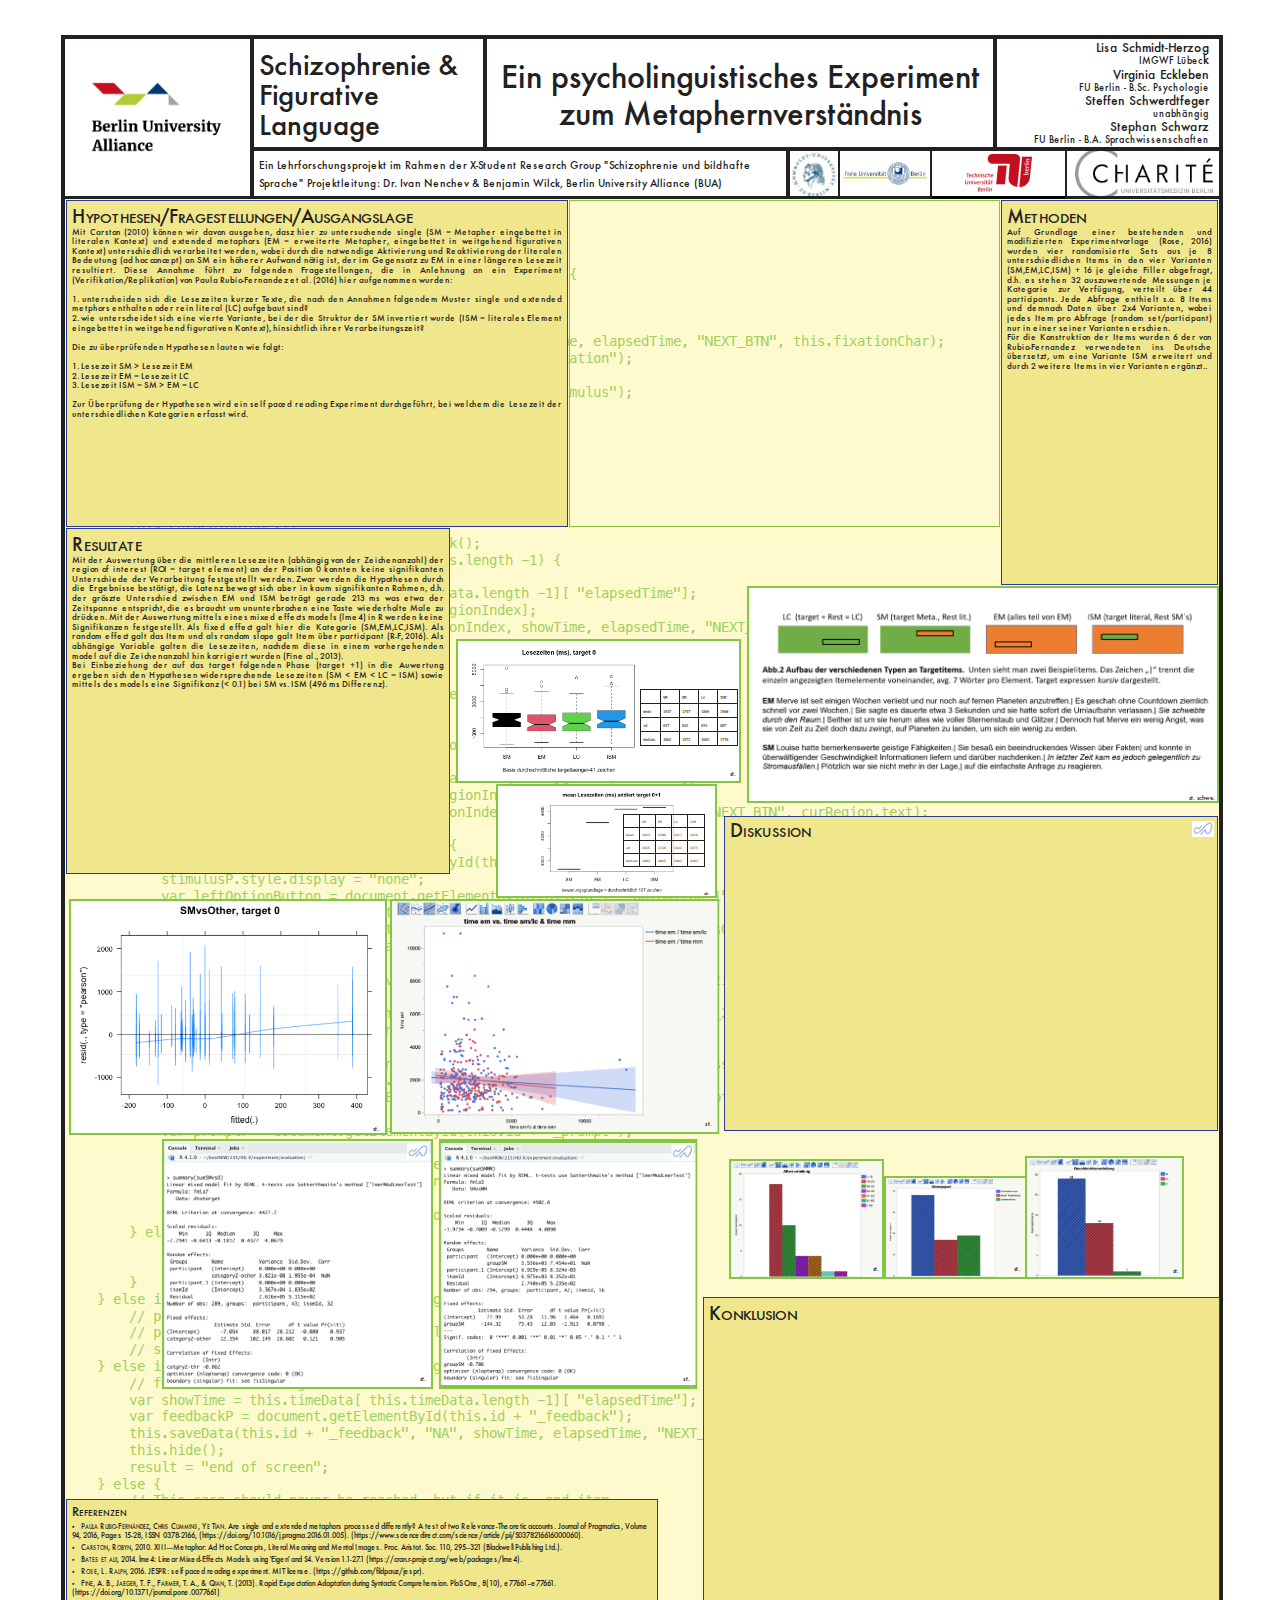
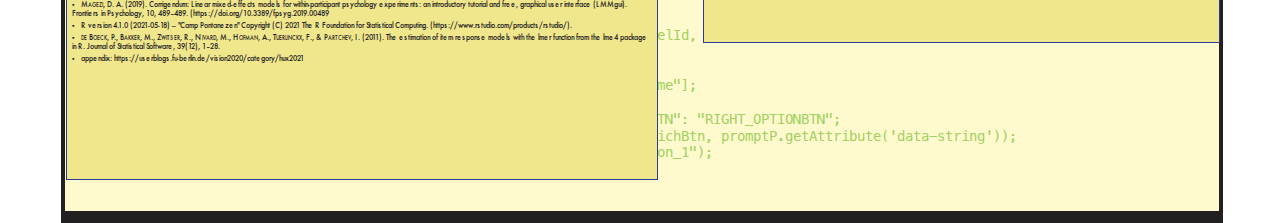
==== index.html @ 12565bbb "12047.1 moved poster root folder" ====
<!DOCTYPE html>
<html xmlns="http://www.w3.org/1999/xhtml">
<head>

<!-- Global site tag (gtag.js) - Google Analytics -->
<script src="https://www.googletagmanager.com/gtag/js?id=UA-71111708-2" async="async"  type="text/javascript">/* Script */</script>
<script type="text/javascript">
window.dataLayer = window.dataLayer || [];
function gtag(){dataLayer.push(arguments);}
gtag('js', new Date());
gtag('config', 'UA-71111708-2');
</script>
<title>
    hux2021
</title>
<meta name="quark-target-format" content="html5" />
<meta name="viewport" content="width=device-width,initial-scale=1.0"/>
<meta name="generator" content="QuarkXPress 16.3"/>
<meta http-equiv="Content-Type" content="text/html;CHARSET=utf-8"/>
<link rel="stylesheet" type="text/css" href="assets/project.css" />
<link rel="stylesheet" type="text/css" href="assets/styles.css" />
<link rel="stylesheet" type="text/css" href="assets/common.css"/>
<style type="text/css">
.panandzoom{
    -webkit-transform-origin:0px 0px;
    -webkit-transition-property:-webkit-transform;
    -webkit-transition-timing-function:ease;
}
a:link {
    color:#0000FF;
    text-decoration:none;
}
a:active { color:red }
a:visited { color:purple }
a.link1:link {
}
sub, sup { line-height: 0; }
body{
    background-color:#FFFFFF;
}/* body style */
body {
    overflow-x:hidden;
    color:#222021;
}
#box1 {
    position:absolute;
    left:250px;
    top:35px;
    width:237px;
    height:116px;
    flex-grow:0;
    flex-shrink:0;
    box-sizing:border-box;
    display:flex;
    flex-flow:column wrap;
    justify-content:center;
    align-items:stretch;
}
#box1_border {
    border-top-width:4px;
    border-top-style:solid;
    border-top-color:#222021;
    border-left-width:4px;
    border-left-style:solid;
    border-left-color:#222021;
    border-bottom-width:4px;
    border-bottom-style:solid;
    border-bottom-color:#222021;
    border-right-width:4px;
    border-right-style:solid;
    border-right-color:#222021;
}
#box1_content {
    left:4px;
    width:calc(100% - 8.00px);
    padding-top:8px;
    padding-left:5px;
    padding-bottom:5px;
    padding-right:5px;
}
#box2 {
    position:absolute;
    left:485px;
    top:35px;
    width:510px;
    height:116px;
    flex-grow:0;
    flex-shrink:0;
    box-sizing:border-box;
    display:flex;
    flex-flow:column wrap;
    justify-content:center;
    align-items:stretch;
}
#box2_border {
    border-top-width:4px;
    border-top-style:solid;
    border-top-color:#222021;
    border-left-width:2px;
    border-left-style:solid;
    border-left-color:#222021;
    border-bottom-width:4px;
    border-bottom-style:solid;
    border-bottom-color:#222021;
    border-right-width:2px;
    border-right-style:solid;
    border-right-color:#222021;
}
#box2_content {
    left:2px;
    width:calc(100% - 4.00px);
    padding-top:9px;
    padding-left:5px;
    padding-bottom:5px;
    padding-right:5px;
}
#box3 {
    position:absolute;
    left:995px;
    top:35px;
    width:228px;
    height:116px;
    flex-grow:0;
    flex-shrink:0;
    box-sizing:border-box;
    display:flex;
    flex-flow:column wrap;
    justify-content:center;
    align-items:stretch;
}
#box3_border {
    border-top-width:4px;
    border-top-style:solid;
    border-top-color:#222021;
    border-left-width:2px;
    border-left-style:solid;
    border-left-color:#222021;
    border-bottom-width:4px;
    border-bottom-style:solid;
    border-bottom-color:#222021;
    border-right-width:4px;
    border-right-style:solid;
    border-right-color:#222021;
}
#box3_content {
    left:2px;
    width:calc(100% - 6.00px);
    padding-top:1px;
    padding-left:5px;
    padding-bottom:1px;
    padding-right:10px;
}
#box4 {
    position:absolute;
    left:252px;
    top:151px;
    width:538px;
    height:48px;
    flex-grow:0;
    flex-shrink:0;
    box-sizing:border-box;
    display:flex;
    flex-flow:column wrap;
    justify-content:center;
    align-items:stretch;
}
#box4_border {
    border-left-width:2px;
    border-left-style:solid;
    border-left-color:#222021;
    border-bottom-width:3px;
    border-bottom-style:solid;
    border-bottom-color:#222021;
    border-right-width:4px;
    border-right-style:solid;
    border-right-color:#222021;
}
#box4_content {
    top:-1px;
    left:2px;
    width:calc(100% - 6.00px);
    padding-top:7px;
    padding-left:5px;
    padding-bottom:5px;
    padding-right:5px;
}
#box5 {
    position:absolute;
    left:61px;
    top:35px;
    width:191px;
    height:164px;
    flex-grow:0;
    flex-shrink:0;
}
#box5_border {
    border-top-width:4px;
    border-top-style:solid;
    border-top-color:#222021;
    border-left-width:4px;
    border-left-style:solid;
    border-left-color:#222021;
    border-bottom-width:3px;
    border-bottom-style:solid;
    border-bottom-color:#222021;
    border-right-width:2px;
    border-right-style:solid;
    border-right-color:#222021;
}
#box6 {
    position:absolute;
    left:1065px;
    top:148px;
    width:158px;
    height:51px;
    flex-grow:0;
    flex-shrink:0;
}
#box6_bg {
    background-color:white;
    left:2px;
    width:calc(100% - 6.00px);
}
#box6_border {
    border-top-width:3px;
    border-top-style:solid;
    border-top-color:#222021;
    border-left-width:2px;
    border-left-style:solid;
    border-left-color:#222021;
    border-bottom-width:3px;
    border-bottom-style:solid;
    border-bottom-color:#222021;
    border-right-width:4px;
    border-right-style:solid;
    border-right-color:#222021;
}
#box7 {
    position:absolute;
    left:788px;
    top:148px;
    width:52px;
    height:51px;
    flex-grow:0;
    flex-shrink:0;
}
#box7_bg {
    background-color:white;
    left:2px;
    width:calc(100% - 4.00px);
}
#box7_border {
    border-top-width:3px;
    border-top-style:solid;
    border-top-color:#222021;
    border-left-width:2px;
    border-left-style:solid;
    border-left-color:#222021;
    border-bottom-width:3px;
    border-bottom-style:solid;
    border-bottom-color:#222021;
    border-right-width:2px;
    border-right-style:solid;
    border-right-color:#222021;
}
#box8 {
    position:absolute;
    left:928px;
    top:148px;
    width:137px;
    height:51px;
    flex-grow:0;
    flex-shrink:0;
}
#box8_bg {
    background-color:white;
    left:4px;
    width:calc(100% - 4.00px);
}
#box8_border {
    border-top-width:3px;
    border-top-style:solid;
    border-top-color:#222021;
    border-left-width:4px;
    border-left-style:solid;
    border-left-color:#222021;
    border-bottom-width:3px;
    border-bottom-style:solid;
    border-bottom-color:black;
}
#box9 {
    position:absolute;
    left:838px;
    top:148px;
    width:94px;
    height:51px;
    flex-grow:0;
    flex-shrink:0;
}
#box9_bg {
    background-color:white;
    left:2px;
    width:calc(100% - 4.00px);
}
#box9_border {
    border-top-width:3px;
    border-top-style:solid;
    border-top-color:#222021;
    border-left-width:2px;
    border-left-style:solid;
    border-left-color:#222021;
    border-bottom-width:3px;
    border-bottom-style:solid;
    border-bottom-color:#222021;
    border-right-width:2px;
    border-right-style:solid;
    border-right-color:#222021;
}
#box10 {
    position:absolute;
    left:61px;
    top:199px;
    width:1162px;
    height:1624px;
    flex-grow:0;
    flex-shrink:0;
    box-sizing:border-box;
}
#box10_bg {
    background-color:#FFFACD;
    left:4px;
    width:calc(100% - 8.00px);
}
#box10_border {
    border-left-width:4px;
    border-left-style:solid;
    border-left-color:#222021;
    border-bottom-width:12px;
    border-bottom-style:solid;
    border-bottom-color:#222021;
    border-right-width:4px;
    border-right-style:solid;
    border-right-color:#222021;
}
#box10_content {
    left:4px;
    width:calc(100% - 8.00px);
}
#box11 {
    position:absolute;
    left:66px;
    top:200px;
    width:502px;
    height:327px;
    flex-grow:0;
    flex-shrink:0;
    box-sizing:border-box;
}
#box11_bg {
    background-color:#F0E68C;
    left:1px;
    width:calc(100% - 2.00px);
}
#box11_border {
    border-width:1px;
    border-style:solid;
    border-color:#283B98;
}
#box11_content {
    top:1px;
    left:1px;
    width:calc(100% - 2.00px);
    padding-top:5px;
    padding-left:5px;
    padding-bottom:5px;
    padding-right:5px;
}
#box12 {
    position:absolute;
    left:66px;
    top:528px;
    width:384px;
    height:346px;
    flex-grow:0;
    flex-shrink:0;
    box-sizing:border-box;
}
#box12_bg {
    background-color:#F0E68C;
    left:1px;
    width:calc(100% - 2.00px);
}
#box12_border {
    border-width:1px;
    border-style:solid;
    border-color:#283B98;
}
#box12_content {
    top:1px;
    left:1px;
    width:calc(100% - 2.00px);
    padding-top:5px;
    padding-left:5px;
    padding-bottom:5px;
    padding-right:5px;
}
#box13 {
    position:absolute;
    left:724px;
    top:816px;
    width:494px;
    height:315px;
    flex-grow:0;
    flex-shrink:0;
}
#box14 {
    position:absolute;
    left:0px;
    top:0px;
    width:494px;
    height:315px;
}
#box14_bg {
    background-color:#F0E68C;
    left:1px;
    width:calc(100% - 2.00px);
}
#box14_border {
    border-width:1px;
    border-style:solid;
    border-color:#283B98;
}
#box14_content {
}
#box15 {
    position:absolute;
    left:468px;
    top:5px;
    width:22px;
    height:16px;
}
#box15_bg {
    background-color:white;
}
#box16 {
    position:absolute;
    left:66px;
    top:1499px;
    width:592px;
    height:281px;
    flex-grow:0;
    flex-shrink:0;
    box-sizing:border-box;
}
#box16_bg {
    background-color:#F0E68C;
    left:1px;
    width:calc(100% - 2.00px);
}
#box16_border {
    border-width:1px;
    border-style:solid;
    border-color:#283B98;
}
#box16_content {
    top:1px;
    left:1px;
    width:calc(100% - 2.00px);
    padding-top:5px;
    padding-left:5px;
    padding-bottom:5px;
    padding-right:5px;
}
#box17 {
    position:absolute;
    left:703px;
    top:1297px;
    width:517px;
    height:346px;
    flex-grow:0;
    flex-shrink:0;
    box-sizing:border-box;
}
#box17_bg {
    background-color:#F0E68C;
    left:1px;
    width:calc(100% - 2.00px);
}
#box17_border {
    border-width:1px;
    border-style:solid;
    border-color:#283B98;
}
#box17_content {
    top:1px;
    left:1px;
    width:calc(100% - 2.00px);
    padding-top:5px;
    padding-left:5px;
    padding-bottom:5px;
    padding-right:5px;
}
#box18 {
    position:absolute;
    left:1001px;
    top:200px;
    width:217px;
    height:385px;
    flex-grow:0;
    flex-shrink:0;
    box-sizing:border-box;
}
#box18_bg {
    background-color:#F0E68C;
    left:1px;
    width:calc(100% - 2.00px);
}
#box18_border {
    border-width:1px;
    border-style:solid;
    border-color:#283B98;
}
#box18_content {
    top:1px;
    left:1px;
    width:calc(100% - 2.00px);
    padding-top:5px;
    padding-left:5px;
    padding-bottom:5px;
    padding-right:5px;
}
#box19 {
    position:absolute;
    left:456px;
    top:639px;
    width:286px;
    height:144px;
    flex-grow:0;
    flex-shrink:0;
}
#box20 {
    position:absolute;
    left:0px;
    top:0px;
    width:285px;
    height:144px;
}
#box20_bg {
    background-color:white;
    left:2px;
    width:calc(100% - 4.00px);
}
#box20_border {
    border-width:2px;
    border-style:solid;
    border-color:#84C642;
}
#box21 {
    position:absolute;
    left:274px;
    top:132px;
    width:12px;
    height:8px;
}
#box21_content {
}
#box22 {
    position:absolute;
    left:390px;
    top:899px;
    width:329px;
    height:237px;
    flex-grow:0;
    flex-shrink:0;
}
#box23 {
    position:absolute;
    left:0px;
    top:0px;
    width:328px;
    height:235px;
}
#box23_border {
    border-width:2px;
    border-style:solid;
    border-color:#84C642;
}
#box24 {
    position:absolute;
    left:314px;
    top:222px;
    width:10px;
    height:10px;
}
#box24_content {
}
#box25 {
    position:absolute;
    left:496px;
    top:784px;
    width:221px;
    height:114px;
    flex-grow:0;
    flex-shrink:0;
}
#box26 {
    position:absolute;
    left:0px;
    top:0px;
    width:221px;
    height:114px;
}
#box26_bg {
    background-color:white;
    left:2px;
    width:calc(100% - 3.62px);
}
#box26_border {
    border-width:2px;
    border-style:solid;
    border-color:#84C642;
}
#box27 {
    position:absolute;
    left:208px;
    top:108px;
    width:10px;
    height:6px;
}
#box27_content {
}
#box28 {
    position:absolute;
    left:162px;
    top:1139px;
    width:271px;
    height:250px;
    flex-grow:0;
    flex-shrink:0;
}
#box29 {
    position:absolute;
    left:0px;
    top:0px;
    width:271px;
    height:250px;
}
#box29_bg {
    background-color:#84C642;
    left:2px;
    width:calc(100% - 4.00px);
}
#box29_border {
    border-width:2px;
    border-style:solid;
    border-color:#84C642;
}
#box30 {
    position:absolute;
    left:245px;
    top:4px;
    width:22px;
    height:17px;
}
#box30_bg {
    background-color:white;
}
#box31 {
    position:absolute;
    left:258px;
    top:237px;
    width:10px;
    height:10px;
}
#box31_content {
}
#box32 {
    position:absolute;
    left:69px;
    top:899px;
    width:318px;
    height:237px;
    flex-grow:0;
    flex-shrink:0;
}
#box33 {
    position:absolute;
    left:0px;
    top:0px;
    width:318px;
    height:236px;
}
#box33_border {
    border-width:2px;
    border-style:solid;
    border-color:#84C642;
}
#box34 {
    position:absolute;
    left:304px;
    top:227px;
    width:10px;
    height:10px;
}
#box34_content {
}
#box35 {
    position:absolute;
    left:729px;
    top:1159px;
    width:155px;
    height:120px;
    flex-grow:0;
    flex-shrink:0;
}
#box36 {
    position:absolute;
    left:0px;
    top:0px;
    width:155px;
    height:120px;
}
#box36_bg {
    background-color:white;
    left:2px;
    width:calc(100% - 3.97px);
}
#box36_border {
    border-width:2px;
    border-style:solid;
    border-color:#84C642;
}
#box37 {
    position:absolute;
    left:144px;
    top:107px;
    width:8px;
    height:10px;
}
#box37_content {
}
#box38 {
    position:absolute;
    left:747px;
    top:586px;
    width:472px;
    height:217px;
    flex-grow:0;
    flex-shrink:0;
}
#box39 {
    position:absolute;
    left:0px;
    top:0px;
    width:472px;
    height:217px;
}
#box39_border {
    border-width:2px;
    border-style:solid;
    border-color:#84C642;
}
#box40 {
    position:absolute;
    left:442px;
    top:209px;
    width:27px;
    height:8px;
}
#box40_content {
}
#box41 {
    position:absolute;
    left:884px;
    top:1176px;
    width:143px;
    height:103px;
    flex-grow:0;
    flex-shrink:0;
}
#box42 {
    position:absolute;
    left:0px;
    top:0px;
    width:143px;
    height:103px;
}
#box42_border {
    border-width:2px;
    border-style:solid;
    border-color:#84C642;
}
#box43 {
    position:absolute;
    left:130px;
    top:90px;
    width:10px;
    height:10px;
}
#box43_content {
}
#box44 {
    position:absolute;
    left:1025px;
    top:1156px;
    width:159px;
    height:123px;
    flex-grow:0;
    flex-shrink:0;
}
#box45 {
    position:absolute;
    left:0px;
    top:0px;
    width:157px;
    height:123px;
}
#box45_bg {
    background-color:white;
    left:2px;
    width:calc(100% - 3.98px);
}
#box45_border {
    border-width:2px;
    border-style:solid;
    border-color:#84C642;
}
#box46 {
    position:absolute;
    left:146px;
    top:112px;
    width:10px;
    height:10px;
}
#box46_content {
}
#box47 {
    position:absolute;
    left:439px;
    top:1139px;
    width:258px;
    height:250px;
    flex-grow:0;
    flex-shrink:0;
}
#box48 {
    position:absolute;
    left:0px;
    top:0px;
    width:258px;
    height:250px;
}
#box48_bg {
    background-color:#84C642;
}
#box49 {
    position:absolute;
    left:232px;
    top:4px;
    width:22px;
    height:18px;
}
#box49_bg {
    background-color:white;
}
#box50 {
    position:absolute;
    left:244px;
    top:237px;
    width:10px;
    height:10px;
}
#box50_content {
}
#box51 {
    position:absolute;
    left:569px;
    top:200px;
    width:431px;
    height:327px;
    flex-grow:0;
    flex-shrink:0;
}
#box51_border {
    border-width:1px;
    border-style:solid;
    border-color:#84C642;
}
#box52 {
    position:absolute;
    left:640px;
    top:689px;
    width:98px;
    height:57px;
    flex-grow:0;
    flex-shrink:0;
}
#box53 {
    position:relative;
    height:13px;
    box-sizing:border-box;
    display:flex;
    flex-flow:column wrap;
    justify-content:center;
    align-items:stretch;
}
#box53_content {
    padding-left:2px;
}
#box54 {
    position:relative;
    height:13px;
    box-sizing:border-box;
    display:flex;
    flex-flow:column wrap;
    justify-content:center;
    align-items:stretch;
}
#box54_content {
    padding-left:2px;
}
#box55 {
    position:relative;
    height:13px;
    box-sizing:border-box;
    display:flex;
    flex-flow:column wrap;
    justify-content:center;
    align-items:stretch;
}
#box55_content {
    padding-left:2px;
}
#box56 {
    position:relative;
    height:13px;
    box-sizing:border-box;
    display:flex;
    flex-flow:column wrap;
    justify-content:center;
    align-items:stretch;
}
#box56_content {
    padding-left:2px;
}
#box57 {
    position:relative;
    height:13px;
    box-sizing:border-box;
    display:flex;
    flex-flow:column wrap;
    justify-content:center;
    align-items:stretch;
}
#box57_content {
    padding-left:2px;
}
#box58 {
    position:relative;
    height:13px;
    box-sizing:border-box;
    display:flex;
    flex-flow:column wrap;
    justify-content:center;
    align-items:stretch;
}
#box58_content {
    padding-left:2px;
}
#box59 {
    position:relative;
    height:13px;
    box-sizing:border-box;
    display:flex;
    flex-flow:column wrap;
    justify-content:center;
    align-items:stretch;
}
#box59_content {
    padding-left:2px;
}
#box60 {
    position:relative;
    height:13px;
    box-sizing:border-box;
    display:flex;
    flex-flow:column wrap;
    justify-content:center;
    align-items:stretch;
}
#box60_content {
    padding-left:2px;
}
#box61 {
    position:relative;
    height:13px;
    box-sizing:border-box;
    display:flex;
    flex-flow:column wrap;
    justify-content:center;
    align-items:stretch;
}
#box61_content {
    padding-left:2px;
}
#box62 {
    position:relative;
    height:13px;
    box-sizing:border-box;
    display:flex;
    flex-flow:column wrap;
    justify-content:center;
    align-items:stretch;
}
#box62_content {
    padding-left:2px;
}
#box63 {
    position:relative;
    height:13px;
    box-sizing:border-box;
    display:flex;
    flex-flow:column wrap;
    justify-content:center;
    align-items:stretch;
}
#box63_content {
    padding-left:2px;
}
#box64 {
    position:relative;
    height:13px;
    box-sizing:border-box;
    display:flex;
    flex-flow:column wrap;
    justify-content:center;
    align-items:stretch;
}
#box64_content {
    padding-left:2px;
}
#box65 {
    position:relative;
    height:13px;
    box-sizing:border-box;
    display:flex;
    flex-flow:column wrap;
    justify-content:center;
    align-items:stretch;
}
#box65_content {
    padding-left:2px;
}
#box66 {
    position:relative;
    height:13px;
    box-sizing:border-box;
    display:flex;
    flex-flow:column wrap;
    justify-content:center;
    align-items:stretch;
}
#box66_content {
    padding-left:2px;
}
#box67 {
    position:relative;
    height:13px;
    box-sizing:border-box;
    display:flex;
    flex-flow:column wrap;
    justify-content:center;
    align-items:stretch;
}
#box67_content {
    padding-left:2px;
}
#box68 {
    position:relative;
    height:13px;
    box-sizing:border-box;
    display:flex;
    flex-flow:column wrap;
    justify-content:center;
    align-items:stretch;
}
#box68_content {
    padding-left:2px;
}
#box69 {
    position:relative;
    height:13px;
    box-sizing:border-box;
    display:flex;
    flex-flow:column wrap;
    justify-content:center;
    align-items:stretch;
}
#box69_content {
    padding-left:2px;
}
#box70 {
    position:relative;
    height:13px;
    box-sizing:border-box;
    display:flex;
    flex-flow:column wrap;
    justify-content:center;
    align-items:stretch;
}
#box70_content {
    padding-left:2px;
}
#box71 {
    position:relative;
    height:13px;
    box-sizing:border-box;
    display:flex;
    flex-flow:column wrap;
    justify-content:center;
    align-items:stretch;
}
#box71_content {
    padding-left:2px;
}
#box72 {
    position:relative;
    height:13px;
    box-sizing:border-box;
    display:flex;
    flex-flow:column wrap;
    justify-content:center;
    align-items:stretch;
}
#box72_content {
    padding-left:2px;
}
#box73 {
    position:absolute;
    left:623px;
    top:814px;
    width:82px;
    height:54px;
    flex-grow:0;
    flex-shrink:0;
}
#box74 {
    position:relative;
    height:12px;
    box-sizing:border-box;
    display:flex;
    flex-flow:column wrap;
    justify-content:center;
    align-items:stretch;
}
#box74_content {
    padding-left:2px;
}
#box75 {
    position:relative;
    height:12px;
    box-sizing:border-box;
    display:flex;
    flex-flow:column wrap;
    justify-content:center;
    align-items:stretch;
}
#box75_content {
    padding-left:2px;
}
#box76 {
    position:relative;
    height:12px;
    box-sizing:border-box;
    display:flex;
    flex-flow:column wrap;
    justify-content:center;
    align-items:stretch;
}
#box76_content {
    padding-left:2px;
}
#box77 {
    position:relative;
    height:12px;
    box-sizing:border-box;
    display:flex;
    flex-flow:column wrap;
    justify-content:center;
    align-items:stretch;
}
#box77_content {
    padding-left:2px;
}
#box78 {
    position:relative;
    height:12px;
    box-sizing:border-box;
    display:flex;
    flex-flow:column wrap;
    justify-content:center;
    align-items:stretch;
}
#box78_content {
    padding-left:2px;
}
#box79 {
    position:relative;
    height:12px;
    box-sizing:border-box;
    display:flex;
    flex-flow:column wrap;
    justify-content:center;
    align-items:stretch;
}
#box79_content {
    padding-left:2px;
}
#box80 {
    position:relative;
    height:12px;
    box-sizing:border-box;
    display:flex;
    flex-flow:column wrap;
    justify-content:center;
    align-items:stretch;
}
#box80_content {
    padding-left:2px;
}
#box81 {
    position:relative;
    height:12px;
    box-sizing:border-box;
    display:flex;
    flex-flow:column wrap;
    justify-content:center;
    align-items:stretch;
}
#box81_content {
    padding-left:2px;
}
#box82 {
    position:relative;
    height:12px;
    box-sizing:border-box;
    display:flex;
    flex-flow:column wrap;
    justify-content:center;
    align-items:stretch;
}
#box82_content {
    padding-left:2px;
}
#box83 {
    position:relative;
    height:12px;
    box-sizing:border-box;
    display:flex;
    flex-flow:column wrap;
    justify-content:center;
    align-items:stretch;
}
#box83_content {
    padding-left:2px;
}
#box84 {
    position:relative;
    height:12px;
    box-sizing:border-box;
    display:flex;
    flex-flow:column wrap;
    justify-content:center;
    align-items:stretch;
}
#box84_content {
    padding-left:2px;
}
#box85 {
    position:relative;
    height:12px;
    box-sizing:border-box;
    display:flex;
    flex-flow:column wrap;
    justify-content:center;
    align-items:stretch;
}
#box85_content {
    padding-left:2px;
}
#box86 {
    position:relative;
    height:12px;
    box-sizing:border-box;
    display:flex;
    flex-flow:column wrap;
    justify-content:center;
    align-items:stretch;
}
#box86_content {
    padding-left:2px;
}
#box87 {
    position:relative;
    height:12px;
    box-sizing:border-box;
    display:flex;
    flex-flow:column wrap;
    justify-content:center;
    align-items:stretch;
}
#box87_content {
    padding-left:2px;
}
#box88 {
    position:relative;
    height:12px;
    box-sizing:border-box;
    display:flex;
    flex-flow:column wrap;
    justify-content:center;
    align-items:stretch;
}
#box88_content {
    padding-left:2px;
}
#box89 {
    position:relative;
    height:12px;
    box-sizing:border-box;
    display:flex;
    flex-flow:column wrap;
    justify-content:center;
    align-items:stretch;
}
#box89_content {
    padding-left:2px;
}
#box90 {
    position:relative;
    height:12px;
    box-sizing:border-box;
    display:flex;
    flex-flow:column wrap;
    justify-content:center;
    align-items:stretch;
}
#box90_content {
    padding-left:2px;
}
#box91 {
    position:relative;
    height:12px;
    box-sizing:border-box;
    display:flex;
    flex-flow:column wrap;
    justify-content:center;
    align-items:stretch;
}
#box91_content {
    padding-left:2px;
}
#box92 {
    position:relative;
    height:12px;
    box-sizing:border-box;
    display:flex;
    flex-flow:column wrap;
    justify-content:center;
    align-items:stretch;
}
#box92_content {
    padding-left:2px;
}
#box93 {
    position:relative;
    height:12px;
    box-sizing:border-box;
    display:flex;
    flex-flow:column wrap;
    justify-content:center;
    align-items:stretch;
}
#box93_content {
    padding-left:2px;
}
a.nostyle {
    text-decoration:none;
    color:inherit;
}
.page {
    position:relative;
}
</style>
</head>

<body style="margin:0%;">
<div class="page" id="section1"  style="min-width:320px; max-width:1920px; min-height:100vh;margin:0 auto;" >
    <div id="box1" class="qx-text-box">
        <div id="box1_border" class="qx-box-border">
            <!-- border -->
        </div>
        <div id="box1_content" class="qx-box-content">
            <p id="box1_0" class="para-Normal-Local-25">
                <span class="char-Normal-Local-75">Schizophrenie &#38; Figurative Language 
                </span>
            </p>
        </div>
    </div>
    <div id="box2" class="qx-text-box">
        <div id="box2_border" class="qx-box-border">
            <!-- border -->
        </div>
        <div id="box2_content" class="qx-box-content">
            <p id="box2_0" class="para-Normal-Local-24">
                <span class="char-Normal-Local-74">Ein psycholinguistisches Experiment zum Metaphernverst&#228;ndnis 
                </span>
            </p>
        </div>
    </div>
    <div id="box3" class="qx-text-box">
        <div id="box3_border" class="qx-box-border">
            <!-- border -->
        </div>
        <div id="box3_content" class="qx-box-content">
            <p id="box3_0" class="para-Normal-Local-22">
                <span class="char-affiliate-Local-72">Lisa Schmidt-Herzog  </span>
            </p>
            <p id="box3_21" class="para-Normal-Local-21">
                <span class="char-affiliate-Local-71">IMGWF L&#252;bec</span><span 
                class="char-affiliate-Local-72">k </span>
            </p>
            <p id="box3_34" class="para-Normal-Local-20">
                <span class="char-affiliate-Local-72">Virginia Eckleben  </span>
            </p>
            <p id="box3_53" class="para-Normal-Local-19">
                <span class="char-affiliate-Local-71">FU Berlin - B.Sc. Psychologie 
                </span>
            </p>
            <p id="box3_83" class="para-Normal-Local-20">
                <span class="char-affiliate-Local-72">Steffen Schwerdtfeger </span>
            </p>
            <p id="box3_105" class="para-Normal-Local-19">
                <span class="char-affiliate-Local-71">unabh&#228;ngig </span>
            </p>
            <p id="box3_116" class="para-Normal-Local-20">
                <span class="char-affiliate-Local-72">Stephan Schwarz </span>
            </p>
            <p id="box3_132" class="para-Normal-Local-19">
                <span class="char-affiliate-Local-71">FU Berlin - B.A. Sprachwissenschaften 
                </span>
            </p>
        </div>
    </div>
    <div id="box4" class="qx-text-box">
        <div id="box4_border" class="qx-box-border">
            <!-- border -->
        </div>
        <div id="box4_content" class="qx-box-content">
            <p id="box4_0" class="para-headermeta-Local-23">
                <span class="char-headermeta-Local-73">Ein Lehrforschungsprojekt im Rahmen der X-Student Research Group "Schizophrenie
 und bildhafte Sprache" Projektleitung: Dr. Ivan Nenchev &#38; Benjamin Wilck, Berlin University Alliance (BUA) 
                </span>
            </p>
        </div>
    </div>
    <div id="box5" class="qx-img-box"  onclick="location.href='https://www.berlin-university-alliance.de/index.html';
 event.stopPropagation();" style="cursor:pointer;">
        <img class="qx-img-Fit" src=
        "assets/Berlin-University-Alliance_BUA_Logo-quermod.png" alt=
        "Berlin-University-Alliance_BUA_Logo-quermod.png" style="border:0px;" 
        />
        <div id="box5_border" class="qx-box-border">
            <!-- border -->
        </div>
    </div>
    <div id="box6" class="qx-img-box">
        <div id="box6_bg" class="qx-box-bg">
            <!-- bg -->
        </div>
        <img class="qx-img-Fit" src="assets/charite_logo.jpg" alt=
        "charite logo.png" style="border:0px;" />
        <div id="box6_border" class="qx-box-border">
            <!-- border -->
        </div>
    </div>
    <div id="box7" class="qx-img-box">
        <div id="box7_bg" class="qx-box-bg">
            <!-- bg -->
        </div>
        <img class="qx-img-Fit" src="assets/hu_logo.jpg" alt="hu logo.jpg" 
        style="border:0px;" />
        <div id="box7_border" class="qx-box-border">
            <!-- border -->
        </div>
    </div>
    <div id="box8" class="qx-img-box">
        <div id="box8_bg" class="qx-box-bg">
            <!-- bg -->
        </div>
        <img class="qx-img" src="assets/tu_logo.png" alt="tu logo.png" width=
        "1280" height="51" style=
        "border:0px;left:calc(0px + 4.00px);top:calc(0px + 3.00px);" />
        <div id="box8_border" class="qx-box-border">
            <!-- border -->
        </div>
    </div>
    <div id="box9" class="qx-img-box">
        <div id="box9_bg" class="qx-box-bg">
            <!-- bg -->
        </div>
        <img class="qx-img-Fit" src="assets/fu_logo.jpg" alt="fu logo.png" 
        style="border:0px;" />
        <div id="box9_border" class="qx-box-border">
            <!-- border -->
        </div>
    </div>
    <div id="box10" class="qx-text-box">
        <div id="box10_bg" class="qx-box-bg">
            <!-- bg -->
        </div>
        <div id="box10_border" class="qx-box-border">
            <!-- border -->
        </div>
        <div id="box10_content" class="qx-box-content">
            <p id="box10_0" class="para-Normal-Local-28">
                <span class="char-Normal-Local-102"><br /> </span>
            </p>
            <p id="box10_1" class="para-Normal-Local-29">
                <span class="char-Normal-Local-102"><br /> </span>
            </p>
            <p id="box10_2" class="para-Normal-Local-29">
                <span class="char-Normal-Local-102"><br /> </span>
            </p>
            <p id="box10_3" class="para-Normal-Local-29">
                <span class="char-Normal-Local-102"><br /> </span>
            </p>
            <p id="box10_4" class="para-Normal-Local-29">
                <span class="char-Normal-Local-102">Item.prototype.processNextButtonClick = function (elapsedTime) { 
                </span>
            </p>
            <p id="box10_69" class="para-Normal-Local-29">
                <span class="char-Normal-Local-102">&#160; &#160; var result = "continue"; 
                </span>
            </p>
            <p id="box10_98" class="para-Normal-Local-29">
                <span class="char-Normal-Local-102">&#160; &#160; if (this.curRegionIndex === -1) { 
                </span>
            </p>
            <p id="box10_136" class="para-Normal-Local-29">
                <span class="char-Normal-Local-102">&#160; &#160; &#160; &#160; // fixation mark is showing 
                </span>
            </p>
            <p id="box10_172" class="para-Normal-Local-29">
                <span class="char-Normal-Local-102">&#160; &#160; &#160; &#160; this.saveData(this.id + "_fixation", "NA", this.showTime, elapsedTime,
 "NEXT_BTN", this.fixationChar); 
                </span>
            </p>
            <p id="box10_283" class="para-Normal-Local-29">
                <span class="char-Normal-Local-102">&#160; &#160; &#160; &#160; var fixationP = document.getElementById(this.id + "_fixation"); 
                </span>
            </p>
            <p id="box10_355" class="para-Normal-Local-29">
                <span class="char-Normal-Local-102">&#160; &#160; &#160; &#160; fixationP.style.display = "none"; 
                </span>
            </p>
            <p id="box10_397" class="para-Normal-Local-29">
                <span class="char-Normal-Local-102">&#160; &#160; &#160; &#160; var stimulusP = document.getElementById(this.id + "_stimulus"); 
                </span>
            </p>
            <p id="box10_469" class="para-Normal-Local-29">
                <span class="char-Normal-Local-102">&#160; &#160; &#160; &#160; stimulusP.style.display = "block"; 
                </span>
            </p>
            <p id="box10_512" class="para-Normal-Local-29">
                <span class="char-Normal-Local-102">&#160; &#160; &#160; &#160; for (var i = 0; i &#60; this.regions.length; i++) { 
                </span>
            </p>
            <p id="box10_568" class="para-Normal-Local-29">
                <span class="char-Normal-Local-102">&#160; &#160; &#160; &#160; &#160; &#160; this.regions[i].unmask(); 
                </span>
            </p>
            <p id="box10_606" class="para-Normal-Local-29">
                <span class="char-Normal-Local-102">&#160; &#160; &#160; &#160; &#160; &#160; this.regions[i].lockWidth(); 
                </span>
            </p>
            <p id="box10_647" class="para-Normal-Local-29">
                <span class="char-Normal-Local-102">&#160; &#160; &#160; &#160; &#160; &#160; this.regions[i].mask(this.maskChar); 
                </span>
            </p>
            <p id="box10_696" class="para-Normal-Local-29">
                <span class="char-Normal-Local-102">&#160; &#160; &#160; &#160; } 
                </span>
            </p>
            <p id="box10_706" class="para-Normal-Local-29">
                <span class="char-Normal-Local-102">&#160; &#160; &#160; &#160; stimulusP.style.visibility = "visible"; 
                </span>
            </p>
            <p id="box10_754" class="para-Normal-Local-29">
                <span class="char-Normal-Local-102">&#160; &#160; &#160; &#160; this.curRegionIndex++; 
                </span>
            </p>
            <p id="box10_785" class="para-Normal-Local-29">
                <span class="char-Normal-Local-102">&#160; &#160; &#160; &#160; this.regions[ this.curRegionIndex].unmask(); 
                </span>
            </p>
            <p id="box10_838" class="para-Normal-Local-29">
                <span class="char-Normal-Local-102">&#160; &#160; } else if (this.curRegionIndex &#60; this.regions.length -1) { 
                </span>
            </p>
            <p id="box10_901" class="para-Normal-Local-29">
                <span class="char-Normal-Local-102">&#160; &#160; &#160; &#160; // non-final SPR region is showing 
                </span>
            </p>
            <p id="box10_944" class="para-Normal-Local-29">
                <span class="char-Normal-Local-102">&#160; &#160; &#160; &#160; var showTime = this.timeData[ this.timeData.length -1][ "elapsedTime"]; 
                </span>
            </p>
            <p id="box10_1024" class="para-Normal-Local-29">
                <span class="char-Normal-Local-102">&#160; &#160; &#160; &#160; var curRegion = this.regions[ this.curRegionIndex]; 
                </span>
            </p>
            <p id="box10_1084" class="para-Normal-Local-29">
                <span class="char-Normal-Local-102">&#160; &#160; &#160; &#160; this.saveData(curRegion.id, this.curRegionIndex, showTime, elapsedTime,
 "NEXT_BTN", curRegion.text); 
                </span>
            </p>
            <p id="box10_1193" class="para-Normal-Local-29">
                <span class="char-Normal-Local-102">&#160; &#160; &#160; &#160; if (this.display === "moving window") { 
                </span>
            </p>
            <p id="box10_1241" class="para-Normal-Local-29">
                <span class="char-Normal-Local-102">&#160; &#160; &#160; &#160; &#160; &#160; curRegion.mask(this.maskChar); 
                </span>
            </p>
            <p id="box10_1284" class="para-Normal-Local-29">
                <span class="char-Normal-Local-102">&#160; &#160; &#160; &#160; } 
                </span>
            </p>
            <p id="box10_1294" class="para-Normal-Local-29">
                <span class="char-Normal-Local-102">&#160; &#160; &#160; &#160; var nextRegion = this.regions[ this.curRegionIndex + 1]; 
                </span>
            </p>
            <p id="box10_1359" class="para-Normal-Local-29">
                <span class="char-Normal-Local-102">&#160; &#160; &#160; &#160; nextRegion.unmask(); 
                </span>
            </p>
            <p id="box10_1388" class="para-Normal-Local-29">
                <span class="char-Normal-Local-102">&#160; &#160; &#160; &#160; this.curRegionIndex++; 
                </span>
            </p>
            <p id="box10_1419" class="para-Normal-Local-29">
                <span class="char-Normal-Local-102">&#160; &#160; } else if (this.curRegionIndex === this.regions.length -1) { 
                </span>
            </p>
            <p id="box10_1484" class="para-Normal-Local-29">
                <span class="char-Normal-Local-102">&#160; &#160; &#160; &#160; // final SPR region is showing 
                </span>
            </p>
            <p id="box10_1523" class="para-Normal-Local-29">
                <span class="char-Normal-Local-102">&#160; &#160; &#160; &#160; var showTime = this.timeData[ this.timeData.length -1][ "elapsedTime"]; 
                </span>
            </p>
            <p id="box10_1603" class="para-Normal-Local-29">
                <span class="char-Normal-Local-102">&#160; &#160; &#160; &#160; var curRegion = this.regions[ this.curRegionIndex]; 
                </span>
            </p>
            <p id="box10_1663" class="para-Normal-Local-29">
                <span class="char-Normal-Local-102">&#160; &#160; &#160; &#160; this.saveData(curRegion.id, this.curRegionIndex, showTime, elapsedTime,
 "NEXT_BTN", curRegion.text); 
                </span>
            </p>
            <p id="box10_1772" class="para-Normal-Local-29">
                <span class="char-Normal-Local-102">&#160; &#160; &#160; &#160; this.curRegionIndex++; 
                </span>
            </p>
            <p id="box10_1803" class="para-Normal-Local-29">
                <span class="char-Normal-Local-102">&#160; &#160; &#160; &#160; if (typeof this.prompt !== 'undefined') { 
                </span>
            </p>
            <p id="box10_1853" class="para-Normal-Local-29">
                <span class="char-Normal-Local-102">&#160; &#160; &#160; &#160; &#160; &#160; var stimulusP = document.getElementById(this.id + "_stimulus"); 
                </span>
            </p>
            <p id="box10_1929" class="para-Normal-Local-29">
                <span class="char-Normal-Local-102">&#160; &#160; &#160; &#160; &#160; &#160; stimulusP.style.display = "none"; 
                </span>
            </p>
            <p id="box10_1975" class="para-Normal-Local-29">
                <span class="char-Normal-Local-102">&#160; &#160; &#160; &#160; &#160; &#160; var leftOptionButton = document.getElementById(this.id + "_optButton_1"); 
                </span>
            </p>
            <p id="box10_2061" class="para-Normal-Local-29">
                <span class="char-Normal-Local-102">&#160; &#160; &#160; &#160; &#160; &#160; if (leftOptionButton.addEventListener) { 
                </span>
            </p>
            <p id="box10_2114" class="para-Normal-Local-29">
                <span class="char-Normal-Local-102">&#160; &#160; &#160; &#160; &#160; &#160; &#160; &#160; leftOptionButton.addEventListener("click",
 this.experiment.processOptionButtonClick); 
                </span>
            </p>
            <p id="box10_2216" class="para-Normal-Local-29">
                <span class="char-Normal-Local-102">&#160; &#160; &#160; &#160; &#160; &#160; } else if (leftOptionButton.attachEvent) { 
                </span>
            </p>
            <p id="box10_2271" class="para-Normal-Local-29">
                <span class="char-Normal-Local-102">&#160; &#160; &#160; &#160; &#160; &#160; &#160; &#160; // For IE&#60;9 
                </span>
            </p>
            <p id="box10_2299" class="para-Normal-Local-29">
                <span class="char-Normal-Local-102">&#160; &#160; &#160; &#160; &#160; &#160; &#160; &#160; leftOptionButton.attachEvent("onclick",
 this.experiment.processOptionButtonClick); 
                </span>
            </p>
            <p id="box10_2398" class="para-Normal-Local-29">
                <span class="char-Normal-Local-102">&#160; &#160; &#160; &#160; &#160; &#160; } 
                </span>
            </p>
            <p id="box10_2412" class="para-Normal-Local-29">
                <span class="char-Normal-Local-102">&#160; &#160; &#160; &#160; &#160; &#160; var rightOptionButton = document.getElementById(this.id + "_optButton_2"); 
                </span>
            </p>
            <p id="box10_2499" class="para-Normal-Local-29">
                <span class="char-Normal-Local-102">&#160; &#160; &#160; &#160; &#160; &#160; if (rightOptionButton.addEventListener) { 
                </span>
            </p>
            <p id="box10_2553" class="para-Normal-Local-29">
                <span class="char-Normal-Local-102">&#160; &#160; &#160; &#160; &#160; &#160; &#160; &#160; // For IE&#60;9 
                </span>
            </p>
            <p id="box10_2581" class="para-Normal-Local-29">
                <span class="char-Normal-Local-102">&#160; &#160; &#160; &#160; &#160; &#160; &#160; &#160; rightOptionButton.addEventListener("click",
 this.experiment.processOptionButtonClick); 
                </span>
            </p>
            <p id="box10_2684" class="para-Normal-Local-29">
                <span class="char-Normal-Local-102">&#160; &#160; &#160; &#160; &#160; &#160; } else if (rightOptionButton.attachEvent) { 
                </span>
            </p>
            <p id="box10_2740" class="para-Normal-Local-29">
                <span class="char-Normal-Local-102">&#160; &#160; &#160; &#160; &#160; &#160; &#160; &#160; rightOptionButton.attachEvent("onclick",
 this.experiment.processOptionButtonClick); 
                </span>
            </p>
            <p id="box10_2840" class="para-Normal-Local-29">
                <span class="char-Normal-Local-102">&#160; &#160; &#160; &#160; &#160; &#160; } 
                </span>
            </p>
            <p id="box10_2854" class="para-Normal-Local-29">
                <span class="char-Normal-Local-102">&#160; &#160; &#160; &#160; &#160; &#160; var promptP = document.getElementById(this.id + "_prompt"); 
                </span>
            </p>
            <p id="box10_2926" class="para-Normal-Local-29">
                <span class="char-Normal-Local-102">&#160; &#160; &#160; &#160; &#160; &#160; promptP.style.display = "block"; 
                </span>
            </p>
            <p id="box10_2971" class="para-Normal-Local-29">
                <span class="char-Normal-Local-102">&#160; &#160; &#160; &#160; &#160; &#160; promptP.style.visibility = "visible"; 
                </span>
            </p>
            <p id="box10_3021" class="para-Normal-Local-29">
                <span class="char-Normal-Local-102">&#160; &#160; &#160; &#160; &#160; &#160; var nextButton = document.getElementById("jespr.nextButton"); 
                </span>
            </p>
            <p id="box10_3095" class="para-Normal-Local-29">
                <span class="char-Normal-Local-102">&#160; &#160; &#160; &#160; &#160; &#160; nextButton.disabled = true; 
                </span>
            </p>
            <p id="box10_3135" class="para-Normal-Local-29">
                <span class="char-Normal-Local-102">&#160; &#160; &#160; &#160; &#160; &#160; nextButton.style.visibility = "hidden"; 
                </span>
            </p>
            <p id="box10_3187" class="para-Normal-Local-29">
                <span class="char-Normal-Local-102">&#160; &#160; &#160; &#160; } else { 
                </span>
            </p>
            <p id="box10_3204" class="para-Normal-Local-29">
                <span class="char-Normal-Local-102">&#160; &#160; &#160; &#160; &#160; &#160; this.hide(); 
                </span>
            </p>
            <p id="box10_3229" class="para-Normal-Local-29">
                <span class="char-Normal-Local-102">&#160; &#160; &#160; &#160; &#160; &#160; result = "end of screen"; 
                </span>
            </p>
            <p id="box10_3267" class="para-Normal-Local-29">
                <span class="char-Normal-Local-102">&#160; &#160; &#160; &#160; } 
                </span>
            </p>
            <p id="box10_3277" class="para-Normal-Local-29">
                <span class="char-Normal-Local-102">&#160; &#160; } else if (this.curRegionIndex === this.regions.length) { 
                </span>
            </p>
            <p id="box10_3339" class="para-Normal-Local-29">
                <span class="char-Normal-Local-102">&#160; &#160; &#160; &#160; // prompt is showing 
                </span>
            </p>
            <p id="box10_3368" class="para-Normal-Local-29">
                <span class="char-Normal-Local-102">&#160; &#160; &#160; &#160; // prompt is showing, but nextButton clicked 
                </span>
            </p>
            <p id="box10_3421" class="para-Normal-Local-29">
                <span class="char-Normal-Local-102">&#160; &#160; &#160; &#160; // should never reach here 
                </span>
            </p>
            <p id="box10_3456" class="para-Normal-Local-29">
                <span class="char-Normal-Local-102">&#160; &#160; } else if (this.curRegionIndex === this.regions.length + 1) { 
                </span>
            </p>
            <p id="box10_3522" class="para-Normal-Local-29">
                <span class="char-Normal-Local-102">&#160; &#160; &#160; &#160; // feedback is showing 
                </span>
            </p>
            <p id="box10_3553" class="para-Normal-Local-29">
                <span class="char-Normal-Local-102">&#160; &#160; &#160; &#160; var showTime = this.timeData[ this.timeData.length -1][ "elapsedTime"]; 
                </span>
            </p>
            <p id="box10_3633" class="para-Normal-Local-29">
                <span class="char-Normal-Local-102">&#160; &#160; &#160; &#160; var feedbackP = document.getElementById(this.id + "_feedback"); 
                </span>
            </p>
            <p id="box10_3705" class="para-Normal-Local-29">
                <span class="char-Normal-Local-102">&#160; &#160; &#160; &#160; this.saveData(this.id + "_feedback", "NA", showTime, elapsedTime, "NEXT_BTN",
 feedbackP.getAttribute('data-feedback')); 
                </span>
            </p>
            <p id="box10_3833" class="para-Normal-Local-29">
                <span class="char-Normal-Local-102">&#160; &#160; &#160; &#160; this.hide(); 
                </span>
            </p>
            <p id="box10_3854" class="para-Normal-Local-29">
                <span class="char-Normal-Local-102">&#160; &#160; &#160; &#160; result = "end of screen"; 
                </span>
            </p>
            <p id="box10_3888" class="para-Normal-Local-29">
                <span class="char-Normal-Local-102">&#160; &#160; } else { </span>
            </p>
            <p id="box10_3901" class="para-Normal-Local-29">
                <span class="char-Normal-Local-102">&#160; &#160; &#160; &#160; // This case should never be reached, but if it is, end item 
                </span>
            </p>
            <p id="box10_3970" class="para-Normal-Local-29">
                <span class="char-Normal-Local-102">&#160; &#160; &#160; &#160; // to prevent getting stuck in an infinite loop 
                </span>
            </p>
            <p id="box10_4026" class="para-Normal-Local-29">
                <span class="char-Normal-Local-102">&#160; &#160; &#160; &#160; this.hide(); 
                </span>
            </p>
            <p id="box10_4047" class="para-Normal-Local-29">
                <span class="char-Normal-Local-102">&#160; &#160; &#160; &#160; result = "end of screen"; 
                </span>
            </p>
            <p id="box10_4081" class="para-Normal-Local-29">
                <span class="char-Normal-Local-102">&#160; &#160; } </span>
            </p>
            <p id="box10_4087" class="para-Normal-Local-29">
                <span class="char-Normal-Local-102">&#160; &#160; return result; 
                </span>
            </p>
            <p id="box10_4106" class="para-Normal-Local-29">
                <span class="char-Normal-Local-102">}; </span>
            </p>
            <p id="box10_4109" class="para-Normal-Local-29">
                <span class="char-Normal-Local-102"><br /> </span>
            </p>
            <p id="box10_4110" class="para-Normal-Local-29">
                <span class="char-Normal-Local-102">Item.prototype.processOptionButtonClick = function (elapsedTime, minTime, elId,
 parentId) { 
                </span>
            </p>
            <p id="box10_4202" class="para-Normal-Local-29">
                <span class="char-Normal-Local-102">&#160; &#160; var result = "continue"; 
                </span>
            </p>
            <p id="box10_4231" class="para-Normal-Local-29">
                <span class="char-Normal-Local-102">&#160; &#160; if (this.curRegionIndex === this.regions.length) { 
                </span>
            </p>
            <p id="box10_4286" class="para-Normal-Local-29">
                <span class="char-Normal-Local-102">&#160; &#160; &#160; &#160; var showTime = this.timeData[ this.timeData.length -1][ "elapsedTime"]; 
                </span>
            </p>
            <p id="box10_4366" class="para-Normal-Local-29">
                <span class="char-Normal-Local-102">&#160; &#160; &#160; &#160; var promptP = document.getElementById(this.id + "_prompt"); 
                </span>
            </p>
            <p id="box10_4434" class="para-Normal-Local-29">
                <span class="char-Normal-Local-102">&#160; &#160; &#160; &#160; var whichBtn = elId.charAt(elId.length -1) === "1" ? "LEFT_OPTIONBTN":
 "RIGHT_OPTIONBTN"; 
                </span>
            </p>
            <p id="box10_4532" class="para-Normal-Local-29">
                <span class="char-Normal-Local-102">&#160; &#160; &#160; &#160; this.saveData(this.id + "_prompt", "NA", showTime, elapsedTime, whichBtn,
 promptP.getAttribute('data-string')); 
                </span>
            </p>
            <p id="box10_4652" class="para-Normal-Local-29">
                <span class="char-Normal-Local-102">&#160; &#160; &#160; &#160; var leftOptionButton = document.getElementById(this.id + "_optButton_1"); 
                </span>
            </p>
        </div>
    </div>
    <div id="box11" class="qx-text-box">
        <div id="box11_bg" class="qx-box-bg">
            <!-- bg -->
        </div>
        <div id="box11_border" class="qx-box-border">
            <!-- border -->
        </div>
        <div id="box11_content" class="qx-box-content">
            <p id="box11_0" class="para-Normal">
                <span class="char-blockhd-Local-70">Hypothesen/Fragestellungen/Ausgangslage 
                </span>
            </p>
            <p id="box11_40" class="para-Normal">
                <span class="char-block-Local-69">Mit Carston (2010) k&#246;nnen wir davon ausgehen, dasz hier zu untersuchende single (SM = Metapher
 eingebettet in literalen Kontext) und extended metaphors (EM = erweiterte
 Metapher, eingebettet in weitgehend figurativen Kontext) unterschiedlich
 verarbeitet werden, wobei durch die notwendige Aktivierung und Reaktivierung
 der literalen Bedeutung (ad hoc concept) an SM ein h&#246;herer Aufwand n&#246;tig ist, der im Gegensatz zu EM in einer l&#228;ngeren Lesezeit resultiert. Diese Annahme f&#252;hrt zu folgenden Fragestellungen, die in Anlehnung an ein Experiment
 (Verifikation/Replikation) von Paula Rubio-Fernandez et al. (2016) hier
 aufgenommen wurden: 
                </span>
            </p>
            <p id="box11_676" class="para-Normal">
                <span class="char-block-Local-69"><br /> </span>
            </p>
            <p id="box11_677" class="para-Normal">
                <span class="char-block-Local-69">1. unterscheiden sich die Lesezeiten kurzer Texte, die nach den Annahmen
 folgendem Muster single und extended metphors enthalten oder rein literal (LC)
 aufgebaut sind? 
                </span>
            </p>
            <p id="box11_845" class="para-Normal">
                <span class="char-block-Local-69">2. wie unterscheidet sich eine vierte Variante, bei der die Struktur der SM
 invertiert wurde (ISM = literales Element eingebettet in weitgehend figurativen
 Kontext), hinsichtlich ihrer Verarbeitungszeit? 
                </span>
            </p>
            <p id="box11_1049" class="para-Normal">
                <span class="char-block-Local-69"><br /> </span>
            </p>
            <p id="box11_1050" class="para-Normal">
                <span class="char-block-Local-69">Die zu &#252;berpr&#252;fenden Hypothesen lauten wie folgt: 
                </span>
            </p>
            <p id="box11_1100" class="para-Normal">
                <span class="char-block-Local-69"><br /> </span>
            </p>
            <p id="box11_1101" class="para-Normal">
                <span class="char-block-Local-69">1. Lesezeit SM &#62; Lesezeit EM 
                </span>
            </p>
            <p id="box11_1130" class="para-Normal">
                <span class="char-block-Local-69">2. Lesezeit EM = Lesezeit LC </span>
            </p>
            <p id="box11_1159" class="para-Normal">
                <span class="char-block-Local-69">3. Lesezeit ISM = SM &#62; EM = LC 
                </span>
            </p>
            <p id="box11_1190" class="para-Normal">
                <span class="char-block-Local-69"><br /> </span>
            </p>
            <p id="box11_1191" class="para-Normal">
                <span class="char-block-Local-69">Zur &#220;berpr&#252;fung der Hypothesen wird ein self paced reading Experiment durchgef&#252;hrt, bei welchem die Lesezeit der unterschiedlichen Kategorien erfasst wird. 
                </span>
            </p>
        </div>
    </div>
    <div id="box12" class="qx-text-box">
        <div id="box12_bg" class="qx-box-bg">
            <!-- bg -->
        </div>
        <div id="box12_border" class="qx-box-border">
            <!-- border -->
        </div>
        <div id="box12_content" class="qx-box-content">
            <p id="box12_0" class="para-Normal">
                <span class="char-blockhd-Local-70">Resultate</span><span class=
                "char-block-Local-68"><br /> </span>
            </p>
            <p id="box12_10" class="para-Normal">
                <span class="char-block-Local-69">Mit der Auswertung &#252;ber die mittleren Lesezeiten (abh&#228;ngig von der Zeichenanzahl) der region of interest (ROI = target element) an der
 Position 0 konnten keine signifikanten Unterschiede der Verarbeitung
 festgestellt werden. Zwar werden die Hypothesen durch die Ergebnisse best&#228;tigt, die Latenz bewegt sich aber in kaum signifikanten Rahmen, d.h. der gr&#246;szte Unterschied zwischen EM und ISM betr&#228;gt gerade 213 ms was etwa der Zeitspanne entspricht, die es braucht um
 ununterbrochen eine Taste wiederholte Male zu dr&#252;cken. Mit der Auswertung mittels eines mixed effects models (lme4) in R werden
 keine Signifikanzen festgestellt. Als fixed effect galt hier die Kategorie
 (SM,EM,LC,ISM). Als random effect galt das Item und als random slope galt Item &#252;ber participant (R-F, 2016). Als abh&#228;ngige Variable galten die Lesezeiten, nachdem diese in einem vorhergehenden
 model auf die Zeichenanzahl hin korrigiert wurden (Fine al., 2013).  
                </span>
            </p>
            <p id="box12_942" class="para-Normal">
                <span class="char-block-Local-69">Bei Einbeziehung der auf das target folgenden Phase (target +1) in die Auwertung
 ergeben sich den Hypothesen widersprechende Lesezeiten (SM &#60; EM &#60; LC = ISM) sowie mittels des models eine Signifikanz (&#60; 0.1) bei SM vs. ISM (496 ms Differenz). 
                </span>
            </p>
        </div>
    </div>
    <div id="box13" data-base-width="493.983" data-base-height="314.576" class="qx-group-box">
        <div id="box14">
            <div id="box14_bg" class="qx-box-bg">
                <!-- bg -->
            </div>
            <div id="box14_border" class="qx-box-border">
                <!-- border -->
            </div>
            <div id="box14_content" class="qx-box-content">
                <div class="QxpTextBox" style="left:6px;top:6px;"><p><span 
                class="char-blockhd-Local-60-Wysiwyg" style="top:-23.26px;">Diskussion</span><span 
                class="char-blockhd-Local-61-Wysiwyg" style=
                "left:1740.40px;top:-23.26px;"></span></p>
                </div>
            </div>
        </div>
        <div id="box15" class="qx-img-box"  onclick="location.href='https://userblogs.fu-berlin.de/vision2020/spr_evaluation';
 event.stopPropagation();" style="cursor:pointer;">
            <div id="box15_bg" class="qx-box-bg">
                <!-- bg -->
            </div>
            <div class="qx-AR-div"  style="padding-top:75.39%;"><!-- AR --></div>
            <img class="qx-img-Fit" src="assets/sprlinkC.jpg" alt="sprlinkC.png"
             style="border:0px;position:absolute;left:0%;top:0%;" />
        </div>
    </div>
    <div id="box16" class="qx-text-box">
        <div id="box16_bg" class="qx-box-bg">
            <!-- bg -->
        </div>
        <div id="box16_border" class="qx-box-border">
            <!-- border -->
        </div>
        <div id="box16_content" class="qx-box-content">
            <p id="box16_0" class="para-Normal">
                <span class="char-refttl-Local-67">Referenzen</span><span class=
                "char-reftxt-Local-66"><br /> </span>
            </p>
            <ul>
                <li id="box16_11" class="para-refer-Local-18"><span style=
                "padding-left:3px"></span>
                    <span class="char-refnames-Local-65">Paula Rubio-Fern&#225;ndez, Chris Cummins, Ye Tian.</span><span 
                    class="char-reftxt-Local-66">&#160;Are single and extended metaphors processed differently? A test of two
 Relevance-Theoretic accounts. Journal of Pragmatics, Volume 94, 2016, Pages
 15-28, ISSN 0378-2166, (</span><a 
                    href="https://doi.org/10.1016/j.pragma.2016.01.005" class=
                    "link1"><!--Link--><span class="char-reftxt-Local-66105">https://doi.org/10.1016/j.pragma.2016.01.005</span></a><span 
                    class="char-reftxt-Local-63">). (</span><a href=
                    "https://www.sciencedirect.com/science/article/pii/S0378216616000060"
                     class="link1"><!--Link--><span class=
                    "char-reftxt-Local-66105">https://www.sciencedirect.com/science/article/pii/S0378216616000060</span></a><span 
                    class="char-reftxt-Local-63">). </span>
                </li>
                <li id="box16_363" class="para-refer-Local-18"><span style=
                "padding-left:3px"></span>
                    <span class="char-refnames-Local-65">Carston, Robyn,</span><span 
                    class="char-reftxt-Local-66">&#160;2010. XIII---Metaphor: Ad Hoc Concepts, Literal Meaning and Mental Images. Proc.
 Aristot. Soc. 110, 295--321 (Blackwell Publishing Ltd.).</span><span 
                    class="char-refnames-Local-65"><br /> </span>
                </li>
                <li id="box16_517" class="para-refer-Local-18"><span style=
                "padding-left:3px"></span>
                    <span class="char-refnames-Local-65">Bates et alii</span><span 
                    class="char-reftxt-Local-66">, 2014. lme4: Linear Mixed-Effects Models using 'Eigen' and S4. Version 1.1-27.1
 (</span><a 
                    href="https://cran.r-project.org/web/packages/lme4" class=
                    "link1"><!--Link--><span class="char-reftxt-Local-66105">https://cran.r-project.org/web/packages/lme4</span></a><span 
                    class="char-reftxt-Local-63">). </span>
                </li>
                <li id="box16_667" class="para-refer-Local-18"><span style=
                "padding-left:3px"></span>
                    <span class="char-refnames-Local-65">Rose, L. Ralph</span><span 
                    class="char-reftxt-Local-66">, 2016. JESPR: self paced reading experiment. MIT license. (</span><a 
                    href="https://github.com/fildpauz/jespr" class=
                    "link1"><!--Link--><span class="char-reftxt-Local-66105">https://github.com/fildpauz/jespr</span></a><span 
                    class="char-reftxt-Local-63">). </span>
                </li>
                <li id="box16_785" class="para-refer-Local-18"><span style=
                "padding-left:3px"></span>
                    <span class="char-refnames-Local-65">Fine, A. B., Jaeger, T. F., Farmer, T. A., &#38; Qian, T.</span><span 
                    class="char-reftxt-Local-66">&#160;(2013). Rapid Expectation Adaptation during Syntactic Comprehension. PloS One,
 8(10), e77661&#8211;e77661. (</span><a 
                    href="https://doi.org/10.1371/journal.pone.0077661" class=
                    "link1"><!--Link--><span class="char-reftxt-Local-66105">https://doi.org/10.1371/journal.pone.0077661</span></a><span 
                    class="char-reftxt-Local-63">) </span>
                </li>
                <li id="box16_995" class="para-refer-Local-18"><span style=
                "padding-left:3px"></span>
                    <span class="char-refnames-Local-65">Magezi, D. A</span><span 
                    class="char-reftxt-Local-66">. (2019). Corrigendum: Linear mixed-effects models for within-participant
 psychology experiments: an introductory tutorial and free, graphical user
 interface (LMMgui). Frontiers in Psychology, 10, 489&#8211;489. </span><a 
                    href="https://doi.org/10.3389/fpsyg.2019.00489" class=
                    "link1"><!--Link--><span class="char-reftxt-Local-66105">(https://doi.org/10.3389/fpsyg.2019.00489</span></a><span 
                    class="char-reftxt-Local-63"><br /> </span>
                </li>
                <li id="box16_1263" class="para-refer-Local-18"><span style=
                "padding-left:3px"></span>
                    <span class="char-reftxt-Local-66">R version 4.1.0 (2021-05-18) -- "Camp Pontanezen" Copyright (C) 2021 The R
 Foundation for Statistical Computing. (</span><a 
                    href="https://www.rstudio.com/products/rstudio/" class=
                    "link1"><!--Link--><span class="char-reftxt-Local-66105">https://www.rstudio.com/products/rstudio/</span></a><span 
                    class="char-reftxt-Local-63">). </span>
                </li>
                <li id="box16_1429" class="para-refer-Local-18"><span style=
                "padding-left:3px"></span>
                    <span class="char-refnames-Local-65">de Boeck, P., Bakker, M., Zwitser, R., Nivard, M., Hofman, A., Tuerlinckx, F., &#38; Partchev, I</span><span 
                    class="char-reftxt-Local-66">. (2011). The estimation of item response models with the lmer function from the
 lme4 package in R. Journal of Statistical Software, 39(12), 1&#8211;28. 
                    </span>
                </li>
                <li id="box16_1668" class="para-refer-Local-18"><span style=
                "padding-left:3px"></span>
                    <span class="char-reftxt-Local-66">appendix: </span><a href=
                    "https://userblogs.fu-berlin.de/vision2020/category/hux2021"
                     class="link1"><!--Link--><span class=
                    "char-reftxt-Local-66105">https://userblogs.fu-berlin.de/vision2020/category/hux2021</span></a><span 
                    class="char-reftxt-Local-63"> </span>
                </li>
            </ul>
        </div>
    </div>
    <div id="box17" class="qx-text-box">
        <div id="box17_bg" class="qx-box-bg">
            <!-- bg -->
        </div>
        <div id="box17_border" class="qx-box-border">
            <!-- border -->
        </div>
        <div id="box17_content" class="qx-box-content">
            <p id="box17_0" class="para-Normal">
                <span class="char-blockhd-Local-70">Konklusion </span>
            </p>
        </div>
    </div>
    <div id="box18" class="qx-text-box">
        <div id="box18_bg" class="qx-box-bg">
            <!-- bg -->
        </div>
        <div id="box18_border" class="qx-box-border">
            <!-- border -->
        </div>
        <div id="box18_content" class="qx-box-content">
            <p id="box18_0" class="para-Normal">
                <span class="char-blockhd-Local-70">Methoden </span>
            </p>
            <p id="box18_9" class="para-Normal">
                <span class="char-block-Local-69">Auf Grundlage einer bestehenden und modifizierten Experimentvorlage (Rose, 2016)
 wurden vier randomisierte Sets aus je 8 unterschiedlichen Items in den vier
 Varianten (SM,EM,LC,ISM) + 16 je gleiche Filler abgefragt, d.h. es stehen 32
 auszuwertende Messungen je Kategorie zur Verf&#252;gung, verteilt &#252;ber 44 participants. Jede Abfrage enthielt s.o. 8 Items und demnach Daten &#252;ber 2x4 Varianten, wobei jedes Item pro Abfrage (random set/participant) nur in
 einer seiner Varianten erschien.  
                </span>
            </p>
            <p id="box18_494" class="para-Normal">
                <span class="char-block-Local-69">F&#252;r die Konstruktion der Items wurden 6 der von Rubio-Fernandez verwendeten ins
 Deutsche &#252;bersetzt, um eine Variante ISM erweitert und durch 2 weitere Items in vier
 Varianten erg&#228;nzt.. 
                </span>
            </p>
        </div>
    </div>
    <div id="box19" data-base-width="285.996" data-base-height="143.728" class="qx-group-box">
        <div id="box20" class="qx-img-box">
            <div id="box20_bg" class="qx-box-bg">
                <!-- bg -->
            </div>
            <img class="qx-img" src="assets/LZbox_0.png" alt="LZbox_0.png" 
            width="1280" height="144" style=
            "border:0px;left:calc(0px + 2.00px);" />
            <div id="box20_border" class="qx-box-border">
                <!-- border -->
            </div>
        </div>
        <div id="box21">
            <div id="box21_content" class="qx-box-content">
                <div class="QxpTextBox"><p><span class=
                "char-copyr-Local-62-Wysiwyg" style="top:-7.75px;">st. </span></p>
                </div>
            </div>
        </div>
    </div>
    <div id="box22" data-base-width="327.508" data-base-height="235.324" class="qx-group-box">
        <div id="box23" class="qx-img-box">
            <div class="qx-AR-div"  style="padding-top:71.85%;"><!-- AR --></div>
            <img src="assets/graph113013.png" alt="graph113013.png" style=
            "border:0px;position:absolute;left:calc(0% + 2.00px);top:calc(0% + 2.00px);width:100%;height:100%;"
             />
            <div id="box23_border" class="qx-box-border">
                <!-- border -->
            </div>
        </div>
        <div id="box24">
            <div id="box24_content" class="qx-box-content">
                <div class="QxpTextBox"><p><span class=
                "char-copyr-Local-81-Wysiwyg" style="top:-7.79px;">st.</span></p>
                </div>
            </div>
        </div>
    </div>
    <div id="box25" data-base-width="220.997" data-base-height="114.182" class="qx-group-box">
        <div id="box26" class="qx-img-box">
            <div id="box26_bg" class="qx-box-bg">
                <!-- bg -->
            </div>
            <img class="qx-img-Fit" src="assets/LZaddedMean.png" alt=
            "LZaddedMean.png" style="border:0px;" />
            <div id="box26_border" class="qx-box-border">
                <!-- border -->
            </div>
        </div>
        <div id="box27">
            <div id="box27_content" class="qx-box-content">
                <div class="QxpTextBox"><p><span class=
                "char-copyr-Local-82-Wysiwyg" style="top:-5.44px;">st.</span></p>
                </div>
            </div>
        </div>
    </div>
    <div id="box28" data-base-width="270.996" data-base-height="250.015" class="qx-group-box">
        <div id="box29" class="qx-img-box">
            <div id="box29_bg" class="qx-box-bg">
                <!-- bg -->
            </div>
            <div class="qx-AR-div"  style="padding-top:92.26%;"><!-- AR --></div>
            <img src="assets/RoutputSM_O_lme.png" alt="RoutputSM_O_lme.png" 
            style=
            "border:0px;position:absolute;left:calc(0% + 2.00px);top:calc(0% + 2.00px);width:100%;height:100%;"
             />
            <div id="box29_border" class="qx-box-border">
                <!-- border -->
            </div>
        </div>
        <div id="box30" class="qx-img-box"  onclick="location.href='https://userblogs.fu-berlin.de/vision2020/spr_appendix';
 event.stopPropagation();" style="cursor:pointer;">
            <div id="box30_bg" class="qx-box-bg">
                <!-- bg -->
            </div>
            <div class="qx-AR-div"  style="padding-top:77.28%;"><!-- AR --></div>
            <img class="qx-img-Fit" src="assets/sprlinkC.jpg" alt="sprlinkC.png"
             style="border:0px;position:absolute;left:0%;top:0%;" />
        </div>
        <div id="box31">
            <div id="box31_content" class="qx-box-content">
                <div class="QxpTextBox"><p><span class=
                "char-copyr-Local-79-Wysiwyg" style="top:-7.76px;">st.</span></p>
                </div>
            </div>
        </div>
    </div>
    <div id="box32" data-base-width="318.008" data-base-height="237.244" class="qx-group-box">
        <div id="box33" class="qx-img-box">
            <div class="qx-AR-div"  style="padding-top:74.3%;"><!-- AR --></div>
            <img class="qx-img-Fit" src="assets/plotfittedSM_O_0.png" alt=
            "plotfittedSM_O_0.png" style=
            "border:0px;position:absolute;left:calc(0% + 2.00px);top:calc(0% + 2.00px);"
             />
            <div id="box33_border" class="qx-box-border">
                <!-- border -->
            </div>
        </div>
        <div id="box34">
            <div id="box34_content" class="qx-box-content">
                <div class="QxpTextBox"><p><span class=
                "char-copyr-Local-80-Wysiwyg" style="top:-7.80px;">st.</span></p>
                </div>
            </div>
        </div>
    </div>
    <div id="box35" data-base-width="155" data-base-height="120" class="qx-group-box">
        <div id="box36" class="qx-img-box">
            <div id="box36_bg" class="qx-box-bg">
                <!-- bg -->
            </div>
            <div class="qx-AR-div"  style="padding-top:77.42%;"><!-- AR --></div>
            <img src="assets/sprmetaage.png" alt="sprmetaage.png" style=
            "border:0px;position:absolute;left:calc(0% + 1.98px);top:calc(0% + 1.98px);width:100%;height:100%;"
             />
            <div id="box36_border" class="qx-box-border">
                <!-- border -->
            </div>
        </div>
        <div id="box37">
            <div id="box37_content" class="qx-box-content">
                <div class="QxpTextBox"><p><span class=
                "char-copyr-Local-77-Wysiwyg" style="top:-7.61px;">st.</span></p>
                </div>
            </div>
        </div>
    </div>
    <div id="box38" data-base-width="471.993" data-base-height="216.703" class="qx-group-box">
        <div id="box39" class="qx-img-box">
            <div class="qx-AR-div"  style="padding-top:45.91%;"><!-- AR --></div>
            <img src="assets/grafik.png" alt="grafik.png" style=
            "border:0px;position:absolute;left:calc(0% + 2.00px);top:calc(0% + 2.00px);width:100%;height:100%;"
             />
            <div id="box39_border" class="qx-box-border">
                <!-- border -->
            </div>
        </div>
        <div id="box40">
            <div id="box40_content" class="qx-box-content">
                <div class="QxpTextBox"><p><span class=
                "char-copyr-Local-83-Wysiwyg" style="top:-7.72px;">st. schwe.</span></p>
                </div>
            </div>
        </div>
    </div>
    <div id="box41" data-base-width="143.009" data-base-height="103" class="qx-group-box">
        <div id="box42" class="qx-img-box">
            <div class="qx-AR-div"  style="padding-top:72.02%;"><!-- AR --></div>
            <img src="assets/sprmetabildung.png" alt="sprmetabildung.png" style=
            "border:0px;position:absolute;left:calc(0% + 1.99px);top:calc(0% + 1.99px);width:100%;height:100%;"
             />
            <div id="box42_border" class="qx-box-border">
                <!-- border -->
            </div>
        </div>
        <div id="box43">
            <div id="box43_content" class="qx-box-content">
                <div class="QxpTextBox"><p><span class=
                "char-copyr-Local-76-Wysiwyg" style="top:-7.64px;">st.</span></p>
                </div>
            </div>
        </div>
    </div>
    <div id="box44" data-base-width="157.058" data-base-height="123.198" class="qx-group-box">
        <div id="box45" class="qx-img-box">
            <div id="box45_bg" class="qx-box-bg">
                <!-- bg -->
            </div>
            <div class="qx-AR-div"  style="padding-top:78.44%;"><!-- AR --></div>
            <img src="assets/sprmetagraph01.png" alt="sprmetagraph01.png" style=
            "border:0px;position:absolute;left:calc(0% + 1.99px);top:calc(0% + 1.99px);width:100%;height:100%;"
             />
            <div id="box45_border" class="qx-box-border">
                <!-- border -->
            </div>
        </div>
        <div id="box46">
            <div id="box46_content" class="qx-box-content">
                <div class="QxpTextBox"><p><span class=
                "char-copyr-Local-59-Wysiwyg" style="top:-7.68px;">st.</span></p>
                </div>
            </div>
        </div>
    </div>
    <div id="box47" data-base-width="257.5" data-base-height="250.001" class="qx-group-box">
        <div id="box48" class="qx-img-box">
            <div id="box48_bg" class="qx-box-bg">
                <!-- bg -->
            </div>
            <div class="qx-AR-div"  style="padding-top:97.09%;"><!-- AR --></div>
            <img src="assets/RoutputSM_MM_01_lme.png" alt=
            "RoutputSM_MM_01_lme.png" style=
            "border:0px;position:absolute;left:0%;top:0%;width:100%;height:100%;"
             />
        </div>
        <div id="box49" class="qx-img-box"  onclick="location.href='https://userblogs.fu-berlin.de/vision2020/spr_appendix';
 event.stopPropagation();" style="cursor:pointer;">
            <div id="box49_bg" class="qx-box-bg">
                <!-- bg -->
            </div>
            <div class="qx-AR-div"  style="padding-top:78.53%;"><!-- AR --></div>
            <img class="qx-img-Fit" src="assets/sprlinkC.jpg" alt="sprlinkC.png"
             style="border:0px;position:absolute;left:0%;top:0%;" />
        </div>
        <div id="box50">
            <div id="box50_content" class="qx-box-content">
                <div class="QxpTextBox"><p><span class=
                "char-copyr-Local-78-Wysiwyg" style="top:-7.58px;">st.</span></p>
                </div>
            </div>
        </div>
    </div>
    <div id="box51" data-widget="IFRAME"  data-user-interaction="true"  style="overflow:hidden"  data-offline-image="assets/box51.png"  data-src="https://common.rotefadenbuecher.de/essais/ext/indexpst.html"  class="qx-img-box qx-IFrame">
        <div class="qx-AR-div"  style="padding-left:131.8%;"><!-- AR --></div>
        <div id="box51_border" class="qx-box-border">
            <!-- border -->
        </div>
    </div>
    <div id="box52">
        <table class="table1_1">
            <colgroup>
                <col style="width:20.31%;" />
                <col style="width:19.8%;" />
                <col style="width:19.8%;" />
                <col style="width:19.8%;" />
                <col style="width:20.31%;" />
            </colgroup>
            <thead>
                <tr>
                    <th class="td1_1">
                        <div id="box53" class="qx-text-box">
                            <div id="box53_content" class="qx-box-content">
                                <!-- text box -->
                            </div>
                        </div>
                    </th>
                    <th class="td1_1">
                        <div id="box54" class="qx-text-box">
                            <div id="box54_content" class="qx-box-content">
                                <p id="box54_0" class="para-NoStyle-27">
                                    <span class="para-NoStyle-98">SM </span>
                                </p>
                            </div>
                        </div>
                    </th>
                    <th class="td1_1">
                        <div id="box55" class="qx-text-box">
                            <div id="box55_content" class="qx-box-content">
                                <p id="box55_0" class="para-NoStyle-27">
                                    <span class="para-NoStyle-98">EM </span>
                                </p>
                            </div>
                        </div>
                    </th>
                    <th class="td1_1">
                        <div id="box56" class="qx-text-box">
                            <div id="box56_content" class="qx-box-content">
                                <p id="box56_0" class="para-NoStyle-27">
                                    <span class="para-NoStyle-98">LC </span>
                                </p>
                            </div>
                        </div>
                    </th>
                    <th class="td1_1">
                        <div id="box57" class="qx-text-box">
                            <div id="box57_content" class="qx-box-content">
                                <p id="box57_0" class="para-NoStyle-27">
                                    <span class="para-NoStyle-98">ISM </span>
                                </p>
                            </div>
                        </div>
                    </th>
                    
                </tr>
            </thead>
            <tbody>
                <tr>
                    <td class="td1_1">
                        <div id="box58" class="qx-text-box">
                            <div id="box58_content" class="qx-box-content">
                                <p id="box58_0" class="para-NoStyle-27">
                                    <span class="para-NoStyle-98">mean </span>
                                </p>
                            </div>
                        </div>
                    </td>
                    <td class="td1_1">
                        <div id="box59" class="qx-text-box">
                            <div id="box59_content" class="qx-box-content">
                                <p id="box59_0" class="para-NoStyle-27">
                                    <span class="para-NoStyle-98">1937 </span>
                                </p>
                            </div>
                        </div>
                    </td>
                    <td class="td1_1">
                        <div id="box60" class="qx-text-box">
                            <div id="box60_content" class="qx-box-content">
                                <p id="box60_0" class="para-NoStyle-27">
                                    <span class="para-NoStyle-98">1747 </span>
                                </p>
                            </div>
                        </div>
                    </td>
                    <td class="td1_1">
                        <div id="box61" class="qx-text-box">
                            <div id="box61_content" class="qx-box-content">
                                <p id="box61_0" class="para-NoStyle-27">
                                    <span class="para-NoStyle-98">1869 </span>
                                </p>
                            </div>
                        </div>
                    </td>
                    <td class="td1_1">
                        <div id="box62" class="qx-text-box">
                            <div id="box62_content" class="qx-box-content">
                                <p id="box62_0" class="para-NoStyle-27">
                                    <span class="para-NoStyle-98">1960 </span>
                                </p>
                            </div>
                        </div>
                    </td>
                    
                </tr><tr>
                    <td class="td1_1">
                        <div id="box63" class="qx-text-box">
                            <div id="box63_content" class="qx-box-content">
                                <p id="box63_0" class="para-NoStyle-27">
                                    <span class="para-NoStyle-98">sd </span>
                                </p>
                            </div>
                        </div>
                    </td>
                    <td class="td1_1">
                        <div id="box64" class="qx-text-box">
                            <div id="box64_content" class="qx-box-content">
                                <p id="box64_0" class="para-NoStyle-27">
                                    <span class="para-NoStyle-98">817 </span>
                                </p>
                            </div>
                        </div>
                    </td>
                    <td class="td1_1">
                        <div id="box65" class="qx-text-box">
                            <div id="box65_content" class="qx-box-content">
                                <p id="box65_0" class="para-NoStyle-27">
                                    <span class="para-NoStyle-98">832 </span>
                                </p>
                            </div>
                        </div>
                    </td>
                    <td class="td1_1">
                        <div id="box66" class="qx-text-box">
                            <div id="box66_content" class="qx-box-content">
                                <p id="box66_0" class="para-NoStyle-27">
                                    <span class="para-NoStyle-98">833 </span>
                                </p>
                            </div>
                        </div>
                    </td>
                    <td class="td1_1">
                        <div id="box67" class="qx-text-box">
                            <div id="box67_content" class="qx-box-content">
                                <p id="box67_0" class="para-NoStyle-27">
                                    <span class="para-NoStyle-98">887 </span>
                                </p>
                            </div>
                        </div>
                    </td>
                    
                </tr><tr>
                    <td class="td1_1">
                        <div id="box68" class="qx-text-box">
                            <div id="box68_content" class="qx-box-content">
                                <p id="box68_0" class="para-NoStyle-27">
                                    <span class="para-NoStyle-98">median </span>
                                </p>
                            </div>
                        </div>
                    </td>
                    <td class="td1_1">
                        <div id="box69" class="qx-text-box">
                            <div id="box69_content" class="qx-box-content">
                                <p id="box69_0" class="para-NoStyle-27">
                                    <span class="para-NoStyle-98">1862 </span>
                                </p>
                            </div>
                        </div>
                    </td>
                    <td class="td1_1">
                        <div id="box70" class="qx-text-box">
                            <div id="box70_content" class="qx-box-content">
                                <p id="box70_0" class="para-NoStyle-27">
                                    <span class="para-NoStyle-98">1572 </span>
                                </p>
                            </div>
                        </div>
                    </td>
                    <td class="td1_1">
                        <div id="box71" class="qx-text-box">
                            <div id="box71_content" class="qx-box-content">
                                <p id="box71_0" class="para-NoStyle-27">
                                    <span class="para-NoStyle-98">1682 </span>
                                </p>
                            </div>
                        </div>
                    </td>
                    <td class="td1_1">
                        <div id="box72" class="qx-text-box">
                            <div id="box72_content" class="qx-box-content">
                                <p id="box72_0" class="para-NoStyle-27">
                                    <span class="para-NoStyle-98">1778 </span>
                                </p>
                            </div>
                        </div>
                    </td>
                    
                </tr>
            </tbody>
        </table>
    </div>
    <div id="box73">
        <table class="table1_1">
            <colgroup>
                <col style="width:20.37%;" />
                <col style="width:19.76%;" />
                <col style="width:19.76%;" />
                <col style="width:19.76%;" />
                <col style="width:20.37%;" />
            </colgroup>
            <thead>
                <tr>
                    <th class="td1_21">
                        <div id="box74" class="qx-text-box">
                            <div id="box74_content" class="qx-box-content">
                                <!-- text box -->
                            </div>
                        </div>
                    </th>
                    <th class="td1_21">
                        <div id="box75" class="qx-text-box">
                            <div id="box75_content" class="qx-box-content">
                                <p id="box75_0" class="para-Normal-Local-26">
                                    <span class="char-tabelle-Local-99">SM </span>
                                </p>
                            </div>
                        </div>
                    </th>
                    <th class="td1_21">
                        <div id="box76" class="qx-text-box">
                            <div id="box76_content" class="qx-box-content">
                                <p id="box76_0" class="para-Normal-Local-26">
                                    <span class="char-tabelle-Local-99">EM </span>
                                </p>
                            </div>
                        </div>
                    </th>
                    <th class="td1_21">
                        <div id="box77" class="qx-text-box">
                            <div id="box77_content" class="qx-box-content">
                                <p id="box77_0" class="para-Normal-Local-26">
                                    <span class="char-tabelle-Local-99">LC </span>
                                </p>
                            </div>
                        </div>
                    </th>
                    <th class="td1_21">
                        <div id="box78" class="qx-text-box">
                            <div id="box78_content" class="qx-box-content">
                                <p id="box78_0" class="para-Normal-Local-26">
                                    <span class="char-tabelle-Local-99">ISM </span>
                                </p>
                            </div>
                        </div>
                    </th>
                    
                </tr>
            </thead>
            <tbody>
                <tr>
                    <td class="td1_21">
                        <div id="box79" class="qx-text-box">
                            <div id="box79_content" class="qx-box-content">
                                <p id="box79_0" class="para-Normal-Local-26">
                                    <span class="char-tabelle-Local-99">mean </span>
                                </p>
                            </div>
                        </div>
                    </td>
                    <td class="td1_21">
                        <div id="box80" class="qx-text-box">
                            <div id="box80_content" class="qx-box-content">
                                <p id="box80_0" class="para-Normal-Local-26">
                                    <span class="char-tabelle-Local-99">3933 </span>
                                </p>
                            </div>
                        </div>
                    </td>
                    <td class="td1_21">
                        <div id="box81" class="qx-text-box">
                            <div id="box81_content" class="qx-box-content">
                                <p id="box81_0" class="para-Normal-Local-26">
                                    <span class="char-tabelle-Local-99">4308 </span>
                                </p>
                            </div>
                        </div>
                    </td>
                    <td class="td1_21">
                        <div id="box82" class="qx-text-box">
                            <div id="box82_content" class="qx-box-content">
                                <p id="box82_0" class="para-Normal-Local-26">
                                    <span class="char-tabelle-Local-99">4417 </span>
                                </p>
                            </div>
                        </div>
                    </td>
                    <td class="td1_21">
                        <div id="box83" class="qx-text-box">
                            <div id="box83_content" class="qx-box-content">
                                <p id="box83_0" class="para-Normal-Local-26">
                                    <span class="char-tabelle-Local-99">4428 </span>
                                </p>
                            </div>
                        </div>
                    </td>
                    
                </tr><tr>
                    <td class="td1_21">
                        <div id="box84" class="qx-text-box">
                            <div id="box84_content" class="qx-box-content">
                                <p id="box84_0" class="para-Normal-Local-26">
                                    <span class="char-tabelle-Local-99">sd </span>
                                </p>
                            </div>
                        </div>
                    </td>
                    <td class="td1_21">
                        <div id="box85" class="qx-text-box">
                            <div id="box85_content" class="qx-box-content">
                                <p id="box85_0" class="para-Normal-Local-26">
                                    <span class="char-tabelle-Local-99">1635 </span>
                                </p>
                            </div>
                        </div>
                    </td>
                    <td class="td1_21">
                        <div id="box86" class="qx-text-box">
                            <div id="box86_content" class="qx-box-content">
                                <p id="box86_0" class="para-Normal-Local-26">
                                    <span class="char-tabelle-Local-99">2136 </span>
                                </p>
                            </div>
                        </div>
                    </td>
                    <td class="td1_21">
                        <div id="box87" class="qx-text-box">
                            <div id="box87_content" class="qx-box-content">
                                <p id="box87_0" class="para-Normal-Local-26">
                                    <span class="char-tabelle-Local-99">1821 </span>
                                </p>
                            </div>
                        </div>
                    </td>
                    <td class="td1_21">
                        <div id="box88" class="qx-text-box">
                            <div id="box88_content" class="qx-box-content">
                                <p id="box88_0" class="para-Normal-Local-26">
                                    <span class="char-tabelle-Local-99">1675 </span>
                                </p>
                            </div>
                        </div>
                    </td>
                    
                </tr><tr>
                    <td class="td1_21">
                        <div id="box89" class="qx-text-box">
                            <div id="box89_content" class="qx-box-content">
                                <p id="box89_0" class="para-Normal-Local-26">
                                    <span class="char-tabelle-Local-99">median </span>
                                </p>
                            </div>
                        </div>
                    </td>
                    <td class="td1_21">
                        <div id="box90" class="qx-text-box">
                            <div id="box90_content" class="qx-box-content">
                                <p id="box90_0" class="para-Normal-Local-26">
                                    <span class="char-tabelle-Local-99">3993 </span>
                                </p>
                            </div>
                        </div>
                    </td>
                    <td class="td1_21">
                        <div id="box91" class="qx-text-box">
                            <div id="box91_content" class="qx-box-content">
                                <p id="box91_0" class="para-Normal-Local-26">
                                    <span class="char-tabelle-Local-99">4045 </span>
                                </p>
                            </div>
                        </div>
                    </td>
                    <td class="td1_21">
                        <div id="box92" class="qx-text-box">
                            <div id="box92_content" class="qx-box-content">
                                <p id="box92_0" class="para-Normal-Local-26">
                                    <span class="char-tabelle-Local-99">3983 </span>
                                </p>
                            </div>
                        </div>
                    </td>
                    <td class="td1_21">
                        <div id="box93" class="qx-text-box">
                            <div id="box93_content" class="qx-box-content">
                                <p id="box93_0" class="para-Normal-Local-26">
                                    <span class="char-tabelle-Local-99">4363 </span>
                                </p>
                            </div>
                        </div>
                    </td>
                    
                </tr>
            </tbody>
        </table>
    </div>
</div>
<script type="text/javascript" src="assets/PressRunWidgets.js">/* Script */</script>
<script type="text/javascript" src="assets/ResizeSensor.js">/* Script */</script>
<script type="text/javascript" src="assets/Scripts.js">/* Script */</script>
<script type="text/javascript">isOnline(navigator.onLine);</script>
</body>
</html>
---- assets/project.css ----
@font-face{
    font-family:'Futura Medium';
    src:url('fonts/Futura-Medium.ttc');
    font-weight:normal;
    font-style:normal;
}
@font-face{
    font-family:'Menlo Regular';
    src:url('fonts/Menlo-Regular.ttc');
    font-weight:normal;
    font-style:normal;
}
.char-Normal-Local-75 {
    font-family:'Futura-Medium','Futura Medium','Futura';
    font-size:27px;
    font-weight:normal;
    text-decoration:none;
    -webkit-font-kerning:Normal;
    font-kerning:Normal;
    -webkit-font-variant-ligatures:no-common-ligatures;
    font-variant-ligatures:no-common-ligatures;
    -webkit-font-feature-settings:"rlig" 0, "liga" 0, "clig" 0, "calt" 0, "locl" 0, "ccmp" 0, "mark" 0, "mkmk" 0;
    font-feature-settings:"rlig" 0, "liga" 0, "clig" 0, "calt" 0, "locl" 0, "ccmp" 0, "mark" 0, "mkmk" 0;
    color:#222021;
}
.char-Normal-Local-74 {
    font-family:'Futura-Medium','Futura Medium','Futura';
    font-size:30px;
    font-weight:normal;
    text-decoration:none;
    -webkit-font-kerning:Normal;
    font-kerning:Normal;
    -webkit-font-variant-ligatures:no-common-ligatures;
    font-variant-ligatures:no-common-ligatures;
    -webkit-font-feature-settings:"rlig" 0, "liga" 0, "clig" 0, "calt" 0, "locl" 0, "ccmp" 0, "mark" 0, "mkmk" 0;
    font-feature-settings:"rlig" 0, "liga" 0, "clig" 0, "calt" 0, "locl" 0, "ccmp" 0, "mark" 0, "mkmk" 0;
    color:#222021;
}
.char-affiliate-Local-72 {
    font-family:'Futura-Medium','Futura Medium','Futura';
    font-size:12px;
    font-weight:normal;
    text-decoration:none;
    -webkit-font-kerning:Normal;
    font-kerning:Normal;
    -webkit-font-variant-ligatures:no-common-ligatures;
    font-variant-ligatures:no-common-ligatures;
    -webkit-font-feature-settings:"rlig" 0, "liga" 0, "clig" 0, "calt" 0, "locl" 0, "ccmp" 0, "mark" 0, "mkmk" 0;
    font-feature-settings:"rlig" 0, "liga" 0, "clig" 0, "calt" 0, "locl" 0, "ccmp" 0, "mark" 0, "mkmk" 0;
    color:#222021;
}
.char-affiliate-Local-71 {
    font-family:'Futura-Medium','Futura Medium','Futura';
    font-size:9px;
    font-weight:normal;
    text-decoration:none;
    -webkit-font-kerning:Normal;
    font-kerning:Normal;
    -webkit-font-variant-ligatures:no-common-ligatures;
    font-variant-ligatures:no-common-ligatures;
    -webkit-font-feature-settings:"rlig" 0, "liga" 0, "clig" 0, "calt" 0, "locl" 0, "ccmp" 0, "mark" 0, "mkmk" 0;
    font-feature-settings:"rlig" 0, "liga" 0, "clig" 0, "calt" 0, "locl" 0, "ccmp" 0, "mark" 0, "mkmk" 0;
    color:#222021;
}
.char-headermeta-Local-73 {
    font-family:'Futura-Medium','Futura Medium','Futura';
    font-size:10px;
    font-weight:normal;
    text-decoration:none;
    -webkit-font-kerning:Normal;
    font-kerning:Normal;
    -webkit-font-variant-ligatures:no-common-ligatures;
    font-variant-ligatures:no-common-ligatures;
    -webkit-font-feature-settings:"rlig" 0, "liga" 0, "clig" 0, "calt" 0, "locl" 0, "ccmp" 0, "mark" 0, "mkmk" 0;
    font-feature-settings:"rlig" 0, "liga" 0, "clig" 0, "calt" 0, "locl" 0, "ccmp" 0, "mark" 0, "mkmk" 0;
    color:#222021;
}
.char-Normal-Local-102 {
    font-family:'Menlo-Regular','Menlo Regular','Menlo';
    font-size:14px;
    font-weight:normal;
    text-decoration:none;
    -webkit-font-kerning:Normal;
    font-kerning:Normal;
    -webkit-font-variant-ligatures:no-common-ligatures;
    font-variant-ligatures:no-common-ligatures;
    -webkit-font-feature-settings:"rlig" 0, "liga" 0, "clig" 0, "calt" 0, "locl" 0, "ccmp" 0, "mark" 0, "mkmk" 0;
    font-feature-settings:"rlig" 0, "liga" 0, "clig" 0, "calt" 0, "locl" 0, "ccmp" 0, "mark" 0, "mkmk" 0;
    color:rgba(132,198,66,0.8);
}
.char-blockhd-Local-70 {
    font-family:'Futura-Medium','Futura Medium','Futura';
    font-size:18px;
    font-weight:normal;
    text-decoration:none;
    font-variant-caps:small-caps;
    -webkit-font-kerning:Normal;
    font-kerning:Normal;
    -webkit-font-variant-ligatures:no-common-ligatures;
    font-variant-ligatures:no-common-ligatures;
    -webkit-font-feature-settings:"rlig" 0, "liga" 0, "clig" 0, "calt" 0, "locl" 0, "ccmp" 0, "mark" 0, "mkmk" 0;
    font-feature-settings:"rlig" 0, "liga" 0, "clig" 0, "calt" 0, "locl" 0, "ccmp" 0, "mark" 0, "mkmk" 0;
    color:#222021;
}
.char-block-Local-69 {
    font-family:'Futura-Medium','Futura Medium','Futura';
    font-size:8px;
    font-weight:normal;
    text-decoration:none;
    -webkit-font-kerning:Normal;
    font-kerning:Normal;
    -webkit-font-variant-ligatures:no-common-ligatures;
    font-variant-ligatures:no-common-ligatures;
    -webkit-font-feature-settings:"rlig" 0, "liga" 0, "clig" 0, "calt" 0, "locl" 0, "ccmp" 0, "mark" 0, "mkmk" 0;
    font-feature-settings:"rlig" 0, "liga" 0, "clig" 0, "calt" 0, "locl" 0, "ccmp" 0, "mark" 0, "mkmk" 0;
    color:#222021;
}
.char-block-Local-68 {
    font-family:'Futura-Medium','Futura Medium','Futura';
    font-size:8px;
    font-weight:normal;
    text-decoration:none;
    font-variant-caps:small-caps;
    -webkit-font-kerning:Normal;
    font-kerning:Normal;
    -webkit-font-variant-ligatures:no-common-ligatures;
    font-variant-ligatures:no-common-ligatures;
    -webkit-font-feature-settings:"rlig" 0, "liga" 0, "clig" 0, "calt" 0, "locl" 0, "ccmp" 0, "mark" 0, "mkmk" 0;
    font-feature-settings:"rlig" 0, "liga" 0, "clig" 0, "calt" 0, "locl" 0, "ccmp" 0, "mark" 0, "mkmk" 0;
    color:#222021;
}
.char-blockhd-Local-60-Wysiwyg {
    font-family:'Futura-Medium','Futura Medium','Futura';
    font-size:360px;
    font-weight:normal;
    text-decoration:none;
    font-variant-caps:small-caps;
    transform-origin:left;
    -webkit-transform-origin:left;
    transform:scaleX(1.001);
    -webkit-transform:scaleX(1.001);
    -webkit-font-kerning:Normal;
    font-kerning:Normal;
    -webkit-font-variant-ligatures:no-common-ligatures;
    font-variant-ligatures:no-common-ligatures;
    -webkit-font-feature-settings:"rlig" 0, "liga" 0, "clig" 0, "calt" 0, "locl" 0, "ccmp" 0, "mark" 0, "mkmk" 0;
    font-feature-settings:"rlig" 0, "liga" 0, "clig" 0, "calt" 0, "locl" 0, "ccmp" 0, "mark" 0, "mkmk" 0;
    color:#222021;
    position:absolute;
    left:0px;
    top:0px;
}
.char-blockhd-Local-61-Wysiwyg {
    font-family:'Futura-Medium','Futura Medium','Futura';
    font-size:360px;
    font-weight:normal;
    text-decoration:none;
    font-variant-caps:small-caps;
    transform-origin:left;
    -webkit-transform-origin:left;
    transform:scaleX(1.001);
    -webkit-transform:scaleX(1.001);
    -webkit-font-kerning:Normal;
    font-kerning:Normal;
    -webkit-font-variant-ligatures:no-common-ligatures;
    font-variant-ligatures:no-common-ligatures;
    -webkit-font-feature-settings:"rlig" 0, "liga" 0, "clig" 0, "calt" 0, "locl" 0, "ccmp" 0, "mark" 0, "mkmk" 0;
    font-feature-settings:"rlig" 0, "liga" 0, "clig" 0, "calt" 0, "locl" 0, "ccmp" 0, "mark" 0, "mkmk" 0;
    color:#222021;
    position:absolute;
    left:0px;
    top:0px;
}
.char-refttl-Local-67 {
    font-family:'Futura-Medium','Futura Medium','Futura';
    font-size:12px;
    font-weight:normal;
    text-decoration:none;
    font-variant-caps:small-caps;
    -webkit-font-kerning:Normal;
    font-kerning:Normal;
    -webkit-font-variant-ligatures:no-common-ligatures;
    font-variant-ligatures:no-common-ligatures;
    -webkit-font-feature-settings:"rlig" 0, "liga" 0, "clig" 0, "calt" 0, "locl" 0, "ccmp" 0, "mark" 0, "mkmk" 0;
    font-feature-settings:"rlig" 0, "liga" 0, "clig" 0, "calt" 0, "locl" 0, "ccmp" 0, "mark" 0, "mkmk" 0;
    color:#222021;
}
.char-reftxt-Local-66 {
    font-family:'Futura-Medium','Futura Medium','Futura';
    font-size:7px;
    font-weight:normal;
    text-decoration:none;
    -webkit-font-kerning:Normal;
    font-kerning:Normal;
    -webkit-font-variant-ligatures:no-common-ligatures;
    font-variant-ligatures:no-common-ligatures;
    -webkit-font-feature-settings:"rlig" 0, "liga" 0, "clig" 0, "calt" 0, "locl" 0, "ccmp" 0, "mark" 0, "mkmk" 0;
    font-feature-settings:"rlig" 0, "liga" 0, "clig" 0, "calt" 0, "locl" 0, "ccmp" 0, "mark" 0, "mkmk" 0;
    color:#222021;
}
.char-refnames-Local-65 {
    font-family:'Futura-Medium','Futura Medium','Futura';
    font-size:7px;
    font-weight:normal;
    text-decoration:none;
    font-variant-caps:small-caps;
    -webkit-font-kerning:Normal;
    font-kerning:Normal;
    -webkit-font-variant-ligatures:no-common-ligatures;
    font-variant-ligatures:no-common-ligatures;
    -webkit-font-feature-settings:"rlig" 0, "liga" 0, "clig" 0, "calt" 0, "locl" 0, "ccmp" 0, "mark" 0, "mkmk" 0;
    font-feature-settings:"rlig" 0, "liga" 0, "clig" 0, "calt" 0, "locl" 0, "ccmp" 0, "mark" 0, "mkmk" 0;
    color:#222021;
}
.char-reftxt-Local-66105 {
    font-family:'Futura-Medium','Futura Medium','Futura';
    font-size:7px;
    font-weight:normal;
    text-decoration:none;
    -webkit-font-kerning:Normal;
    font-kerning:Normal;
    -webkit-font-variant-ligatures:no-common-ligatures;
    font-variant-ligatures:no-common-ligatures;
    -webkit-font-feature-settings:"rlig" 0, "liga" 0, "clig" 0, "calt" 0, "locl" 0, "ccmp" 0, "mark" 0, "mkmk" 0;
    font-feature-settings:"rlig" 0, "liga" 0, "clig" 0, "calt" 0, "locl" 0, "ccmp" 0, "mark" 0, "mkmk" 0;
    color:#222021;
}
.char-reftxt-Local-63 {
    font-family:'Futura-Medium','Futura Medium','Futura';
    font-size:7px;
    font-weight:normal;
    text-decoration:none;
    -webkit-font-kerning:Normal;
    font-kerning:Normal;
    -webkit-font-variant-ligatures:no-common-ligatures;
    font-variant-ligatures:no-common-ligatures;
    -webkit-font-feature-settings:"rlig" 0, "liga" 0, "clig" 0, "calt" 0, "locl" 0, "ccmp" 0, "mark" 0, "mkmk" 0;
    font-feature-settings:"rlig" 0, "liga" 0, "clig" 0, "calt" 0, "locl" 0, "ccmp" 0, "mark" 0, "mkmk" 0;
    color:#222021;
}
.char-copyr-Local-62-Wysiwyg {
    font-family:'Futura-Medium','Futura Medium','Futura';
    font-size:120px;
    font-weight:normal;
    text-decoration:none;
    transform-origin:left;
    -webkit-transform-origin:left;
    transform:scaleX(1.002);
    -webkit-transform:scaleX(1.002);
    -webkit-font-kerning:Normal;
    font-kerning:Normal;
    -webkit-font-variant-ligatures:no-common-ligatures;
    font-variant-ligatures:no-common-ligatures;
    -webkit-font-feature-settings:"rlig" 0, "liga" 0, "clig" 0, "calt" 0, "locl" 0, "ccmp" 0, "mark" 0, "mkmk" 0;
    font-feature-settings:"rlig" 0, "liga" 0, "clig" 0, "calt" 0, "locl" 0, "ccmp" 0, "mark" 0, "mkmk" 0;
    color:#222021;
    position:absolute;
    left:0px;
    top:0px;
}
.char-copyr-Local-81-Wysiwyg {
    font-family:'Futura-Medium','Futura Medium','Futura';
    font-size:120px;
    font-weight:normal;
    text-decoration:none;
    transform-origin:left;
    -webkit-transform-origin:left;
    transform:scaleX(0.997);
    -webkit-transform:scaleX(0.997);
    -webkit-font-kerning:Normal;
    font-kerning:Normal;
    -webkit-font-variant-ligatures:no-common-ligatures;
    font-variant-ligatures:no-common-ligatures;
    -webkit-font-feature-settings:"rlig" 0, "liga" 0, "clig" 0, "calt" 0, "locl" 0, "ccmp" 0, "mark" 0, "mkmk" 0;
    font-feature-settings:"rlig" 0, "liga" 0, "clig" 0, "calt" 0, "locl" 0, "ccmp" 0, "mark" 0, "mkmk" 0;
    color:#222021;
    position:absolute;
    left:0px;
    top:0px;
}
.char-copyr-Local-82-Wysiwyg {
    font-family:'Futura-Medium','Futura Medium','Futura';
    font-size:84px;
    font-weight:normal;
    text-decoration:none;
    transform-origin:left;
    -webkit-transform-origin:left;
    transform:scaleX(1.427);
    -webkit-transform:scaleX(1.427);
    -webkit-font-kerning:Normal;
    font-kerning:Normal;
    -webkit-font-variant-ligatures:no-common-ligatures;
    font-variant-ligatures:no-common-ligatures;
    -webkit-font-feature-settings:"rlig" 0, "liga" 0, "clig" 0, "calt" 0, "locl" 0, "ccmp" 0, "mark" 0, "mkmk" 0;
    font-feature-settings:"rlig" 0, "liga" 0, "clig" 0, "calt" 0, "locl" 0, "ccmp" 0, "mark" 0, "mkmk" 0;
    color:#222021;
    position:absolute;
    left:0px;
    top:0px;
}
.char-copyr-Local-79-Wysiwyg {
    font-family:'Futura-Medium','Futura Medium','Futura';
    font-size:120px;
    font-weight:normal;
    text-decoration:none;
    transform-origin:left;
    -webkit-transform-origin:left;
    transform:scaleX(1);
    -webkit-transform:scaleX(1);
    -webkit-font-kerning:Normal;
    font-kerning:Normal;
    -webkit-font-variant-ligatures:no-common-ligatures;
    font-variant-ligatures:no-common-ligatures;
    -webkit-font-feature-settings:"rlig" 0, "liga" 0, "clig" 0, "calt" 0, "locl" 0, "ccmp" 0, "mark" 0, "mkmk" 0;
    font-feature-settings:"rlig" 0, "liga" 0, "clig" 0, "calt" 0, "locl" 0, "ccmp" 0, "mark" 0, "mkmk" 0;
    color:#222021;
    position:absolute;
    left:0px;
    top:0px;
}
.char-copyr-Local-80-Wysiwyg {
    font-family:'Futura-Medium','Futura Medium','Futura';
    font-size:121px;
    font-weight:normal;
    text-decoration:none;
    transform-origin:left;
    -webkit-transform-origin:left;
    transform:scaleX(0.995);
    -webkit-transform:scaleX(0.995);
    -webkit-font-kerning:Normal;
    font-kerning:Normal;
    -webkit-font-variant-ligatures:no-common-ligatures;
    font-variant-ligatures:no-common-ligatures;
    -webkit-font-feature-settings:"rlig" 0, "liga" 0, "clig" 0, "calt" 0, "locl" 0, "ccmp" 0, "mark" 0, "mkmk" 0;
    font-feature-settings:"rlig" 0, "liga" 0, "clig" 0, "calt" 0, "locl" 0, "ccmp" 0, "mark" 0, "mkmk" 0;
    color:#222021;
    position:absolute;
    left:0px;
    top:0px;
}
.char-copyr-Local-77-Wysiwyg {
    font-family:'Futura-Medium','Futura Medium','Futura';
    font-size:118px;
    font-weight:normal;
    text-decoration:none;
    transform-origin:left;
    -webkit-transform-origin:left;
    transform:scaleX(1.021);
    -webkit-transform:scaleX(1.021);
    -webkit-font-kerning:Normal;
    font-kerning:Normal;
    -webkit-font-variant-ligatures:no-common-ligatures;
    font-variant-ligatures:no-common-ligatures;
    -webkit-font-feature-settings:"rlig" 0, "liga" 0, "clig" 0, "calt" 0, "locl" 0, "ccmp" 0, "mark" 0, "mkmk" 0;
    font-feature-settings:"rlig" 0, "liga" 0, "clig" 0, "calt" 0, "locl" 0, "ccmp" 0, "mark" 0, "mkmk" 0;
    color:#222021;
    position:absolute;
    left:0px;
    top:0px;
}
.char-copyr-Local-83-Wysiwyg {
    font-family:'Futura-Medium','Futura Medium','Futura';
    font-size:119px;
    font-weight:normal;
    text-decoration:none;
    transform-origin:left;
    -webkit-transform-origin:left;
    transform:scaleX(1.006);
    -webkit-transform:scaleX(1.006);
    -webkit-font-kerning:Normal;
    font-kerning:Normal;
    -webkit-font-variant-ligatures:no-common-ligatures;
    font-variant-ligatures:no-common-ligatures;
    -webkit-font-feature-settings:"rlig" 0, "liga" 0, "clig" 0, "calt" 0, "locl" 0, "ccmp" 0, "mark" 0, "mkmk" 0;
    font-feature-settings:"rlig" 0, "liga" 0, "clig" 0, "calt" 0, "locl" 0, "ccmp" 0, "mark" 0, "mkmk" 0;
    color:#222021;
    position:absolute;
    left:0px;
    top:0px;
}
.char-copyr-Local-76-Wysiwyg {
    font-family:'Futura-Medium','Futura Medium','Futura';
    font-size:118px;
    font-weight:normal;
    text-decoration:none;
    transform-origin:left;
    -webkit-transform-origin:left;
    transform:scaleX(1.017);
    -webkit-transform:scaleX(1.017);
    -webkit-font-kerning:Normal;
    font-kerning:Normal;
    -webkit-font-variant-ligatures:no-common-ligatures;
    font-variant-ligatures:no-common-ligatures;
    -webkit-font-feature-settings:"rlig" 0, "liga" 0, "clig" 0, "calt" 0, "locl" 0, "ccmp" 0, "mark" 0, "mkmk" 0;
    font-feature-settings:"rlig" 0, "liga" 0, "clig" 0, "calt" 0, "locl" 0, "ccmp" 0, "mark" 0, "mkmk" 0;
    color:#222021;
    position:absolute;
    left:0px;
    top:0px;
}
.char-copyr-Local-59-Wysiwyg {
    font-family:'Futura-Medium','Futura Medium','Futura';
    font-size:119px;
    font-weight:normal;
    text-decoration:none;
    transform-origin:left;
    -webkit-transform-origin:left;
    transform:scaleX(1.011);
    -webkit-transform:scaleX(1.011);
    -webkit-font-kerning:Normal;
    font-kerning:Normal;
    -webkit-font-variant-ligatures:no-common-ligatures;
    font-variant-ligatures:no-common-ligatures;
    -webkit-font-feature-settings:"rlig" 0, "liga" 0, "clig" 0, "calt" 0, "locl" 0, "ccmp" 0, "mark" 0, "mkmk" 0;
    font-feature-settings:"rlig" 0, "liga" 0, "clig" 0, "calt" 0, "locl" 0, "ccmp" 0, "mark" 0, "mkmk" 0;
    color:#222021;
    position:absolute;
    left:0px;
    top:0px;
}
.char-copyr-Local-78-Wysiwyg {
    font-family:'Futura-Medium','Futura Medium','Futura';
    font-size:117px;
    font-weight:normal;
    text-decoration:none;
    transform-origin:left;
    -webkit-transform-origin:left;
    transform:scaleX(1.043);
    -webkit-transform:scaleX(1.043);
    -webkit-font-kerning:Normal;
    font-kerning:Normal;
    -webkit-font-variant-ligatures:no-common-ligatures;
    font-variant-ligatures:no-common-ligatures;
    -webkit-font-feature-settings:"rlig" 0, "liga" 0, "clig" 0, "calt" 0, "locl" 0, "ccmp" 0, "mark" 0, "mkmk" 0;
    font-feature-settings:"rlig" 0, "liga" 0, "clig" 0, "calt" 0, "locl" 0, "ccmp" 0, "mark" 0, "mkmk" 0;
    color:#222021;
    position:absolute;
    left:0px;
    top:0px;
}
.para-NoStyle-98 {
    font-family:'Menlo-Regular','Menlo Regular','Menlo';
    font-size:4px;
    font-weight:normal;
    text-decoration:none;
    -webkit-font-kerning:None;
    font-kerning:None;
    -webkit-font-variant-ligatures:no-common-ligatures;
    font-variant-ligatures:no-common-ligatures;
    -webkit-font-feature-settings:"rlig" 0, "liga" 0, "clig" 0, "calt" 0, "locl" 0, "ccmp" 0, "mark" 0, "mkmk" 0;
    font-feature-settings:"rlig" 0, "liga" 0, "clig" 0, "calt" 0, "locl" 0, "ccmp" 0, "mark" 0, "mkmk" 0;
    color:#222021;
}
.char-tabelle-Local-99 {
    font-family:'Menlo-Regular','Menlo Regular','Menlo';
    font-size:3px;
    font-weight:normal;
    text-decoration:none;
    -webkit-font-kerning:None;
    font-kerning:None;
    -webkit-font-variant-ligatures:no-common-ligatures;
    font-variant-ligatures:no-common-ligatures;
    -webkit-font-feature-settings:"rlig" 0, "liga" 0, "clig" 0, "calt" 0, "locl" 0, "ccmp" 0, "mark" 0, "mkmk" 0;
    font-feature-settings:"rlig" 0, "liga" 0, "clig" 0, "calt" 0, "locl" 0, "ccmp" 0, "mark" 0, "mkmk" 0;
    color:#222021;
}
.char-Normal {
    font-family:'Futura-Medium','Futura Medium','Futura';
    font-size:36px;
    font-weight:normal;
    text-decoration:none;
    -webkit-font-kerning:Normal;
    font-kerning:Normal;
    -webkit-font-variant-ligatures:no-common-ligatures;
    font-variant-ligatures:no-common-ligatures;
    -webkit-font-feature-settings:"rlig" 0, "liga" 0, "clig" 0, "calt" 0, "locl" 0, "ccmp" 0, "mark" 0, "mkmk" 0;
    font-feature-settings:"rlig" 0, "liga" 0, "clig" 0, "calt" 0, "locl" 0, "ccmp" 0, "mark" 0, "mkmk" 0;
    color:#222021;
}
.char-of-headermeta-0 {
    font-family:'Futura-Medium','Futura Medium','Futura';
    font-size:48px;
    font-weight:normal;
    text-decoration:none;
    -webkit-font-kerning:Normal;
    font-kerning:Normal;
    -webkit-font-variant-ligatures:no-common-ligatures;
    font-variant-ligatures:no-common-ligatures;
    -webkit-font-feature-settings:"rlig" 0, "liga" 0, "clig" 0, "calt" 0, "locl" 0, "ccmp" 0, "mark" 0, "mkmk" 0;
    font-feature-settings:"rlig" 0, "liga" 0, "clig" 0, "calt" 0, "locl" 0, "ccmp" 0, "mark" 0, "mkmk" 0;
    color:#FFF200;
}
.char-NeueStilvorlage {
    font-family:'Menlo-Regular','Menlo Regular','Menlo';
    font-size:24px;
    font-weight:normal;
    text-decoration:none;
    -webkit-font-kerning:Normal;
    font-kerning:Normal;
    -webkit-font-variant-ligatures:no-common-ligatures;
    font-variant-ligatures:no-common-ligatures;
    -webkit-font-feature-settings:"rlig" 0, "liga" 0, "clig" 0, "calt" 0, "locl" 0, "ccmp" 0, "mark" 0, "mkmk" 0;
    font-feature-settings:"rlig" 0, "liga" 0, "clig" 0, "calt" 0, "locl" 0, "ccmp" 0, "mark" 0, "mkmk" 0;
    color:rgba(34,32,33,0.8);
}
.char-block {
    font-family:'Futura-Medium','Futura Medium','Futura';
    font-size:16px;
    font-weight:normal;
    text-decoration:none;
    -webkit-font-kerning:Normal;
    font-kerning:Normal;
    -webkit-font-variant-ligatures:no-common-ligatures;
    font-variant-ligatures:no-common-ligatures;
    -webkit-font-feature-settings:"rlig" 0, "liga" 0, "clig" 0, "calt" 0, "locl" 0, "ccmp" 0, "mark" 0, "mkmk" 0;
    font-feature-settings:"rlig" 0, "liga" 0, "clig" 0, "calt" 0, "locl" 0, "ccmp" 0, "mark" 0, "mkmk" 0;
    color:#222021;
}
.char-blockhd {
    font-family:'Futura-Medium','Futura Medium','Futura';
    font-size:36px;
    font-weight:normal;
    text-decoration:none;
    font-variant-caps:small-caps;
    -webkit-font-kerning:Normal;
    font-kerning:Normal;
    -webkit-font-variant-ligatures:no-common-ligatures;
    font-variant-ligatures:no-common-ligatures;
    -webkit-font-feature-settings:"rlig" 0, "liga" 0, "clig" 0, "calt" 0, "locl" 0, "ccmp" 0, "mark" 0, "mkmk" 0;
    font-feature-settings:"rlig" 0, "liga" 0, "clig" 0, "calt" 0, "locl" 0, "ccmp" 0, "mark" 0, "mkmk" 0;
    color:#222021;
}
.char-blockref {
    font-family:'Futura-Medium','Futura Medium','Futura';
    font-size:14px;
    font-weight:normal;
    text-decoration:none;
    font-variant-caps:small-caps;
    -webkit-font-kerning:Normal;
    font-kerning:Normal;
    -webkit-font-variant-ligatures:no-common-ligatures;
    font-variant-ligatures:no-common-ligatures;
    -webkit-font-feature-settings:"rlig" 0, "liga" 0, "clig" 0, "calt" 0, "locl" 0, "ccmp" 0, "mark" 0, "mkmk" 0;
    font-feature-settings:"rlig" 0, "liga" 0, "clig" 0, "calt" 0, "locl" 0, "ccmp" 0, "mark" 0, "mkmk" 0;
    color:#222021;
}
.char-refttl {
    font-family:'Futura-Medium','Futura Medium','Futura';
    font-size:24px;
    font-weight:normal;
    text-decoration:none;
    font-variant-caps:small-caps;
    -webkit-font-kerning:Normal;
    font-kerning:Normal;
    -webkit-font-variant-ligatures:no-common-ligatures;
    font-variant-ligatures:no-common-ligatures;
    -webkit-font-feature-settings:"rlig" 0, "liga" 0, "clig" 0, "calt" 0, "locl" 0, "ccmp" 0, "mark" 0, "mkmk" 0;
    font-feature-settings:"rlig" 0, "liga" 0, "clig" 0, "calt" 0, "locl" 0, "ccmp" 0, "mark" 0, "mkmk" 0;
    color:#222021;
}
.char-reftxt {
    font-family:'Futura-Medium','Futura Medium','Futura';
    font-size:14px;
    font-weight:normal;
    text-decoration:none;
    -webkit-font-kerning:Normal;
    font-kerning:Normal;
    -webkit-font-variant-ligatures:no-common-ligatures;
    font-variant-ligatures:no-common-ligatures;
    -webkit-font-feature-settings:"rlig" 0, "liga" 0, "clig" 0, "calt" 0, "locl" 0, "ccmp" 0, "mark" 0, "mkmk" 0;
    font-feature-settings:"rlig" 0, "liga" 0, "clig" 0, "calt" 0, "locl" 0, "ccmp" 0, "mark" 0, "mkmk" 0;
    color:#222021;
}
.char-refnames {
    font-family:'Futura-Medium','Futura Medium','Futura';
    font-size:14px;
    font-weight:normal;
    text-decoration:none;
    font-variant-caps:small-caps;
    -webkit-font-kerning:Normal;
    font-kerning:Normal;
    -webkit-font-variant-ligatures:no-common-ligatures;
    font-variant-ligatures:no-common-ligatures;
    -webkit-font-feature-settings:"rlig" 0, "liga" 0, "clig" 0, "calt" 0, "locl" 0, "ccmp" 0, "mark" 0, "mkmk" 0;
    font-feature-settings:"rlig" 0, "liga" 0, "clig" 0, "calt" 0, "locl" 0, "ccmp" 0, "mark" 0, "mkmk" 0;
    color:#222021;
}
.char-code {
    font-family:'Menlo-Regular','Menlo Regular','Menlo';
    font-size:14px;
    font-weight:normal;
    text-decoration:none;
    -webkit-font-kerning:Normal;
    font-kerning:Normal;
    -webkit-font-variant-ligatures:no-common-ligatures;
    font-variant-ligatures:no-common-ligatures;
    -webkit-font-feature-settings:"rlig" 0, "liga" 0, "clig" 0, "calt" 0, "locl" 0, "ccmp" 0, "mark" 0, "mkmk" 0;
    font-feature-settings:"rlig" 0, "liga" 0, "clig" 0, "calt" 0, "locl" 0, "ccmp" 0, "mark" 0, "mkmk" 0;
    color:#222021;
}
.char-copyr {
    font-family:'Futura-Medium','Futura Medium','Futura';
    font-size:12px;
    font-weight:normal;
    text-decoration:none;
    -webkit-font-kerning:Normal;
    font-kerning:Normal;
    -webkit-font-variant-ligatures:no-common-ligatures;
    font-variant-ligatures:no-common-ligatures;
    -webkit-font-feature-settings:"rlig" 0, "liga" 0, "clig" 0, "calt" 0, "locl" 0, "ccmp" 0, "mark" 0, "mkmk" 0;
    font-feature-settings:"rlig" 0, "liga" 0, "clig" 0, "calt" 0, "locl" 0, "ccmp" 0, "mark" 0, "mkmk" 0;
    color:#222021;
}
.char-headermeta {
    font-family:'Futura-Medium','Futura Medium','Futura';
    font-size:20px;
    font-weight:normal;
    text-decoration:none;
    -webkit-font-kerning:Normal;
    font-kerning:Normal;
    -webkit-font-variant-ligatures:no-common-ligatures;
    font-variant-ligatures:no-common-ligatures;
    -webkit-font-feature-settings:"rlig" 0, "liga" 0, "clig" 0, "calt" 0, "locl" 0, "ccmp" 0, "mark" 0, "mkmk" 0;
    font-feature-settings:"rlig" 0, "liga" 0, "clig" 0, "calt" 0, "locl" 0, "ccmp" 0, "mark" 0, "mkmk" 0;
    color:#222021;
}
.char-affiliate {
    font-family:'Futura-Medium','Futura Medium','Futura';
    font-size:24px;
    font-weight:normal;
    text-decoration:none;
    -webkit-font-kerning:Normal;
    font-kerning:Normal;
    -webkit-font-variant-ligatures:no-common-ligatures;
    font-variant-ligatures:no-common-ligatures;
    -webkit-font-feature-settings:"rlig" 0, "liga" 0, "clig" 0, "calt" 0, "locl" 0, "ccmp" 0, "mark" 0, "mkmk" 0;
    font-feature-settings:"rlig" 0, "liga" 0, "clig" 0, "calt" 0, "locl" 0, "ccmp" 0, "mark" 0, "mkmk" 0;
    color:#222021;
}
.char-tabelle {
    font-family:'Menlo-Regular','Menlo Regular','Menlo';
    font-size:12px;
    font-weight:normal;
    text-decoration:none;
    -webkit-font-kerning:Normal;
    font-kerning:Normal;
    -webkit-font-variant-ligatures:no-common-ligatures;
    font-variant-ligatures:no-common-ligatures;
    -webkit-font-feature-settings:"rlig" 0, "liga" 0, "clig" 0, "calt" 0, "locl" 0, "ccmp" 0, "mark" 0, "mkmk" 0;
    font-feature-settings:"rlig" 0, "liga" 0, "clig" 0, "calt" 0, "locl" 0, "ccmp" 0, "mark" 0, "mkmk" 0;
    color:#222021;
}
.para-Normal-Local-25 {
    text-align:left;
    page-break-inside:initial !important;
    hyphens:auto;
    -webkit-hyphens:auto;
    -ms-hyphens:auto;
    line-height:1px;
    margin-top:0px;
    margin-bottom:0px;
    margin-left:0px;
    margin-right:0px;
    padding-top:0px;
    padding-bottom:0px;
    padding-left:0px;
    padding-right:0px;
}
.para-Normal-Local-25 span {
    line-height:30px;
}
.para-Normal-Local-24 {
    text-align:center;
    page-break-inside:initial !important;
    hyphens:auto;
    -webkit-hyphens:auto;
    -ms-hyphens:auto;
    line-height:1px;
    margin-top:0px;
    margin-bottom:0px;
    margin-left:0px;
    margin-right:0px;
    padding-top:0px;
    padding-bottom:0px;
    padding-left:0px;
    padding-right:0px;
}
.para-Normal-Local-24 span {
    line-height:37px;
}
.para-Normal-Local-22 {
    text-align:right;
    page-break-inside:initial !important;
    hyphens:auto;
    -webkit-hyphens:auto;
    -ms-hyphens:auto;
    line-height:1px;
    margin-top:0px;
    margin-bottom:0px;
    margin-left:0px;
    margin-right:0px;
    padding-top:0px;
    padding-bottom:0px;
    padding-left:0px;
    padding-right:0px;
}
.para-Normal-Local-22 span {
    line-height:13px;
}
.para-Normal-Local-21 {
    text-align:right;
    page-break-inside:initial !important;
    hyphens:auto;
    -webkit-hyphens:auto;
    -ms-hyphens:auto;
    line-height:1px;
    margin-top:0px;
    margin-bottom:0px;
    margin-left:0px;
    margin-right:0px;
    padding-top:0px;
    padding-bottom:0px;
    padding-left:0px;
    padding-right:0px;
}
.para-Normal-Local-21 span {
    line-height:12px;
}
.para-Normal-Local-20 {
    text-align:right;
    page-break-inside:initial !important;
    hyphens:auto;
    -webkit-hyphens:auto;
    -ms-hyphens:auto;
    line-height:1px;
    margin-top:0px;
    margin-bottom:0px;
    margin-left:0px;
    margin-right:0px;
    padding-top:0px;
    padding-bottom:0px;
    padding-left:0px;
    padding-right:0px;
}
.para-Normal-Local-20 span {
    line-height:15px;
}
.para-Normal-Local-19 {
    text-align:right;
    page-break-inside:initial !important;
    hyphens:auto;
    -webkit-hyphens:auto;
    -ms-hyphens:auto;
    line-height:1px;
    margin-top:0px;
    margin-bottom:0px;
    margin-left:0px;
    margin-right:0px;
    padding-top:0px;
    padding-bottom:0px;
    padding-left:0px;
    padding-right:0px;
}
.para-Normal-Local-19 span {
    line-height:11px;
}
.para-headermeta-Local-23 {
    text-align:left;
    page-break-inside:initial !important;
    hyphens:none;
    -webkit-hyphens:none;
    -ms-hyphens:none;
    line-height:1px;
    margin-top:0px;
    margin-bottom:0px;
    margin-left:0px;
    margin-right:0px;
    padding-top:0px;
    padding-bottom:0px;
    padding-left:0px;
    padding-right:0px;
}
.para-headermeta-Local-23 span {
    line-height:18px;
}
.para-Normal-Local-28 {
    text-align:left;
    page-break-inside:initial !important;
    hyphens:none;
    -webkit-hyphens:none;
    -ms-hyphens:none;
    line-height:1px;
    margin-top:0px;
    margin-bottom:0px;
    margin-left:0px;
    margin-right:0px;
    padding-top:0px;
    padding-bottom:0px;
    padding-left:0px;
    padding-right:0px;
}
.para-Normal-Local-28 span {
    line-height:1.2em;
}
.para-Normal-Local-29 {
    text-align:left;
    page-break-inside:initial !important;
    hyphens:none;
    -webkit-hyphens:none;
    -ms-hyphens:none;
    line-height:1px;
    margin-top:0px;
    margin-bottom:0px;
    margin-left:0px;
    margin-right:0px;
    padding-top:0px;
    padding-bottom:0px;
    padding-left:0px;
    padding-right:0px;
}
.para-Normal-Local-29 span {
    line-height:1.2em;
}
.para-Normal {
    text-align:justify;
    page-break-inside:initial !important;
    hyphens:auto;
    -webkit-hyphens:auto;
    -ms-hyphens:auto;
    line-height:1px;
    margin-top:0px;
    margin-bottom:0px;
    margin-left:0px;
    margin-right:0px;
    padding-top:0px;
    padding-bottom:0px;
    padding-left:0px;
    padding-right:0px;
}
.para-Normal span {
    line-height:1.2em;
}
.page ul {
    position:static;
    list-style-type:none;
    padding-left:0px;
    padding-top:0px;
    margin:0px;
}
.para-refer-Local-18 {
    text-align:left;
    page-break-inside:initial !important;
    hyphens:none;
    -webkit-hyphens:none;
    -ms-hyphens:none;
    line-height:1px;
    margin-top:0px;
    margin-bottom:0px;
    margin-left:0px;
    margin-right:0px;
    padding-top:0px;
    padding-bottom:0px;
    padding-left:0px;
    padding-right:0px;
}
.para-refer-Local-18 span {
    line-height:9px;
}
.para-refer-Local-18::before {
    content:"▪";
    font-family:'Futura-Medium','Futura Medium','Futura';
    font-size:7px;
    font-weight:normal;
    text-decoration:none;
    font-variant-caps:small-caps;
    -webkit-font-kerning:Normal;
    font-kerning:Normal;
    -webkit-font-variant-ligatures:no-common-ligatures;
    font-variant-ligatures:no-common-ligatures;
    -webkit-font-feature-settings:"rlig" 0, "liga" 0, "clig" 0, "calt" 0, "locl" 0, "ccmp" 0, "mark" 0, "mkmk" 0;
    font-feature-settings:"rlig" 0, "liga" 0, "clig" 0, "calt" 0, "locl" 0, "ccmp" 0, "mark" 0, "mkmk" 0;
    color:#222021;
}
.para-NoStyle-27 {
    text-align:left;
    page-break-inside:initial !important;
    hyphens:auto;
    -webkit-hyphens:auto;
    -ms-hyphens:auto;
    line-height:1px;
    margin-top:0px;
    margin-bottom:0px;
    margin-left:0px;
    margin-right:0px;
    padding-top:0px;
    padding-bottom:0px;
    padding-left:0px;
    padding-right:0px;
}
.para-NoStyle-27 span {
    line-height:5px;
}
.para-Normal-Local-26 {
    text-align:justify;
    page-break-inside:initial !important;
    hyphens:none;
    -webkit-hyphens:none;
    -ms-hyphens:none;
    line-height:1px;
    margin-top:0px;
    margin-bottom:0px;
    margin-left:0px;
    margin-right:0px;
    padding-top:0px;
    padding-bottom:0px;
    padding-left:0px;
    padding-right:0px;
}
.para-Normal-Local-26 span {
    line-height:1.2em;
}
.para-list {
    text-align:left;
    page-break-inside:initial !important;
    hyphens:auto;
    -webkit-hyphens:auto;
    -ms-hyphens:auto;
    line-height:1px;
    margin-top:0px;
    margin-bottom:0px;
    margin-left:0px;
    margin-right:0px;
    padding-top:0px;
    padding-bottom:0px;
    padding-left:0px;
    padding-right:0px;
}
.para-list span {
    line-height:1.2em;
}
.para-refer {
    text-align:left;
    page-break-inside:initial !important;
    hyphens:none;
    -webkit-hyphens:none;
    -ms-hyphens:none;
    line-height:1px;
    margin-top:0px;
    margin-bottom:0px;
    margin-left:0px;
    margin-right:0px;
    padding-top:0px;
    padding-bottom:0px;
    padding-left:0px;
    padding-right:0px;
}
.para-refer span {
    line-height:18px;
}
.para-headermeta {
    text-align:left;
    page-break-inside:initial !important;
    hyphens:none;
    -webkit-hyphens:none;
    -ms-hyphens:none;
    line-height:1px;
    margin-top:0px;
    margin-bottom:0px;
    margin-left:0px;
    margin-right:0px;
    padding-top:0px;
    padding-bottom:0px;
    padding-left:0px;
    padding-right:0px;
}
.para-headermeta span {
    line-height:35px;
}
.table1_1 {
    border:0px solid;
     border-spacing:0px;
    border-collapse:collapse;
    position:relative;
    width:100%;
}
.td1_1 {
    border:1px solid #222021;
     border-spacing:0px;
    padding:0px;
    vertical-align:top;
    height:13px;
    page-break-inside:avoid;
    overflow:hidden;
}
.td1_21 {
    border:1px solid #222021;
     border-spacing:0px;
    padding:0px;
    vertical-align:top;
    height:12px;
    page-break-inside:avoid;
    overflow:hidden;
}
.QxpSVG {
    position:inherit;
}
.QxpImage {
    position:absolute;
    top:0px;
    left:0px;
}
.QxpFlexImage {
    width:100%;
    height:100%;
    vertical-align:top;
}
.QxpImgKeepAR {
    width:100%;
    height:auto;
    vertical-align:top;
}
.QxpAnchImage {
    position:static;
    top:0px;
    left:0px;
}
.QxpSuperscript {
    line-height:1;
    font-size:0.6em;
    vertical-align:baseline;
}
.QxpSubscript {
    line-height:1;
    font-size:1em;
    vertical-align:baseline;
}
.QxpTextBox {
    position:absolute;
    left:0px;
    top:0px;
    white-space:nowrap;
    width:100%;
    height:100%;
    line-height:1;
    transform-origin:0% 0%;
    -webkit-transform-origin:0% 0%;
    transform:scale(0.05, 0.05);
    -webkit-transform:scale(0.05, 0.05);
}
.QxpVertTextBox {
    position:absolute;
    white-space:nowrap;
    width:100%;
    height:100%;
    top:0px;
    right:0px;
    line-height:1;
    transform-origin:100% 0%;
    -webkit-transform-origin:100% 0%;
    transform:scale(0.05, 0.05);
    -webkit-transform:scale(0.05, 0.05);
}
---- assets/styles.css ----
/**
 * styles.css (v1.0)
 *
 * Defines default styles.
 *
 * (c) 1986 - 2018 Quark Software Inc.
 * All rights reserved.
 *
 */

.qx-img-Fit {
    object-fit: contain;
    object-position: center center;
    width: 100%;
    height: 100%;
}

.qx-img-Fill {
    object-fit: cover;
    object-position: center center;
    width: 100%;
    height: 100%;
}

.qx-img-Stretch {
    width: 100%;
    height: 100%;
}

.qx-bg-Default {
    background-repeat: no-repeat;
}

.qx-bg-Fit {
    background-size: contain;
    background-position: center center;
    background-repeat: no-repeat;
}

.qx-bg-Fill {
    background-size: cover;
    background-position: center center;
    background-repeat: no-repeat;
}

.qx-bg-Stretch {
    background-size: 100% 100%;
    background-repeat: no-repeat;
}

.qx-img {
    position: relative;
    left: 0px;
    top: 0px;
}

.qx-text-box {
}

.qx-img-box {
    overflow: hidden;
    line-height: 1px;
}

    .qx-img-box > img {
        vertical-align: top;
        position: relative;
    }

.qx-group-box {
}

.qx-flex-box {
    display: flex;
}

.qx-table {
}

.qx-parent-width {
    width: 100%
}

.qx-parent-height {
    height: 100%
}

.qx-box-bg {
    position: absolute;
    left: 0;
    top: 0;
    width: 100%;
    height: 100%;
}

.qx-box-bgimage {
    position: absolute;
    left: 0;
    top: 0;
    width: 100%;
    height: 100%;
}

.qx-box-border {
    position: absolute;
    left: 0;
    top: 0;
    width: 100%;
    height: 100%;
    box-sizing: border-box;
    pointer-events: none;
}

.qx-box-content {
    position: relative;
    box-sizing: border-box;
    column-span: all;
    column-count: inherit;
    column-gap: inherit;
}

.qx-AR-div {
    position: relative !important;
    visibility: hidden;
}

.qx-IFrame {
}

.qx-IFrame > iframe {
    position: absolute;
    top: 0;
    left: 0;
    width: 100%;
    height: 100%;
}

.qx-default-video {
}

    .qx-default-video video {
        object-fit: contain;
    }

.qx-bg-video {
    overflow: hidden;
}

    .qx-bg-video video {
        object-fit: cover;
    }

.qx-default-div {
    top:0;
    left:0;
    width:100%;
    height:100%;
    position:absolute;
}

[data-widget='BUTTON'] {
    cursor: pointer;
}
---- assets/common.css ----
/**
 *   PressRunWidgets v1.12.6
 * © Quark AppStudio ~ 2020-11-27
 */
.PR_FigureViewerWidget header{width:100%;overflow:hidden;position:relative}.PR_FigureViewerWidget header *:first-child,.PR_FigureViewerWidget footer *:first-child{margin-top:0;margin-bottom:0}.PR_FigureViewerWidget footer{width:100%;position:absolute;bottom:0;overflow:hidden}.PR_FigureViewerWidget{position:relative;overflow:hidden;width:800px;height:600px;margin:0}@media only screen and (min-device-width: 768px) and (max-device-width: 1024px) and (orientation: landscape){.PR_FigureViewerWidget{width:1024px;height:664px}}@media only screen and (min-device-width: 768px) and (max-device-width: 1024px) and (orientation: portrait){.PR_FigureViewerWidget{width:768px;height:920px}}.PR_PictureZoomWidget{-ms-touch-action:none}.PR_SlideShowWidget .stackItem,.PR_SlideShowWidget .stackItem img{-webkit-backface-visibility:hidden}[data-widget='SLIDESHOW']{opacity:0}.slideshow[data-transition=SLIDE]{overflow:hidden}.slideshow ul,.slideshow li{position:absolute;width:100%;height:100%;margin:0;padding:0}.slideshow li{display:block;overflow:hidden}[data-widget='ANIMATION'].animation-scaleUp img{-webkit-transform:translateZ(0)}[data-widget='ANIMATION']{-moz-backface-visibility:hidden;-webkit-backface-visibility:hidden;backface-visibility:hidden}.modalpopupcontent{padding:16px 12px;background:white;width:50%}.modalBackdrop{position:fixed;top:0;right:0;bottom:0;left:0;z-index:900;background-color:black;opacity:0.5}.modalContent{z-index:980;position:fixed;top:0;left:0;opacity:1}.modalContent.screenScrollable{position:absolute}.image360 ul{list-style-type:none;margin:0;padding:0}.image360 li{display:none}[data-widget='SCROLLZONE']{overflow:hidden}[data-widget='EFFECTS']{opacity:0}.offscreenPopupOffset{position:absolute;top:-100%}.card.intermediate.card-back .front.face,.card.flipping.card-back .front.face{-moz-transform:perspective(1800px) rotateY(-179.9deg);-ms-transform:perspective(1800px) rotateY(-179.9deg);-webkit-transform:perspective(1800px) rotateY(-179.9deg);transform:perspective(1800px) rotateY(-179.9deg)}.card.intermediate.card-front .back.face,.card.flipping.card-front .back.face{-moz-transform:perspective(1800px) rotateY(180deg);-ms-transform:perspective(1800px) rotateY(180deg);-webkit-transform:perspective(1800px) rotateY(180deg);transform:perspective(1800px) rotateY(180deg)}.ie .card.intermediate.card-front .back.face,.ie .card.flipping.card-front .back.face{-moz-transform:translateX(0);-ms-transform:translateX(0);-webkit-transform:translateX(0);transform:translateX(0)}.ie .card.intermediate.card-back .front.face,.ie .card.flipping.card-back .front.face{-moz-transform:translateX(0);-ms-transform:translateX(0);-webkit-transform:translateX(0);transform:translateX(0)}.card{position:relative;margin:0 auto}.card,.card .face{width:100%;height:100%}.card .face{position:absolute;left:0;top:0}.card.fixed{overflow:hidden}.card.fixed.card-front .back.face{-moz-transform:translateX(2000px);-ms-transform:translateX(2000px);-webkit-transform:translateX(2000px);transform:translateX(2000px)}.card.fixed.card-back .front.face{-moz-transform:translateX(2000px);-ms-transform:translateX(2000px);-webkit-transform:translateX(2000px);transform:translateX(2000px)}.card.intermediate .face,.card.flipping .face{-moz-backface-visibility:hidden;-webkit-backface-visibility:hidden;backface-visibility:hidden;-moz-transform-style:flat;-webkit-transform-style:flat;transform-style:flat}.card.flipping{-moz-perspective:1800px;-webkit-perspective:1800px;perspective:1800px;-moz-perspective-origin:50% 50%;-webkit-perspective-origin:50% 50%;perspective-origin:50% 50%}.card.flipping .face{-moz-backface-visibility:hidden;-webkit-backface-visibility:hidden;backface-visibility:hidden;-webkit-transition:-webkit-transform 1s cubic-bezier(0.65, 0.65, 0.23, 1);transition:transform 1s cubic-bezier(0.65, 0.65, 0.23, 1)}.pr-desktop .card.flipping .face,.pr-ios .card.flipping .face{-webkit-transition:-webkit-transform 1s cubic-bezier(0.65, 0.65, 0.23, 1),-webkit-filter 1s cubic-bezier(0.21, 0.01, 0.79, 1);-moz-transition:-moz-transform 1s cubic-bezier(0.65, 0.65, 0.23, 1);-ms-transition:-ms-transform 1s cubic-bezier(0.65, 0.65, 0.23, 1);transition:transform 1s cubic-bezier(0.65, 0.65, 0.23, 1)}.card.flipping.card-front .front.face{-moz-transform:perspective(1800px) rotateY(0);-ms-transform:perspective(1800px) rotateY(0);-webkit-transform:perspective(1800px) rotateY(0);transform:perspective(1800px) rotateY(0)}.card.flipping.card-back .back.face{-moz-transform:perspective(1800px) rotateY(0);-ms-transform:perspective(1800px) rotateY(0);-webkit-transform:perspective(1800px) rotateY(0);transform:perspective(1800px) rotateY(0)}.androidFlipSlideshow .androidFlipSlide{-moz-transform-style:preserve-3d;-webkit-transform-style:preserve-3d;transform-style:preserve-3d;-moz-perspective:1000px;-webkit-perspective:1000px;perspective:1000px;-moz-transition:all .2s ease-out;-o-transition:all .2s ease-out;-webkit-transition:all .2s ease-out;transition:all .2s ease-out}.androidFlipSlideshow .flipUp{-moz-transform:rotateY(90deg);-ms-transform:rotateY(90deg);-webkit-transform:rotateY(90deg);transform:rotateY(90deg);-moz-transition-timing-function:ease-in;-o-transition-timing-function:ease-in;-webkit-transition-timing-function:ease-in;transition-timing-function:ease-in}.androidFlipSlideshow .flipDown{-moz-transform:rotateY(90deg);-ms-transform:rotateY(90deg);-webkit-transform:rotateY(90deg);transform:rotateY(90deg);-moz-transition:none;-o-transition:none;-webkit-transition:none;transition:none}.androidFlipSlideshow .no-transition{-moz-transition:none;-o-transition:none;-webkit-transition:none;transition:none}.androidFlip .face{-moz-transform-style:preserve-3d;-webkit-transform-style:preserve-3d;transform-style:preserve-3d;-moz-perspective:1000px;-webkit-perspective:1000px;perspective:1000px;-moz-transition:all .2s cubic-bezier(0.65, 0.65, 0.23, 1);-o-transition:all .2s cubic-bezier(0.65, 0.65, 0.23, 1);-webkit-transition:all .2s cubic-bezier(0.65, 0.65, 0.23, 1);transition:all .2s cubic-bezier(0.65, 0.65, 0.23, 1)}.androidFlip .flipUp{-moz-transform:rotateY(90deg);-ms-transform:rotateY(90deg);-webkit-transform:rotateY(90deg);transform:rotateY(90deg);-moz-transition-timing-function:ease-in;-o-transition-timing-function:ease-in;-webkit-transition-timing-function:ease-in;transition-timing-function:ease-in}.androidFlip .flipDown{-moz-transform:rotateY(90deg);-ms-transform:rotateY(90deg);-webkit-transform:rotateY(90deg);transform:rotateY(90deg);-moz-transition:none;-o-transition:none;-webkit-transition:none;transition:none}.androidFlip .no-transition{-moz-transition:none;-o-transition:none;-webkit-transition:none;transition:none}.box-shadow{-moz-box-shadow:rgba(0,0,0,0.5) 0px 2px 8px 0px;-webkit-box-shadow:rgba(0,0,0,0.5) 0px 2px 8px 0px;box-shadow:rgba(0,0,0,0.5) 0px 2px 8px 0px}.transitionOpacity{-moz-transition-property:opacity;-o-transition-property:opacity;-webkit-transition-property:opacity;transition-property:opacity;-moz-transition-duration:0.5s;-o-transition-duration:0.5s;-webkit-transition-duration:0.5s;transition-duration:0.5s}.transitionTransform{-moz-transition-property:-moz-transform;-o-transition-property:-o-transform;-webkit-transition-property:-webkit-transform;transition-property:transform;-moz-transition-duration:0.5s;-o-transition-duration:0.5s;-webkit-transition-duration:0.5s;transition-duration:0.5s}.transitionOpacityTransform{-moz-transition-property:-moz-transform,opacity;-o-transition-property:-o-transform,opacity;-webkit-transition-property:-webkit-transform,opacity;transition-property:transform,opacity;-moz-transition-duration:0.5s;-o-transition-duration:0.5s;-webkit-transition-duration:0.5s;transition-duration:0.5s}.opaque{opacity:1}.transparent{opacity:0}.semi-transparent{opacity:0.01}.visibilityHidden{visibility:hidden}.displayNone{display:none}.displayBlock{display:block}.rotate90{-moz-transform:rotate(90deg);-ms-transform:rotate(90deg);-webkit-transform:rotate(90deg);transform:rotate(90deg)}.rotate180{-moz-transform:rotate(180deg);-ms-transform:rotate(180deg);-webkit-transform:rotate(180deg);transform:rotate(180deg)}.rotate270{-moz-transform:rotate(270deg);-ms-transform:rotate(270deg);-webkit-transform:rotate(270deg);transform:rotate(270deg)}iframe{border:0}.panandzoom{-webkit-transform-origin:0px 0px;-webkit-transition-property:-webkit-transform;-webkit-transition-timing-function:ease}.me-plugin{transform:translate(0, 0)}.hardware-gpu{-moz-transform:translate3d(0, 0, 0);-ms-transform:translate3d(0, 0, 0);-webkit-transform:translate3d(0, 0, 0);transform:translate3d(0, 0, 0)}.videoPoster{position:absolute;top:0;left:0;width:100%;height:100%;pointer-events:none}.videoPlayButton{position:absolute;width:59px;height:59px}.videoControls{position:absolute;width:100%;height:100%;top:0;left:0}.mejs-overlay-button{display:none}.audioControls{position:absolute;width:100%;height:100%;left:0;bottom:0}.imageEnlarge{position:fixed;display:block;top:0;left:0;visibility:hidden;z-index:1080}.hiddenPopup{opacity:0}.displayPopupNone{display:none;overflow:hidden}.pictureZoomContainer{position:absolute;opacity:1}.pictureZoom{-moz-transition-property:-moz-transform;-o-transition-property:-o-transform;-webkit-transition-property:-webkit-transform;transition-property:transform;-moz-transform:"0,0,0";-webkit-transform:"0,0,0";transform:"0,0,0"}.webviewImage{position:absolute;top:0;left:0}.arrowElement{width:20px;height:20px;position:absolute;opacity:0;-moz-border-radius:5px;-webkit-border-radius:5px;border-radius:5px;-moz-transition:opacity .2s linear;-o-transition:opacity .2s linear;-webkit-transition:opacity .2s linear;transition:opacity .2s linear}.arrowImage{width:20px;height:20px}.scrollZone.hideScrollbars .iScrollLoneScrollbar,.scrollZone.hideScrollbars .iScrollHorizontalScrollbar,.scrollZone.hideScrollbars .iScrollVerticalScrollbar{opacity:0;-moz-transition:opacity .6s ease-in-out;-o-transition:opacity .6s ease-in-out;-webkit-transition:opacity .6s ease-in-out;transition:opacity .6s ease-in-out}.scrollZone.hideScrollbars.scrolling .iScrollLoneScrollbar,.scrollZone.hideScrollbars.scrolling .iScrollHorizontalScrollbar,.scrollZone.hideScrollbars.scrolling .iScrollVerticalScrollbar,.pr-desktop .scrollZone.hideScrollbars:hover .iScrollLoneScrollbar,.pr-desktop .scrollZone.hideScrollbars:hover .iScrollHorizontalScrollbar,.pr-desktop .scrollZone.hideScrollbars:hover .iScrollVerticalScrollbar{opacity:1}.button{cursor:pointer}.PR_highlight_search{background-color:rgba(0,185,255,0.5);position:relative}.PR_highlight{background:#00adef;color:white;padding:2px 0}.fake-player{background-color:rgba(0,0,0,0.75);background-image:-webkit-linear-gradient(rgba(255,255,255,0), rgba(255,255,255,0.025) 50%, transparent 50%, rgba(0,0,0,0.1));background-image:-moz-linear-gradient(rgba(255,255,255,0), rgba(255,255,255,0.025) 50%, transparent 50%, rgba(0,0,0,0.1));background-image:linear-gradient(rgba(255,255,255,0),rgba(255,255,255,0.025) 50%,rgba(0,0,0,0) 50%,rgba(0,0,0,0.1));border:1px solid #111;-moz-border-radius:5px;-webkit-border-radius:5px;border-radius:5px;-moz-box-shadow:inset 0 1px 1px rgba(255,255,255,0.15),inset 0 -1px 1px rgba(0,0,0,0.25),0 2px 2px rgba(0,0,0,0.25);-webkit-box-shadow:inset 0 1px 1px rgba(255,255,255,0.15),inset 0 -1px 1px rgba(0,0,0,0.25),0 2px 2px rgba(0,0,0,0.25);box-shadow:inset 0 1px 1px rgba(255,255,255,0.15),inset 0 -1px 1px rgba(0,0,0,0.25),0 2px 2px rgba(0,0,0,0.25);display:inline-block;font-size:0;padding:0px;text-align:left;position:absolute;bottom:0px;height:30px;width:100%}.fake-player div{color:#fff;display:inline-block;font:bold 14px/10px sans-serif}.fake-player a{color:#fff;text-decoration:none}.fake-player .play{font-size:20px;margin-right:16px;position:absolute;text-shadow:0 1px 1px #000;top:-1px;background:transparent;border:none;color:white}.fake-player .pause{font-size:20px;margin-right:16px;position:relative;text-shadow:0 1px 1px #000;top:-2px;background:transparent;border:none;color:white;right:-13px;top:1px;position:absolute}.fake-player .pausebar{height:18px;width:3px;background-color:white;display:block;float:left;margin-right:5px}@-webkit-keyframes incr{from{width:0}to{width:100%}}@-moz-keyframes incr{from{width:0}to{width:100%}}
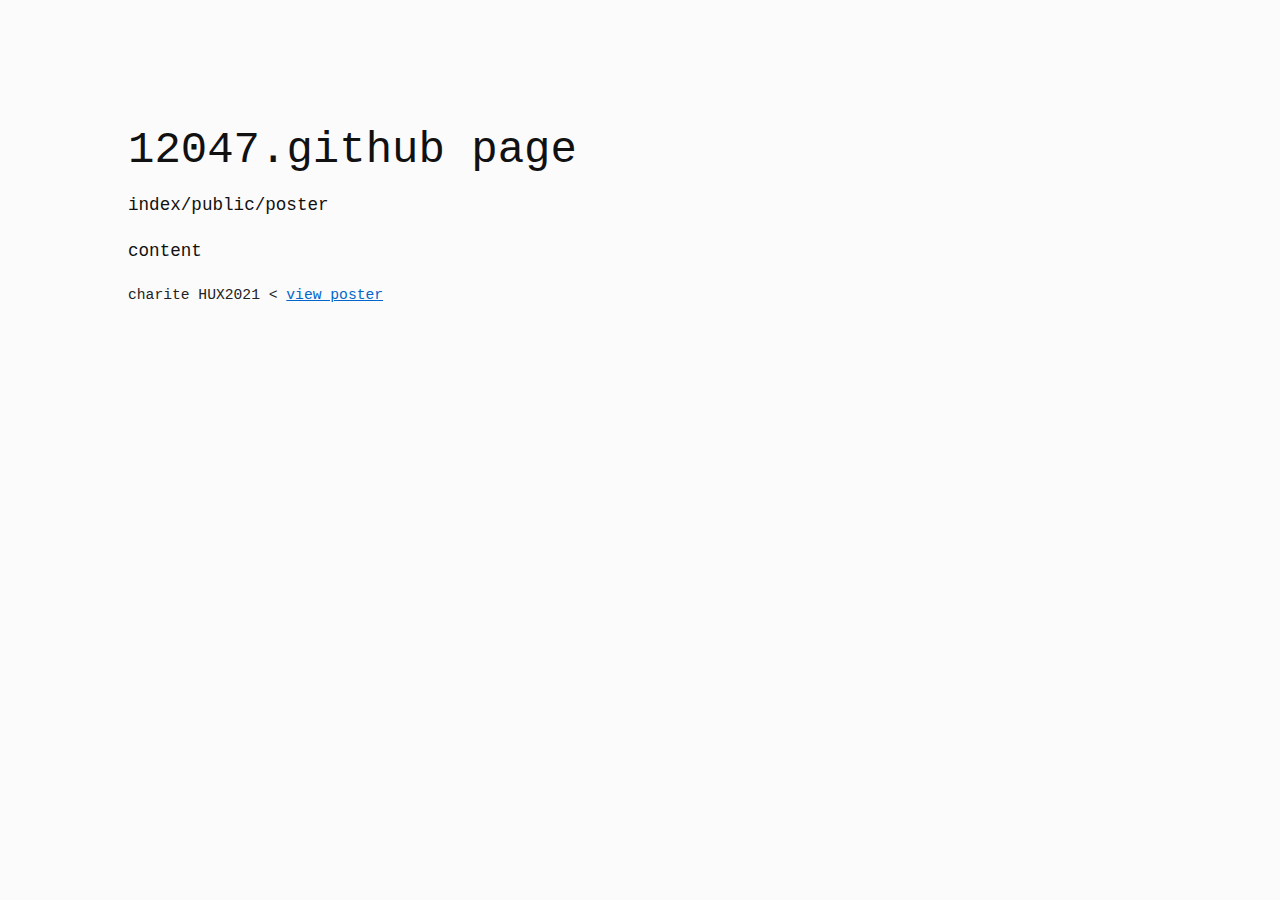
==== commit 59426b66: "12047.5 new old location" ====
--- a/index.html
+++ b/index.html
@@ -1,2792 +1,20 @@
 <!DOCTYPE html>
-<html xmlns="http://www.w3.org/1999/xhtml">
-<head>
+<html>
+	<head>
+		<meta name="viewport" content="width=device-width, initial-scale=1.0">
+		<meta charset="utf-8" />
+		<link rel="stylesheet" type="text/css" href="css/style.css" />
+		<title>12047.github page</title>
+	</head>
+<body>
+<h1>12047.github page</h1>
 
-<!-- Global site tag (gtag.js) - Google Analytics -->
-<script src="https://www.googletagmanager.com/gtag/js?id=UA-71111708-2" async="async"  type="text/javascript">/* Script */</script>
-<script type="text/javascript">
-window.dataLayer = window.dataLayer || [];
-function gtag(){dataLayer.push(arguments);}
-gtag('js', new Date());
-gtag('config', 'UA-71111708-2');
-</script>
-<title>
-    hux2021
-</title>
-<meta name="quark-target-format" content="html5" />
-<meta name="viewport" content="width=device-width,initial-scale=1.0"/>
-<meta name="generator" content="QuarkXPress 16.3"/>
-<meta http-equiv="Content-Type" content="text/html;CHARSET=utf-8"/>
-<link rel="stylesheet" type="text/css" href="assets/project.css" />
-<link rel="stylesheet" type="text/css" href="assets/styles.css" />
-<link rel="stylesheet" type="text/css" href="assets/common.css"/>
-<style type="text/css">
-.panandzoom{
-    -webkit-transform-origin:0px 0px;
-    -webkit-transition-property:-webkit-transform;
-    -webkit-transition-timing-function:ease;
-}
-a:link {
-    color:#0000FF;
-    text-decoration:none;
-}
-a:active { color:red }
-a:visited { color:purple }
-a.link1:link {
-}
-sub, sup { line-height: 0; }
-body{
-    background-color:#FFFFFF;
-}/* body style */
-body {
-    overflow-x:hidden;
-    color:#222021;
-}
-#box1 {
-    position:absolute;
-    left:250px;
-    top:35px;
-    width:237px;
-    height:116px;
-    flex-grow:0;
-    flex-shrink:0;
-    box-sizing:border-box;
-    display:flex;
-    flex-flow:column wrap;
-    justify-content:center;
-    align-items:stretch;
-}
-#box1_border {
-    border-top-width:4px;
-    border-top-style:solid;
-    border-top-color:#222021;
-    border-left-width:4px;
-    border-left-style:solid;
-    border-left-color:#222021;
-    border-bottom-width:4px;
-    border-bottom-style:solid;
-    border-bottom-color:#222021;
-    border-right-width:4px;
-    border-right-style:solid;
-    border-right-color:#222021;
-}
-#box1_content {
-    left:4px;
-    width:calc(100% - 8.00px);
-    padding-top:8px;
-    padding-left:5px;
-    padding-bottom:5px;
-    padding-right:5px;
-}
-#box2 {
-    position:absolute;
-    left:485px;
-    top:35px;
-    width:510px;
-    height:116px;
-    flex-grow:0;
-    flex-shrink:0;
-    box-sizing:border-box;
-    display:flex;
-    flex-flow:column wrap;
-    justify-content:center;
-    align-items:stretch;
-}
-#box2_border {
-    border-top-width:4px;
-    border-top-style:solid;
-    border-top-color:#222021;
-    border-left-width:2px;
-    border-left-style:solid;
-    border-left-color:#222021;
-    border-bottom-width:4px;
-    border-bottom-style:solid;
-    border-bottom-color:#222021;
-    border-right-width:2px;
-    border-right-style:solid;
-    border-right-color:#222021;
-}
-#box2_content {
-    left:2px;
-    width:calc(100% - 4.00px);
-    padding-top:9px;
-    padding-left:5px;
-    padding-bottom:5px;
-    padding-right:5px;
-}
-#box3 {
-    position:absolute;
-    left:995px;
-    top:35px;
-    width:228px;
-    height:116px;
-    flex-grow:0;
-    flex-shrink:0;
-    box-sizing:border-box;
-    display:flex;
-    flex-flow:column wrap;
-    justify-content:center;
-    align-items:stretch;
-}
-#box3_border {
-    border-top-width:4px;
-    border-top-style:solid;
-    border-top-color:#222021;
-    border-left-width:2px;
-    border-left-style:solid;
-    border-left-color:#222021;
-    border-bottom-width:4px;
-    border-bottom-style:solid;
-    border-bottom-color:#222021;
-    border-right-width:4px;
-    border-right-style:solid;
-    border-right-color:#222021;
-}
-#box3_content {
-    left:2px;
-    width:calc(100% - 6.00px);
-    padding-top:1px;
-    padding-left:5px;
-    padding-bottom:1px;
-    padding-right:10px;
-}
-#box4 {
-    position:absolute;
-    left:252px;
-    top:151px;
-    width:538px;
-    height:48px;
-    flex-grow:0;
-    flex-shrink:0;
-    box-sizing:border-box;
-    display:flex;
-    flex-flow:column wrap;
-    justify-content:center;
-    align-items:stretch;
-}
-#box4_border {
-    border-left-width:2px;
-    border-left-style:solid;
-    border-left-color:#222021;
-    border-bottom-width:3px;
-    border-bottom-style:solid;
-    border-bottom-color:#222021;
-    border-right-width:4px;
-    border-right-style:solid;
-    border-right-color:#222021;
-}
-#box4_content {
-    top:-1px;
-    left:2px;
-    width:calc(100% - 6.00px);
-    padding-top:7px;
-    padding-left:5px;
-    padding-bottom:5px;
-    padding-right:5px;
-}
-#box5 {
-    position:absolute;
-    left:61px;
-    top:35px;
-    width:191px;
-    height:164px;
-    flex-grow:0;
-    flex-shrink:0;
-}
-#box5_border {
-    border-top-width:4px;
-    border-top-style:solid;
-    border-top-color:#222021;
-    border-left-width:4px;
-    border-left-style:solid;
-    border-left-color:#222021;
-    border-bottom-width:3px;
-    border-bottom-style:solid;
-    border-bottom-color:#222021;
-    border-right-width:2px;
-    border-right-style:solid;
-    border-right-color:#222021;
-}
-#box6 {
-    position:absolute;
-    left:1065px;
-    top:148px;
-    width:158px;
-    height:51px;
-    flex-grow:0;
-    flex-shrink:0;
-}
-#box6_bg {
-    background-color:white;
-    left:2px;
-    width:calc(100% - 6.00px);
-}
-#box6_border {
-    border-top-width:3px;
-    border-top-style:solid;
-    border-top-color:#222021;
-    border-left-width:2px;
-    border-left-style:solid;
-    border-left-color:#222021;
-    border-bottom-width:3px;
-    border-bottom-style:solid;
-    border-bottom-color:#222021;
-    border-right-width:4px;
-    border-right-style:solid;
-    border-right-color:#222021;
-}
-#box7 {
-    position:absolute;
-    left:788px;
-    top:148px;
-    width:52px;
-    height:51px;
-    flex-grow:0;
-    flex-shrink:0;
-}
-#box7_bg {
-    background-color:white;
-    left:2px;
-    width:calc(100% - 4.00px);
-}
-#box7_border {
-    border-top-width:3px;
-    border-top-style:solid;
-    border-top-color:#222021;
-    border-left-width:2px;
-    border-left-style:solid;
-    border-left-color:#222021;
-    border-bottom-width:3px;
-    border-bottom-style:solid;
-    border-bottom-color:#222021;
-    border-right-width:2px;
-    border-right-style:solid;
-    border-right-color:#222021;
-}
-#box8 {
-    position:absolute;
-    left:928px;
-    top:148px;
-    width:137px;
-    height:51px;
-    flex-grow:0;
-    flex-shrink:0;
-}
-#box8_bg {
-    background-color:white;
-    left:4px;
-    width:calc(100% - 4.00px);
-}
-#box8_border {
-    border-top-width:3px;
-    border-top-style:solid;
-    border-top-color:#222021;
-    border-left-width:4px;
-    border-left-style:solid;
-    border-left-color:#222021;
-    border-bottom-width:3px;
-    border-bottom-style:solid;
-    border-bottom-color:black;
-}
-#box9 {
-    position:absolute;
-    left:838px;
-    top:148px;
-    width:94px;
-    height:51px;
-    flex-grow:0;
-    flex-shrink:0;
-}
-#box9_bg {
-    background-color:white;
-    left:2px;
-    width:calc(100% - 4.00px);
-}
-#box9_border {
-    border-top-width:3px;
-    border-top-style:solid;
-    border-top-color:#222021;
-    border-left-width:2px;
-    border-left-style:solid;
-    border-left-color:#222021;
-    border-bottom-width:3px;
-    border-bottom-style:solid;
-    border-bottom-color:#222021;
-    border-right-width:2px;
-    border-right-style:solid;
-    border-right-color:#222021;
-}
-#box10 {
-    position:absolute;
-    left:61px;
-    top:199px;
-    width:1162px;
-    height:1624px;
-    flex-grow:0;
-    flex-shrink:0;
-    box-sizing:border-box;
-}
-#box10_bg {
-    background-color:#FFFACD;
-    left:4px;
-    width:calc(100% - 8.00px);
-}
-#box10_border {
-    border-left-width:4px;
-    border-left-style:solid;
-    border-left-color:#222021;
-    border-bottom-width:12px;
-    border-bottom-style:solid;
-    border-bottom-color:#222021;
-    border-right-width:4px;
-    border-right-style:solid;
-    border-right-color:#222021;
-}
-#box10_content {
-    left:4px;
-    width:calc(100% - 8.00px);
-}
-#box11 {
-    position:absolute;
-    left:66px;
-    top:200px;
-    width:502px;
-    height:327px;
-    flex-grow:0;
-    flex-shrink:0;
-    box-sizing:border-box;
-}
-#box11_bg {
-    background-color:#F0E68C;
-    left:1px;
-    width:calc(100% - 2.00px);
-}
-#box11_border {
-    border-width:1px;
-    border-style:solid;
-    border-color:#283B98;
-}
-#box11_content {
-    top:1px;
-    left:1px;
-    width:calc(100% - 2.00px);
-    padding-top:5px;
-    padding-left:5px;
-    padding-bottom:5px;
-    padding-right:5px;
-}
-#box12 {
-    position:absolute;
-    left:66px;
-    top:528px;
-    width:384px;
-    height:346px;
-    flex-grow:0;
-    flex-shrink:0;
-    box-sizing:border-box;
-}
-#box12_bg {
-    background-color:#F0E68C;
-    left:1px;
-    width:calc(100% - 2.00px);
-}
-#box12_border {
-    border-width:1px;
-    border-style:solid;
-    border-color:#283B98;
-}
-#box12_content {
-    top:1px;
-    left:1px;
-    width:calc(100% - 2.00px);
-    padding-top:5px;
-    padding-left:5px;
-    padding-bottom:5px;
-    padding-right:5px;
-}
-#box13 {
-    position:absolute;
-    left:724px;
-    top:816px;
-    width:494px;
-    height:315px;
-    flex-grow:0;
-    flex-shrink:0;
-}
-#box14 {
-    position:absolute;
-    left:0px;
-    top:0px;
-    width:494px;
-    height:315px;
-}
-#box14_bg {
-    background-color:#F0E68C;
-    left:1px;
-    width:calc(100% - 2.00px);
-}
-#box14_border {
-    border-width:1px;
-    border-style:solid;
-    border-color:#283B98;
-}
-#box14_content {
-}
-#box15 {
-    position:absolute;
-    left:468px;
-    top:5px;
-    width:22px;
-    height:16px;
-}
-#box15_bg {
-    background-color:white;
-}
-#box16 {
-    position:absolute;
-    left:66px;
-    top:1499px;
-    width:592px;
-    height:281px;
-    flex-grow:0;
-    flex-shrink:0;
-    box-sizing:border-box;
-}
-#box16_bg {
-    background-color:#F0E68C;
-    left:1px;
-    width:calc(100% - 2.00px);
-}
-#box16_border {
-    border-width:1px;
-    border-style:solid;
-    border-color:#283B98;
-}
-#box16_content {
-    top:1px;
-    left:1px;
-    width:calc(100% - 2.00px);
-    padding-top:5px;
-    padding-left:5px;
-    padding-bottom:5px;
-    padding-right:5px;
-}
-#box17 {
-    position:absolute;
-    left:703px;
-    top:1297px;
-    width:517px;
-    height:346px;
-    flex-grow:0;
-    flex-shrink:0;
-    box-sizing:border-box;
-}
-#box17_bg {
-    background-color:#F0E68C;
-    left:1px;
-    width:calc(100% - 2.00px);
-}
-#box17_border {
-    border-width:1px;
-    border-style:solid;
-    border-color:#283B98;
-}
-#box17_content {
-    top:1px;
-    left:1px;
-    width:calc(100% - 2.00px);
-    padding-top:5px;
-    padding-left:5px;
-    padding-bottom:5px;
-    padding-right:5px;
-}
-#box18 {
-    position:absolute;
-    left:1001px;
-    top:200px;
-    width:217px;
-    height:385px;
-    flex-grow:0;
-    flex-shrink:0;
-    box-sizing:border-box;
-}
-#box18_bg {
-    background-color:#F0E68C;
-    left:1px;
-    width:calc(100% - 2.00px);
-}
-#box18_border {
-    border-width:1px;
-    border-style:solid;
-    border-color:#283B98;
-}
-#box18_content {
-    top:1px;
-    left:1px;
-    width:calc(100% - 2.00px);
-    padding-top:5px;
-    padding-left:5px;
-    padding-bottom:5px;
-    padding-right:5px;
-}
-#box19 {
-    position:absolute;
-    left:456px;
-    top:639px;
-    width:286px;
-    height:144px;
-    flex-grow:0;
-    flex-shrink:0;
-}
-#box20 {
-    position:absolute;
-    left:0px;
-    top:0px;
-    width:285px;
-    height:144px;
-}
-#box20_bg {
-    background-color:white;
-    left:2px;
-    width:calc(100% - 4.00px);
-}
-#box20_border {
-    border-width:2px;
-    border-style:solid;
-    border-color:#84C642;
-}
-#box21 {
-    position:absolute;
-    left:274px;
-    top:132px;
-    width:12px;
-    height:8px;
-}
-#box21_content {
-}
-#box22 {
-    position:absolute;
-    left:390px;
-    top:899px;
-    width:329px;
-    height:237px;
-    flex-grow:0;
-    flex-shrink:0;
-}
-#box23 {
-    position:absolute;
-    left:0px;
-    top:0px;
-    width:328px;
-    height:235px;
-}
-#box23_border {
-    border-width:2px;
-    border-style:solid;
-    border-color:#84C642;
-}
-#box24 {
-    position:absolute;
-    left:314px;
-    top:222px;
-    width:10px;
-    height:10px;
-}
-#box24_content {
-}
-#box25 {
-    position:absolute;
-    left:496px;
-    top:784px;
-    width:221px;
-    height:114px;
-    flex-grow:0;
-    flex-shrink:0;
-}
-#box26 {
-    position:absolute;
-    left:0px;
-    top:0px;
-    width:221px;
-    height:114px;
-}
-#box26_bg {
-    background-color:white;
-    left:2px;
-    width:calc(100% - 3.62px);
-}
-#box26_border {
-    border-width:2px;
-    border-style:solid;
-    border-color:#84C642;
-}
-#box27 {
-    position:absolute;
-    left:208px;
-    top:108px;
-    width:10px;
-    height:6px;
-}
-#box27_content {
-}
-#box28 {
-    position:absolute;
-    left:162px;
-    top:1139px;
-    width:271px;
-    height:250px;
-    flex-grow:0;
-    flex-shrink:0;
-}
-#box29 {
-    position:absolute;
-    left:0px;
-    top:0px;
-    width:271px;
-    height:250px;
-}
-#box29_bg {
-    background-color:#84C642;
-    left:2px;
-    width:calc(100% - 4.00px);
-}
-#box29_border {
-    border-width:2px;
-    border-style:solid;
-    border-color:#84C642;
-}
-#box30 {
-    position:absolute;
-    left:245px;
-    top:4px;
-    width:22px;
-    height:17px;
-}
-#box30_bg {
-    background-color:white;
-}
-#box31 {
-    position:absolute;
-    left:258px;
-    top:237px;
-    width:10px;
-    height:10px;
-}
-#box31_content {
-}
-#box32 {
-    position:absolute;
-    left:69px;
-    top:899px;
-    width:318px;
-    height:237px;
-    flex-grow:0;
-    flex-shrink:0;
-}
-#box33 {
-    position:absolute;
-    left:0px;
-    top:0px;
-    width:318px;
-    height:236px;
-}
-#box33_border {
-    border-width:2px;
-    border-style:solid;
-    border-color:#84C642;
-}
-#box34 {
-    position:absolute;
-    left:304px;
-    top:227px;
-    width:10px;
-    height:10px;
-}
-#box34_content {
-}
-#box35 {
-    position:absolute;
-    left:729px;
-    top:1159px;
-    width:155px;
-    height:120px;
-    flex-grow:0;
-    flex-shrink:0;
-}
-#box36 {
-    position:absolute;
-    left:0px;
-    top:0px;
-    width:155px;
-    height:120px;
-}
-#box36_bg {
-    background-color:white;
-    left:2px;
-    width:calc(100% - 3.97px);
-}
-#box36_border {
-    border-width:2px;
-    border-style:solid;
-    border-color:#84C642;
-}
-#box37 {
-    position:absolute;
-    left:144px;
-    top:107px;
-    width:8px;
-    height:10px;
-}
-#box37_content {
-}
-#box38 {
-    position:absolute;
-    left:747px;
-    top:586px;
-    width:472px;
-    height:217px;
-    flex-grow:0;
-    flex-shrink:0;
-}
-#box39 {
-    position:absolute;
-    left:0px;
-    top:0px;
-    width:472px;
-    height:217px;
-}
-#box39_border {
-    border-width:2px;
-    border-style:solid;
-    border-color:#84C642;
-}
-#box40 {
-    position:absolute;
-    left:442px;
-    top:209px;
-    width:27px;
-    height:8px;
-}
-#box40_content {
-}
-#box41 {
-    position:absolute;
-    left:884px;
-    top:1176px;
-    width:143px;
-    height:103px;
-    flex-grow:0;
-    flex-shrink:0;
-}
-#box42 {
-    position:absolute;
-    left:0px;
-    top:0px;
-    width:143px;
-    height:103px;
-}
-#box42_border {
-    border-width:2px;
-    border-style:solid;
-    border-color:#84C642;
-}
-#box43 {
-    position:absolute;
-    left:130px;
-    top:90px;
-    width:10px;
-    height:10px;
-}
-#box43_content {
-}
-#box44 {
-    position:absolute;
-    left:1025px;
-    top:1156px;
-    width:159px;
-    height:123px;
-    flex-grow:0;
-    flex-shrink:0;
-}
-#box45 {
-    position:absolute;
-    left:0px;
-    top:0px;
-    width:157px;
-    height:123px;
-}
-#box45_bg {
-    background-color:white;
-    left:2px;
-    width:calc(100% - 3.98px);
-}
-#box45_border {
-    border-width:2px;
-    border-style:solid;
-    border-color:#84C642;
-}
-#box46 {
-    position:absolute;
-    left:146px;
-    top:112px;
-    width:10px;
-    height:10px;
-}
-#box46_content {
-}
-#box47 {
-    position:absolute;
-    left:439px;
-    top:1139px;
-    width:258px;
-    height:250px;
-    flex-grow:0;
-    flex-shrink:0;
-}
-#box48 {
-    position:absolute;
-    left:0px;
-    top:0px;
-    width:258px;
-    height:250px;
-}
-#box48_bg {
-    background-color:#84C642;
-}
-#box49 {
-    position:absolute;
-    left:232px;
-    top:4px;
-    width:22px;
-    height:18px;
-}
-#box49_bg {
-    background-color:white;
-}
-#box50 {
-    position:absolute;
-    left:244px;
-    top:237px;
-    width:10px;
-    height:10px;
-}
-#box50_content {
-}
-#box51 {
-    position:absolute;
-    left:569px;
-    top:200px;
-    width:431px;
-    height:327px;
-    flex-grow:0;
-    flex-shrink:0;
-}
-#box51_border {
-    border-width:1px;
-    border-style:solid;
-    border-color:#84C642;
-}
-#box52 {
-    position:absolute;
-    left:640px;
-    top:689px;
-    width:98px;
-    height:57px;
-    flex-grow:0;
-    flex-shrink:0;
-}
-#box53 {
-    position:relative;
-    height:13px;
-    box-sizing:border-box;
-    display:flex;
-    flex-flow:column wrap;
-    justify-content:center;
-    align-items:stretch;
-}
-#box53_content {
-    padding-left:2px;
-}
-#box54 {
-    position:relative;
-    height:13px;
-    box-sizing:border-box;
-    display:flex;
-    flex-flow:column wrap;
-    justify-content:center;
-    align-items:stretch;
-}
-#box54_content {
-    padding-left:2px;
-}
-#box55 {
-    position:relative;
-    height:13px;
-    box-sizing:border-box;
-    display:flex;
-    flex-flow:column wrap;
-    justify-content:center;
-    align-items:stretch;
-}
-#box55_content {
-    padding-left:2px;
-}
-#box56 {
-    position:relative;
-    height:13px;
-    box-sizing:border-box;
-    display:flex;
-    flex-flow:column wrap;
-    justify-content:center;
-    align-items:stretch;
-}
-#box56_content {
-    padding-left:2px;
-}
-#box57 {
-    position:relative;
-    height:13px;
-    box-sizing:border-box;
-    display:flex;
-    flex-flow:column wrap;
-    justify-content:center;
-    align-items:stretch;
-}
-#box57_content {
-    padding-left:2px;
-}
-#box58 {
-    position:relative;
-    height:13px;
-    box-sizing:border-box;
-    display:flex;
-    flex-flow:column wrap;
-    justify-content:center;
-    align-items:stretch;
-}
-#box58_content {
-    padding-left:2px;
-}
-#box59 {
-    position:relative;
-    height:13px;
-    box-sizing:border-box;
-    display:flex;
-    flex-flow:column wrap;
-    justify-content:center;
-    align-items:stretch;
-}
-#box59_content {
-    padding-left:2px;
-}
-#box60 {
-    position:relative;
-    height:13px;
-    box-sizing:border-box;
-    display:flex;
-    flex-flow:column wrap;
-    justify-content:center;
-    align-items:stretch;
-}
-#box60_content {
-    padding-left:2px;
-}
-#box61 {
-    position:relative;
-    height:13px;
-    box-sizing:border-box;
-    display:flex;
-    flex-flow:column wrap;
-    justify-content:center;
-    align-items:stretch;
-}
-#box61_content {
-    padding-left:2px;
-}
-#box62 {
-    position:relative;
-    height:13px;
-    box-sizing:border-box;
-    display:flex;
-    flex-flow:column wrap;
-    justify-content:center;
-    align-items:stretch;
-}
-#box62_content {
-    padding-left:2px;
-}
-#box63 {
-    position:relative;
-    height:13px;
-    box-sizing:border-box;
-    display:flex;
-    flex-flow:column wrap;
-    justify-content:center;
-    align-items:stretch;
-}
-#box63_content {
-    padding-left:2px;
-}
-#box64 {
-    position:relative;
-    height:13px;
-    box-sizing:border-box;
-    display:flex;
-    flex-flow:column wrap;
-    justify-content:center;
-    align-items:stretch;
-}
-#box64_content {
-    padding-left:2px;
-}
-#box65 {
-    position:relative;
-    height:13px;
-    box-sizing:border-box;
-    display:flex;
-    flex-flow:column wrap;
-    justify-content:center;
-    align-items:stretch;
-}
-#box65_content {
-    padding-left:2px;
-}
-#box66 {
-    position:relative;
-    height:13px;
-    box-sizing:border-box;
-    display:flex;
-    flex-flow:column wrap;
-    justify-content:center;
-    align-items:stretch;
-}
-#box66_content {
-    padding-left:2px;
-}
-#box67 {
-    position:relative;
-    height:13px;
-    box-sizing:border-box;
-    display:flex;
-    flex-flow:column wrap;
-    justify-content:center;
-    align-items:stretch;
-}
-#box67_content {
-    padding-left:2px;
-}
-#box68 {
-    position:relative;
-    height:13px;
-    box-sizing:border-box;
-    display:flex;
-    flex-flow:column wrap;
-    justify-content:center;
-    align-items:stretch;
-}
-#box68_content {
-    padding-left:2px;
-}
-#box69 {
-    position:relative;
-    height:13px;
-    box-sizing:border-box;
-    display:flex;
-    flex-flow:column wrap;
-    justify-content:center;
-    align-items:stretch;
-}
-#box69_content {
-    padding-left:2px;
-}
-#box70 {
-    position:relative;
-    height:13px;
-    box-sizing:border-box;
-    display:flex;
-    flex-flow:column wrap;
-    justify-content:center;
-    align-items:stretch;
-}
-#box70_content {
-    padding-left:2px;
-}
-#box71 {
-    position:relative;
-    height:13px;
-    box-sizing:border-box;
-    display:flex;
-    flex-flow:column wrap;
-    justify-content:center;
-    align-items:stretch;
-}
-#box71_content {
-    padding-left:2px;
-}
-#box72 {
-    position:relative;
-    height:13px;
-    box-sizing:border-box;
-    display:flex;
-    flex-flow:column wrap;
-    justify-content:center;
-    align-items:stretch;
-}
-#box72_content {
-    padding-left:2px;
-}
-#box73 {
-    position:absolute;
-    left:623px;
-    top:814px;
-    width:82px;
-    height:54px;
-    flex-grow:0;
-    flex-shrink:0;
-}
-#box74 {
-    position:relative;
-    height:12px;
-    box-sizing:border-box;
-    display:flex;
-    flex-flow:column wrap;
-    justify-content:center;
-    align-items:stretch;
-}
-#box74_content {
-    padding-left:2px;
-}
-#box75 {
-    position:relative;
-    height:12px;
-    box-sizing:border-box;
-    display:flex;
-    flex-flow:column wrap;
-    justify-content:center;
-    align-items:stretch;
-}
-#box75_content {
-    padding-left:2px;
-}
-#box76 {
-    position:relative;
-    height:12px;
-    box-sizing:border-box;
-    display:flex;
-    flex-flow:column wrap;
-    justify-content:center;
-    align-items:stretch;
-}
-#box76_content {
-    padding-left:2px;
-}
-#box77 {
-    position:relative;
-    height:12px;
-    box-sizing:border-box;
-    display:flex;
-    flex-flow:column wrap;
-    justify-content:center;
-    align-items:stretch;
-}
-#box77_content {
-    padding-left:2px;
-}
-#box78 {
-    position:relative;
-    height:12px;
-    box-sizing:border-box;
-    display:flex;
-    flex-flow:column wrap;
-    justify-content:center;
-    align-items:stretch;
-}
-#box78_content {
-    padding-left:2px;
-}
-#box79 {
-    position:relative;
-    height:12px;
-    box-sizing:border-box;
-    display:flex;
-    flex-flow:column wrap;
-    justify-content:center;
-    align-items:stretch;
-}
-#box79_content {
-    padding-left:2px;
-}
-#box80 {
-    position:relative;
-    height:12px;
-    box-sizing:border-box;
-    display:flex;
-    flex-flow:column wrap;
-    justify-content:center;
-    align-items:stretch;
-}
-#box80_content {
-    padding-left:2px;
-}
-#box81 {
-    position:relative;
-    height:12px;
-    box-sizing:border-box;
-    display:flex;
-    flex-flow:column wrap;
-    justify-content:center;
-    align-items:stretch;
-}
-#box81_content {
-    padding-left:2px;
-}
-#box82 {
-    position:relative;
-    height:12px;
-    box-sizing:border-box;
-    display:flex;
-    flex-flow:column wrap;
-    justify-content:center;
-    align-items:stretch;
-}
-#box82_content {
-    padding-left:2px;
-}
-#box83 {
-    position:relative;
-    height:12px;
-    box-sizing:border-box;
-    display:flex;
-    flex-flow:column wrap;
-    justify-content:center;
-    align-items:stretch;
-}
-#box83_content {
-    padding-left:2px;
-}
-#box84 {
-    position:relative;
-    height:12px;
-    box-sizing:border-box;
-    display:flex;
-    flex-flow:column wrap;
-    justify-content:center;
-    align-items:stretch;
-}
-#box84_content {
-    padding-left:2px;
-}
-#box85 {
-    position:relative;
-    height:12px;
-    box-sizing:border-box;
-    display:flex;
-    flex-flow:column wrap;
-    justify-content:center;
-    align-items:stretch;
-}
-#box85_content {
-    padding-left:2px;
-}
-#box86 {
-    position:relative;
-    height:12px;
-    box-sizing:border-box;
-    display:flex;
-    flex-flow:column wrap;
-    justify-content:center;
-    align-items:stretch;
-}
-#box86_content {
-    padding-left:2px;
-}
-#box87 {
-    position:relative;
-    height:12px;
-    box-sizing:border-box;
-    display:flex;
-    flex-flow:column wrap;
-    justify-content:center;
-    align-items:stretch;
-}
-#box87_content {
-    padding-left:2px;
-}
-#box88 {
-    position:relative;
-    height:12px;
-    box-sizing:border-box;
-    display:flex;
-    flex-flow:column wrap;
-    justify-content:center;
-    align-items:stretch;
-}
-#box88_content {
-    padding-left:2px;
-}
-#box89 {
-    position:relative;
-    height:12px;
-    box-sizing:border-box;
-    display:flex;
-    flex-flow:column wrap;
-    justify-content:center;
-    align-items:stretch;
-}
-#box89_content {
-    padding-left:2px;
-}
-#box90 {
-    position:relative;
-    height:12px;
-    box-sizing:border-box;
-    display:flex;
-    flex-flow:column wrap;
-    justify-content:center;
-    align-items:stretch;
-}
-#box90_content {
-    padding-left:2px;
-}
-#box91 {
-    position:relative;
-    height:12px;
-    box-sizing:border-box;
-    display:flex;
-    flex-flow:column wrap;
-    justify-content:center;
-    align-items:stretch;
-}
-#box91_content {
-    padding-left:2px;
-}
-#box92 {
-    position:relative;
-    height:12px;
-    box-sizing:border-box;
-    display:flex;
-    flex-flow:column wrap;
-    justify-content:center;
-    align-items:stretch;
-}
-#box92_content {
-    padding-left:2px;
-}
-#box93 {
-    position:relative;
-    height:12px;
-    box-sizing:border-box;
-    display:flex;
-    flex-flow:column wrap;
-    justify-content:center;
-    align-items:stretch;
-}
-#box93_content {
-    padding-left:2px;
-}
-a.nostyle {
-    text-decoration:none;
-    color:inherit;
-}
-.page {
-    position:relative;
-}
-</style>
-</head>
+<h4>index/public/poster</h4>
 
-<body style="margin:0%;">
-<div class="page" id="section1"  style="min-width:320px; max-width:1920px; min-height:100vh;margin:0 auto;" >
-    <div id="box1" class="qx-text-box">
-        <div id="box1_border" class="qx-box-border">
-            <!-- border -->
-        </div>
-        <div id="box1_content" class="qx-box-content">
-            <p id="box1_0" class="para-Normal-Local-25">
-                <span class="char-Normal-Local-75">Schizophrenie &#38; Figurative Language 
-                </span>
-            </p>
-        </div>
-    </div>
-    <div id="box2" class="qx-text-box">
-        <div id="box2_border" class="qx-box-border">
-            <!-- border -->
-        </div>
-        <div id="box2_content" class="qx-box-content">
-            <p id="box2_0" class="para-Normal-Local-24">
-                <span class="char-Normal-Local-74">Ein psycholinguistisches Experiment zum Metaphernverst&#228;ndnis 
-                </span>
-            </p>
-        </div>
-    </div>
-    <div id="box3" class="qx-text-box">
-        <div id="box3_border" class="qx-box-border">
-            <!-- border -->
-        </div>
-        <div id="box3_content" class="qx-box-content">
-            <p id="box3_0" class="para-Normal-Local-22">
-                <span class="char-affiliate-Local-72">Lisa Schmidt-Herzog  </span>
-            </p>
-            <p id="box3_21" class="para-Normal-Local-21">
-                <span class="char-affiliate-Local-71">IMGWF L&#252;bec</span><span 
-                class="char-affiliate-Local-72">k </span>
-            </p>
-            <p id="box3_34" class="para-Normal-Local-20">
-                <span class="char-affiliate-Local-72">Virginia Eckleben  </span>
-            </p>
-            <p id="box3_53" class="para-Normal-Local-19">
-                <span class="char-affiliate-Local-71">FU Berlin - B.Sc. Psychologie 
-                </span>
-            </p>
-            <p id="box3_83" class="para-Normal-Local-20">
-                <span class="char-affiliate-Local-72">Steffen Schwerdtfeger </span>
-            </p>
-            <p id="box3_105" class="para-Normal-Local-19">
-                <span class="char-affiliate-Local-71">unabh&#228;ngig </span>
-            </p>
-            <p id="box3_116" class="para-Normal-Local-20">
-                <span class="char-affiliate-Local-72">Stephan Schwarz </span>
-            </p>
-            <p id="box3_132" class="para-Normal-Local-19">
-                <span class="char-affiliate-Local-71">FU Berlin - B.A. Sprachwissenschaften 
-                </span>
-            </p>
-        </div>
-    </div>
-    <div id="box4" class="qx-text-box">
-        <div id="box4_border" class="qx-box-border">
-            <!-- border -->
-        </div>
-        <div id="box4_content" class="qx-box-content">
-            <p id="box4_0" class="para-headermeta-Local-23">
-                <span class="char-headermeta-Local-73">Ein Lehrforschungsprojekt im Rahmen der X-Student Research Group "Schizophrenie
- und bildhafte Sprache" Projektleitung: Dr. Ivan Nenchev &#38; Benjamin Wilck, Berlin University Alliance (BUA) 
-                </span>
-            </p>
-        </div>
-    </div>
-    <div id="box5" class="qx-img-box"  onclick="location.href='https://www.berlin-university-alliance.de/index.html';
- event.stopPropagation();" style="cursor:pointer;">
-        <img class="qx-img-Fit" src=
-        "assets/Berlin-University-Alliance_BUA_Logo-quermod.png" alt=
-        "Berlin-University-Alliance_BUA_Logo-quermod.png" style="border:0px;" 
-        />
-        <div id="box5_border" class="qx-box-border">
-            <!-- border -->
-        </div>
-    </div>
-    <div id="box6" class="qx-img-box">
-        <div id="box6_bg" class="qx-box-bg">
-            <!-- bg -->
-        </div>
-        <img class="qx-img-Fit" src="assets/charite_logo.jpg" alt=
-        "charite logo.png" style="border:0px;" />
-        <div id="box6_border" class="qx-box-border">
-            <!-- border -->
-        </div>
-    </div>
-    <div id="box7" class="qx-img-box">
-        <div id="box7_bg" class="qx-box-bg">
-            <!-- bg -->
-        </div>
-        <img class="qx-img-Fit" src="assets/hu_logo.jpg" alt="hu logo.jpg" 
-        style="border:0px;" />
-        <div id="box7_border" class="qx-box-border">
-            <!-- border -->
-        </div>
-    </div>
-    <div id="box8" class="qx-img-box">
-        <div id="box8_bg" class="qx-box-bg">
-            <!-- bg -->
-        </div>
-        <img class="qx-img" src="assets/tu_logo.png" alt="tu logo.png" width=
-        "1280" height="51" style=
-        "border:0px;left:calc(0px + 4.00px);top:calc(0px + 3.00px);" />
-        <div id="box8_border" class="qx-box-border">
-            <!-- border -->
-        </div>
-    </div>
-    <div id="box9" class="qx-img-box">
-        <div id="box9_bg" class="qx-box-bg">
-            <!-- bg -->
-        </div>
-        <img class="qx-img-Fit" src="assets/fu_logo.jpg" alt="fu logo.png" 
-        style="border:0px;" />
-        <div id="box9_border" class="qx-box-border">
-            <!-- border -->
-        </div>
-    </div>
-    <div id="box10" class="qx-text-box">
-        <div id="box10_bg" class="qx-box-bg">
-            <!-- bg -->
-        </div>
-        <div id="box10_border" class="qx-box-border">
-            <!-- border -->
-        </div>
-        <div id="box10_content" class="qx-box-content">
-            <p id="box10_0" class="para-Normal-Local-28">
-                <span class="char-Normal-Local-102"><br /> </span>
-            </p>
-            <p id="box10_1" class="para-Normal-Local-29">
-                <span class="char-Normal-Local-102"><br /> </span>
-            </p>
-            <p id="box10_2" class="para-Normal-Local-29">
-                <span class="char-Normal-Local-102"><br /> </span>
-            </p>
-            <p id="box10_3" class="para-Normal-Local-29">
-                <span class="char-Normal-Local-102"><br /> </span>
-            </p>
-            <p id="box10_4" class="para-Normal-Local-29">
-                <span class="char-Normal-Local-102">Item.prototype.processNextButtonClick = function (elapsedTime) { 
-                </span>
-            </p>
-            <p id="box10_69" class="para-Normal-Local-29">
-                <span class="char-Normal-Local-102">&#160; &#160; var result = "continue"; 
-                </span>
-            </p>
-            <p id="box10_98" class="para-Normal-Local-29">
-                <span class="char-Normal-Local-102">&#160; &#160; if (this.curRegionIndex === -1) { 
-                </span>
-            </p>
-            <p id="box10_136" class="para-Normal-Local-29">
-                <span class="char-Normal-Local-102">&#160; &#160; &#160; &#160; // fixation mark is showing 
-                </span>
-            </p>
-            <p id="box10_172" class="para-Normal-Local-29">
-                <span class="char-Normal-Local-102">&#160; &#160; &#160; &#160; this.saveData(this.id + "_fixation", "NA", this.showTime, elapsedTime,
- "NEXT_BTN", this.fixationChar); 
-                </span>
-            </p>
-            <p id="box10_283" class="para-Normal-Local-29">
-                <span class="char-Normal-Local-102">&#160; &#160; &#160; &#160; var fixationP = document.getElementById(this.id + "_fixation"); 
-                </span>
-            </p>
-            <p id="box10_355" class="para-Normal-Local-29">
-                <span class="char-Normal-Local-102">&#160; &#160; &#160; &#160; fixationP.style.display = "none"; 
-                </span>
-            </p>
-            <p id="box10_397" class="para-Normal-Local-29">
-                <span class="char-Normal-Local-102">&#160; &#160; &#160; &#160; var stimulusP = document.getElementById(this.id + "_stimulus"); 
-                </span>
-            </p>
-            <p id="box10_469" class="para-Normal-Local-29">
-                <span class="char-Normal-Local-102">&#160; &#160; &#160; &#160; stimulusP.style.display = "block"; 
-                </span>
-            </p>
-            <p id="box10_512" class="para-Normal-Local-29">
-                <span class="char-Normal-Local-102">&#160; &#160; &#160; &#160; for (var i = 0; i &#60; this.regions.length; i++) { 
-                </span>
-            </p>
-            <p id="box10_568" class="para-Normal-Local-29">
-                <span class="char-Normal-Local-102">&#160; &#160; &#160; &#160; &#160; &#160; this.regions[i].unmask(); 
-                </span>
-            </p>
-            <p id="box10_606" class="para-Normal-Local-29">
-                <span class="char-Normal-Local-102">&#160; &#160; &#160; &#160; &#160; &#160; this.regions[i].lockWidth(); 
-                </span>
-            </p>
-            <p id="box10_647" class="para-Normal-Local-29">
-                <span class="char-Normal-Local-102">&#160; &#160; &#160; &#160; &#160; &#160; this.regions[i].mask(this.maskChar); 
-                </span>
-            </p>
-            <p id="box10_696" class="para-Normal-Local-29">
-                <span class="char-Normal-Local-102">&#160; &#160; &#160; &#160; } 
-                </span>
-            </p>
-            <p id="box10_706" class="para-Normal-Local-29">
-                <span class="char-Normal-Local-102">&#160; &#160; &#160; &#160; stimulusP.style.visibility = "visible"; 
-                </span>
-            </p>
-            <p id="box10_754" class="para-Normal-Local-29">
-                <span class="char-Normal-Local-102">&#160; &#160; &#160; &#160; this.curRegionIndex++; 
-                </span>
-            </p>
-            <p id="box10_785" class="para-Normal-Local-29">
-                <span class="char-Normal-Local-102">&#160; &#160; &#160; &#160; this.regions[ this.curRegionIndex].unmask(); 
-                </span>
-            </p>
-            <p id="box10_838" class="para-Normal-Local-29">
-                <span class="char-Normal-Local-102">&#160; &#160; } else if (this.curRegionIndex &#60; this.regions.length -1) { 
-                </span>
-            </p>
-            <p id="box10_901" class="para-Normal-Local-29">
-                <span class="char-Normal-Local-102">&#160; &#160; &#160; &#160; // non-final SPR region is showing 
-                </span>
-            </p>
-            <p id="box10_944" class="para-Normal-Local-29">
-                <span class="char-Normal-Local-102">&#160; &#160; &#160; &#160; var showTime = this.timeData[ this.timeData.length -1][ "elapsedTime"]; 
-                </span>
-            </p>
-            <p id="box10_1024" class="para-Normal-Local-29">
-                <span class="char-Normal-Local-102">&#160; &#160; &#160; &#160; var curRegion = this.regions[ this.curRegionIndex]; 
-                </span>
-            </p>
-            <p id="box10_1084" class="para-Normal-Local-29">
-                <span class="char-Normal-Local-102">&#160; &#160; &#160; &#160; this.saveData(curRegion.id, this.curRegionIndex, showTime, elapsedTime,
- "NEXT_BTN", curRegion.text); 
-                </span>
-            </p>
-            <p id="box10_1193" class="para-Normal-Local-29">
-                <span class="char-Normal-Local-102">&#160; &#160; &#160; &#160; if (this.display === "moving window") { 
-                </span>
-            </p>
-            <p id="box10_1241" class="para-Normal-Local-29">
-                <span class="char-Normal-Local-102">&#160; &#160; &#160; &#160; &#160; &#160; curRegion.mask(this.maskChar); 
-                </span>
-            </p>
-            <p id="box10_1284" class="para-Normal-Local-29">
-                <span class="char-Normal-Local-102">&#160; &#160; &#160; &#160; } 
-                </span>
-            </p>
-            <p id="box10_1294" class="para-Normal-Local-29">
-                <span class="char-Normal-Local-102">&#160; &#160; &#160; &#160; var nextRegion = this.regions[ this.curRegionIndex + 1]; 
-                </span>
-            </p>
-            <p id="box10_1359" class="para-Normal-Local-29">
-                <span class="char-Normal-Local-102">&#160; &#160; &#160; &#160; nextRegion.unmask(); 
-                </span>
-            </p>
-            <p id="box10_1388" class="para-Normal-Local-29">
-                <span class="char-Normal-Local-102">&#160; &#160; &#160; &#160; this.curRegionIndex++; 
-                </span>
-            </p>
-            <p id="box10_1419" class="para-Normal-Local-29">
-                <span class="char-Normal-Local-102">&#160; &#160; } else if (this.curRegionIndex === this.regions.length -1) { 
-                </span>
-            </p>
-            <p id="box10_1484" class="para-Normal-Local-29">
-                <span class="char-Normal-Local-102">&#160; &#160; &#160; &#160; // final SPR region is showing 
-                </span>
-            </p>
-            <p id="box10_1523" class="para-Normal-Local-29">
-                <span class="char-Normal-Local-102">&#160; &#160; &#160; &#160; var showTime = this.timeData[ this.timeData.length -1][ "elapsedTime"]; 
-                </span>
-            </p>
-            <p id="box10_1603" class="para-Normal-Local-29">
-                <span class="char-Normal-Local-102">&#160; &#160; &#160; &#160; var curRegion = this.regions[ this.curRegionIndex]; 
-                </span>
-            </p>
-            <p id="box10_1663" class="para-Normal-Local-29">
-                <span class="char-Normal-Local-102">&#160; &#160; &#160; &#160; this.saveData(curRegion.id, this.curRegionIndex, showTime, elapsedTime,
- "NEXT_BTN", curRegion.text); 
-                </span>
-            </p>
-            <p id="box10_1772" class="para-Normal-Local-29">
-                <span class="char-Normal-Local-102">&#160; &#160; &#160; &#160; this.curRegionIndex++; 
-                </span>
-            </p>
-            <p id="box10_1803" class="para-Normal-Local-29">
-                <span class="char-Normal-Local-102">&#160; &#160; &#160; &#160; if (typeof this.prompt !== 'undefined') { 
-                </span>
-            </p>
-            <p id="box10_1853" class="para-Normal-Local-29">
-                <span class="char-Normal-Local-102">&#160; &#160; &#160; &#160; &#160; &#160; var stimulusP = document.getElementById(this.id + "_stimulus"); 
-                </span>
-            </p>
-            <p id="box10_1929" class="para-Normal-Local-29">
-                <span class="char-Normal-Local-102">&#160; &#160; &#160; &#160; &#160; &#160; stimulusP.style.display = "none"; 
-                </span>
-            </p>
-            <p id="box10_1975" class="para-Normal-Local-29">
-                <span class="char-Normal-Local-102">&#160; &#160; &#160; &#160; &#160; &#160; var leftOptionButton = document.getElementById(this.id + "_optButton_1"); 
-                </span>
-            </p>
-            <p id="box10_2061" class="para-Normal-Local-29">
-                <span class="char-Normal-Local-102">&#160; &#160; &#160; &#160; &#160; &#160; if (leftOptionButton.addEventListener) { 
-                </span>
-            </p>
-            <p id="box10_2114" class="para-Normal-Local-29">
-                <span class="char-Normal-Local-102">&#160; &#160; &#160; &#160; &#160; &#160; &#160; &#160; leftOptionButton.addEventListener("click",
- this.experiment.processOptionButtonClick); 
-                </span>
-            </p>
-            <p id="box10_2216" class="para-Normal-Local-29">
-                <span class="char-Normal-Local-102">&#160; &#160; &#160; &#160; &#160; &#160; } else if (leftOptionButton.attachEvent) { 
-                </span>
-            </p>
-            <p id="box10_2271" class="para-Normal-Local-29">
-                <span class="char-Normal-Local-102">&#160; &#160; &#160; &#160; &#160; &#160; &#160; &#160; // For IE&#60;9 
-                </span>
-            </p>
-            <p id="box10_2299" class="para-Normal-Local-29">
-                <span class="char-Normal-Local-102">&#160; &#160; &#160; &#160; &#160; &#160; &#160; &#160; leftOptionButton.attachEvent("onclick",
- this.experiment.processOptionButtonClick); 
-                </span>
-            </p>
-            <p id="box10_2398" class="para-Normal-Local-29">
-                <span class="char-Normal-Local-102">&#160; &#160; &#160; &#160; &#160; &#160; } 
-                </span>
-            </p>
-            <p id="box10_2412" class="para-Normal-Local-29">
-                <span class="char-Normal-Local-102">&#160; &#160; &#160; &#160; &#160; &#160; var rightOptionButton = document.getElementById(this.id + "_optButton_2"); 
-                </span>
-            </p>
-            <p id="box10_2499" class="para-Normal-Local-29">
-                <span class="char-Normal-Local-102">&#160; &#160; &#160; &#160; &#160; &#160; if (rightOptionButton.addEventListener) { 
-                </span>
-            </p>
-            <p id="box10_2553" class="para-Normal-Local-29">
-                <span class="char-Normal-Local-102">&#160; &#160; &#160; &#160; &#160; &#160; &#160; &#160; // For IE&#60;9 
-                </span>
-            </p>
-            <p id="box10_2581" class="para-Normal-Local-29">
-                <span class="char-Normal-Local-102">&#160; &#160; &#160; &#160; &#160; &#160; &#160; &#160; rightOptionButton.addEventListener("click",
- this.experiment.processOptionButtonClick); 
-                </span>
-            </p>
-            <p id="box10_2684" class="para-Normal-Local-29">
-                <span class="char-Normal-Local-102">&#160; &#160; &#160; &#160; &#160; &#160; } else if (rightOptionButton.attachEvent) { 
-                </span>
-            </p>
-            <p id="box10_2740" class="para-Normal-Local-29">
-                <span class="char-Normal-Local-102">&#160; &#160; &#160; &#160; &#160; &#160; &#160; &#160; rightOptionButton.attachEvent("onclick",
- this.experiment.processOptionButtonClick); 
-                </span>
-            </p>
-            <p id="box10_2840" class="para-Normal-Local-29">
-                <span class="char-Normal-Local-102">&#160; &#160; &#160; &#160; &#160; &#160; } 
-                </span>
-            </p>
-            <p id="box10_2854" class="para-Normal-Local-29">
-                <span class="char-Normal-Local-102">&#160; &#160; &#160; &#160; &#160; &#160; var promptP = document.getElementById(this.id + "_prompt"); 
-                </span>
-            </p>
-            <p id="box10_2926" class="para-Normal-Local-29">
-                <span class="char-Normal-Local-102">&#160; &#160; &#160; &#160; &#160; &#160; promptP.style.display = "block"; 
-                </span>
-            </p>
-            <p id="box10_2971" class="para-Normal-Local-29">
-                <span class="char-Normal-Local-102">&#160; &#160; &#160; &#160; &#160; &#160; promptP.style.visibility = "visible"; 
-                </span>
-            </p>
-            <p id="box10_3021" class="para-Normal-Local-29">
-                <span class="char-Normal-Local-102">&#160; &#160; &#160; &#160; &#160; &#160; var nextButton = document.getElementById("jespr.nextButton"); 
-                </span>
-            </p>
-            <p id="box10_3095" class="para-Normal-Local-29">
-                <span class="char-Normal-Local-102">&#160; &#160; &#160; &#160; &#160; &#160; nextButton.disabled = true; 
-                </span>
-            </p>
-            <p id="box10_3135" class="para-Normal-Local-29">
-                <span class="char-Normal-Local-102">&#160; &#160; &#160; &#160; &#160; &#160; nextButton.style.visibility = "hidden"; 
-                </span>
-            </p>
-            <p id="box10_3187" class="para-Normal-Local-29">
-                <span class="char-Normal-Local-102">&#160; &#160; &#160; &#160; } else { 
-                </span>
-            </p>
-            <p id="box10_3204" class="para-Normal-Local-29">
-                <span class="char-Normal-Local-102">&#160; &#160; &#160; &#160; &#160; &#160; this.hide(); 
-                </span>
-            </p>
-            <p id="box10_3229" class="para-Normal-Local-29">
-                <span class="char-Normal-Local-102">&#160; &#160; &#160; &#160; &#160; &#160; result = "end of screen"; 
-                </span>
-            </p>
-            <p id="box10_3267" class="para-Normal-Local-29">
-                <span class="char-Normal-Local-102">&#160; &#160; &#160; &#160; } 
-                </span>
-            </p>
-            <p id="box10_3277" class="para-Normal-Local-29">
-                <span class="char-Normal-Local-102">&#160; &#160; } else if (this.curRegionIndex === this.regions.length) { 
-                </span>
-            </p>
-            <p id="box10_3339" class="para-Normal-Local-29">
-                <span class="char-Normal-Local-102">&#160; &#160; &#160; &#160; // prompt is showing 
-                </span>
-            </p>
-            <p id="box10_3368" class="para-Normal-Local-29">
-                <span class="char-Normal-Local-102">&#160; &#160; &#160; &#160; // prompt is showing, but nextButton clicked 
-                </span>
-            </p>
-            <p id="box10_3421" class="para-Normal-Local-29">
-                <span class="char-Normal-Local-102">&#160; &#160; &#160; &#160; // should never reach here 
-                </span>
-            </p>
-            <p id="box10_3456" class="para-Normal-Local-29">
-                <span class="char-Normal-Local-102">&#160; &#160; } else if (this.curRegionIndex === this.regions.length + 1) { 
-                </span>
-            </p>
-            <p id="box10_3522" class="para-Normal-Local-29">
-                <span class="char-Normal-Local-102">&#160; &#160; &#160; &#160; // feedback is showing 
-                </span>
-            </p>
-            <p id="box10_3553" class="para-Normal-Local-29">
-                <span class="char-Normal-Local-102">&#160; &#160; &#160; &#160; var showTime = this.timeData[ this.timeData.length -1][ "elapsedTime"]; 
-                </span>
-            </p>
-            <p id="box10_3633" class="para-Normal-Local-29">
-                <span class="char-Normal-Local-102">&#160; &#160; &#160; &#160; var feedbackP = document.getElementById(this.id + "_feedback"); 
-                </span>
-            </p>
-            <p id="box10_3705" class="para-Normal-Local-29">
-                <span class="char-Normal-Local-102">&#160; &#160; &#160; &#160; this.saveData(this.id + "_feedback", "NA", showTime, elapsedTime, "NEXT_BTN",
- feedbackP.getAttribute('data-feedback')); 
-                </span>
-            </p>
-            <p id="box10_3833" class="para-Normal-Local-29">
-                <span class="char-Normal-Local-102">&#160; &#160; &#160; &#160; this.hide(); 
-                </span>
-            </p>
-            <p id="box10_3854" class="para-Normal-Local-29">
-                <span class="char-Normal-Local-102">&#160; &#160; &#160; &#160; result = "end of screen"; 
-                </span>
-            </p>
-            <p id="box10_3888" class="para-Normal-Local-29">
-                <span class="char-Normal-Local-102">&#160; &#160; } else { </span>
-            </p>
-            <p id="box10_3901" class="para-Normal-Local-29">
-                <span class="char-Normal-Local-102">&#160; &#160; &#160; &#160; // This case should never be reached, but if it is, end item 
-                </span>
-            </p>
-            <p id="box10_3970" class="para-Normal-Local-29">
-                <span class="char-Normal-Local-102">&#160; &#160; &#160; &#160; // to prevent getting stuck in an infinite loop 
-                </span>
-            </p>
-            <p id="box10_4026" class="para-Normal-Local-29">
-                <span class="char-Normal-Local-102">&#160; &#160; &#160; &#160; this.hide(); 
-                </span>
-            </p>
-            <p id="box10_4047" class="para-Normal-Local-29">
-                <span class="char-Normal-Local-102">&#160; &#160; &#160; &#160; result = "end of screen"; 
-                </span>
-            </p>
-            <p id="box10_4081" class="para-Normal-Local-29">
-                <span class="char-Normal-Local-102">&#160; &#160; } </span>
-            </p>
-            <p id="box10_4087" class="para-Normal-Local-29">
-                <span class="char-Normal-Local-102">&#160; &#160; return result; 
-                </span>
-            </p>
-            <p id="box10_4106" class="para-Normal-Local-29">
-                <span class="char-Normal-Local-102">}; </span>
-            </p>
-            <p id="box10_4109" class="para-Normal-Local-29">
-                <span class="char-Normal-Local-102"><br /> </span>
-            </p>
-            <p id="box10_4110" class="para-Normal-Local-29">
-                <span class="char-Normal-Local-102">Item.prototype.processOptionButtonClick = function (elapsedTime, minTime, elId,
- parentId) { 
-                </span>
-            </p>
-            <p id="box10_4202" class="para-Normal-Local-29">
-                <span class="char-Normal-Local-102">&#160; &#160; var result = "continue"; 
-                </span>
-            </p>
-            <p id="box10_4231" class="para-Normal-Local-29">
-                <span class="char-Normal-Local-102">&#160; &#160; if (this.curRegionIndex === this.regions.length) { 
-                </span>
-            </p>
-            <p id="box10_4286" class="para-Normal-Local-29">
-                <span class="char-Normal-Local-102">&#160; &#160; &#160; &#160; var showTime = this.timeData[ this.timeData.length -1][ "elapsedTime"]; 
-                </span>
-            </p>
-            <p id="box10_4366" class="para-Normal-Local-29">
-                <span class="char-Normal-Local-102">&#160; &#160; &#160; &#160; var promptP = document.getElementById(this.id + "_prompt"); 
-                </span>
-            </p>
-            <p id="box10_4434" class="para-Normal-Local-29">
-                <span class="char-Normal-Local-102">&#160; &#160; &#160; &#160; var whichBtn = elId.charAt(elId.length -1) === "1" ? "LEFT_OPTIONBTN":
- "RIGHT_OPTIONBTN"; 
-                </span>
-            </p>
-            <p id="box10_4532" class="para-Normal-Local-29">
-                <span class="char-Normal-Local-102">&#160; &#160; &#160; &#160; this.saveData(this.id + "_prompt", "NA", showTime, elapsedTime, whichBtn,
- promptP.getAttribute('data-string')); 
-                </span>
-            </p>
-            <p id="box10_4652" class="para-Normal-Local-29">
-                <span class="char-Normal-Local-102">&#160; &#160; &#160; &#160; var leftOptionButton = document.getElementById(this.id + "_optButton_1"); 
-                </span>
-            </p>
-        </div>
-    </div>
-    <div id="box11" class="qx-text-box">
-        <div id="box11_bg" class="qx-box-bg">
-            <!-- bg -->
-        </div>
-        <div id="box11_border" class="qx-box-border">
-            <!-- border -->
-        </div>
-        <div id="box11_content" class="qx-box-content">
-            <p id="box11_0" class="para-Normal">
-                <span class="char-blockhd-Local-70">Hypothesen/Fragestellungen/Ausgangslage 
-                </span>
-            </p>
-            <p id="box11_40" class="para-Normal">
-                <span class="char-block-Local-69">Mit Carston (2010) k&#246;nnen wir davon ausgehen, dasz hier zu untersuchende single (SM = Metapher
- eingebettet in literalen Kontext) und extended metaphors (EM = erweiterte
- Metapher, eingebettet in weitgehend figurativen Kontext) unterschiedlich
- verarbeitet werden, wobei durch die notwendige Aktivierung und Reaktivierung
- der literalen Bedeutung (ad hoc concept) an SM ein h&#246;herer Aufwand n&#246;tig ist, der im Gegensatz zu EM in einer l&#228;ngeren Lesezeit resultiert. Diese Annahme f&#252;hrt zu folgenden Fragestellungen, die in Anlehnung an ein Experiment
- (Verifikation/Replikation) von Paula Rubio-Fernandez et al. (2016) hier
- aufgenommen wurden: 
-                </span>
-            </p>
-            <p id="box11_676" class="para-Normal">
-                <span class="char-block-Local-69"><br /> </span>
-            </p>
-            <p id="box11_677" class="para-Normal">
-                <span class="char-block-Local-69">1. unterscheiden sich die Lesezeiten kurzer Texte, die nach den Annahmen
- folgendem Muster single und extended metphors enthalten oder rein literal (LC)
- aufgebaut sind? 
-                </span>
-            </p>
-            <p id="box11_845" class="para-Normal">
-                <span class="char-block-Local-69">2. wie unterscheidet sich eine vierte Variante, bei der die Struktur der SM
- invertiert wurde (ISM = literales Element eingebettet in weitgehend figurativen
- Kontext), hinsichtlich ihrer Verarbeitungszeit? 
-                </span>
-            </p>
-            <p id="box11_1049" class="para-Normal">
-                <span class="char-block-Local-69"><br /> </span>
-            </p>
-            <p id="box11_1050" class="para-Normal">
-                <span class="char-block-Local-69">Die zu &#252;berpr&#252;fenden Hypothesen lauten wie folgt: 
-                </span>
-            </p>
-            <p id="box11_1100" class="para-Normal">
-                <span class="char-block-Local-69"><br /> </span>
-            </p>
-            <p id="box11_1101" class="para-Normal">
-                <span class="char-block-Local-69">1. Lesezeit SM &#62; Lesezeit EM 
-                </span>
-            </p>
-            <p id="box11_1130" class="para-Normal">
-                <span class="char-block-Local-69">2. Lesezeit EM = Lesezeit LC </span>
-            </p>
-            <p id="box11_1159" class="para-Normal">
-                <span class="char-block-Local-69">3. Lesezeit ISM = SM &#62; EM = LC 
-                </span>
-            </p>
-            <p id="box11_1190" class="para-Normal">
-                <span class="char-block-Local-69"><br /> </span>
-            </p>
-            <p id="box11_1191" class="para-Normal">
-                <span class="char-block-Local-69">Zur &#220;berpr&#252;fung der Hypothesen wird ein self paced reading Experiment durchgef&#252;hrt, bei welchem die Lesezeit der unterschiedlichen Kategorien erfasst wird. 
-                </span>
-            </p>
-        </div>
-    </div>
-    <div id="box12" class="qx-text-box">
-        <div id="box12_bg" class="qx-box-bg">
-            <!-- bg -->
-        </div>
-        <div id="box12_border" class="qx-box-border">
-            <!-- border -->
-        </div>
-        <div id="box12_content" class="qx-box-content">
-            <p id="box12_0" class="para-Normal">
-                <span class="char-blockhd-Local-70">Resultate</span><span class=
-                "char-block-Local-68"><br /> </span>
-            </p>
-            <p id="box12_10" class="para-Normal">
-                <span class="char-block-Local-69">Mit der Auswertung &#252;ber die mittleren Lesezeiten (abh&#228;ngig von der Zeichenanzahl) der region of interest (ROI = target element) an der
- Position 0 konnten keine signifikanten Unterschiede der Verarbeitung
- festgestellt werden. Zwar werden die Hypothesen durch die Ergebnisse best&#228;tigt, die Latenz bewegt sich aber in kaum signifikanten Rahmen, d.h. der gr&#246;szte Unterschied zwischen EM und ISM betr&#228;gt gerade 213 ms was etwa der Zeitspanne entspricht, die es braucht um
- ununterbrochen eine Taste wiederholte Male zu dr&#252;cken. Mit der Auswertung mittels eines mixed effects models (lme4) in R werden
- keine Signifikanzen festgestellt. Als fixed effect galt hier die Kategorie
- (SM,EM,LC,ISM). Als random effect galt das Item und als random slope galt Item &#252;ber participant (R-F, 2016). Als abh&#228;ngige Variable galten die Lesezeiten, nachdem diese in einem vorhergehenden
- model auf die Zeichenanzahl hin korrigiert wurden (Fine al., 2013).  
-                </span>
-            </p>
-            <p id="box12_942" class="para-Normal">
-                <span class="char-block-Local-69">Bei Einbeziehung der auf das target folgenden Phase (target +1) in die Auwertung
- ergeben sich den Hypothesen widersprechende Lesezeiten (SM &#60; EM &#60; LC = ISM) sowie mittels des models eine Signifikanz (&#60; 0.1) bei SM vs. ISM (496 ms Differenz). 
-                </span>
-            </p>
-        </div>
-    </div>
-    <div id="box13" data-base-width="493.983" data-base-height="314.576" class="qx-group-box">
-        <div id="box14">
-            <div id="box14_bg" class="qx-box-bg">
-                <!-- bg -->
-            </div>
-            <div id="box14_border" class="qx-box-border">
-                <!-- border -->
-            </div>
-            <div id="box14_content" class="qx-box-content">
-                <div class="QxpTextBox" style="left:6px;top:6px;"><p><span 
-                class="char-blockhd-Local-60-Wysiwyg" style="top:-23.26px;">Diskussion</span><span 
-                class="char-blockhd-Local-61-Wysiwyg" style=
-                "left:1740.40px;top:-23.26px;"></span></p>
-                </div>
-            </div>
-        </div>
-        <div id="box15" class="qx-img-box"  onclick="location.href='https://userblogs.fu-berlin.de/vision2020/spr_evaluation';
- event.stopPropagation();" style="cursor:pointer;">
-            <div id="box15_bg" class="qx-box-bg">
-                <!-- bg -->
-            </div>
-            <div class="qx-AR-div"  style="padding-top:75.39%;"><!-- AR --></div>
-            <img class="qx-img-Fit" src="assets/sprlinkC.jpg" alt="sprlinkC.png"
-             style="border:0px;position:absolute;left:0%;top:0%;" />
-        </div>
-    </div>
-    <div id="box16" class="qx-text-box">
-        <div id="box16_bg" class="qx-box-bg">
-            <!-- bg -->
-        </div>
-        <div id="box16_border" class="qx-box-border">
-            <!-- border -->
-        </div>
-        <div id="box16_content" class="qx-box-content">
-            <p id="box16_0" class="para-Normal">
-                <span class="char-refttl-Local-67">Referenzen</span><span class=
-                "char-reftxt-Local-66"><br /> </span>
-            </p>
-            <ul>
-                <li id="box16_11" class="para-refer-Local-18"><span style=
-                "padding-left:3px"></span>
-                    <span class="char-refnames-Local-65">Paula Rubio-Fern&#225;ndez, Chris Cummins, Ye Tian.</span><span 
-                    class="char-reftxt-Local-66">&#160;Are single and extended metaphors processed differently? A test of two
- Relevance-Theoretic accounts. Journal of Pragmatics, Volume 94, 2016, Pages
- 15-28, ISSN 0378-2166, (</span><a 
-                    href="https://doi.org/10.1016/j.pragma.2016.01.005" class=
-                    "link1"><!--Link--><span class="char-reftxt-Local-66105">https://doi.org/10.1016/j.pragma.2016.01.005</span></a><span 
-                    class="char-reftxt-Local-63">). (</span><a href=
-                    "https://www.sciencedirect.com/science/article/pii/S0378216616000060"
-                     class="link1"><!--Link--><span class=
-                    "char-reftxt-Local-66105">https://www.sciencedirect.com/science/article/pii/S0378216616000060</span></a><span 
-                    class="char-reftxt-Local-63">). </span>
-                </li>
-                <li id="box16_363" class="para-refer-Local-18"><span style=
-                "padding-left:3px"></span>
-                    <span class="char-refnames-Local-65">Carston, Robyn,</span><span 
-                    class="char-reftxt-Local-66">&#160;2010. XIII---Metaphor: Ad Hoc Concepts, Literal Meaning and Mental Images. Proc.
- Aristot. Soc. 110, 295--321 (Blackwell Publishing Ltd.).</span><span 
-                    class="char-refnames-Local-65"><br /> </span>
-                </li>
-                <li id="box16_517" class="para-refer-Local-18"><span style=
-                "padding-left:3px"></span>
-                    <span class="char-refnames-Local-65">Bates et alii</span><span 
-                    class="char-reftxt-Local-66">, 2014. lme4: Linear Mixed-Effects Models using 'Eigen' and S4. Version 1.1-27.1
- (</span><a 
-                    href="https://cran.r-project.org/web/packages/lme4" class=
-                    "link1"><!--Link--><span class="char-reftxt-Local-66105">https://cran.r-project.org/web/packages/lme4</span></a><span 
-                    class="char-reftxt-Local-63">). </span>
-                </li>
-                <li id="box16_667" class="para-refer-Local-18"><span style=
-                "padding-left:3px"></span>
-                    <span class="char-refnames-Local-65">Rose, L. Ralph</span><span 
-                    class="char-reftxt-Local-66">, 2016. JESPR: self paced reading experiment. MIT license. (</span><a 
-                    href="https://github.com/fildpauz/jespr" class=
-                    "link1"><!--Link--><span class="char-reftxt-Local-66105">https://github.com/fildpauz/jespr</span></a><span 
-                    class="char-reftxt-Local-63">). </span>
-                </li>
-                <li id="box16_785" class="para-refer-Local-18"><span style=
-                "padding-left:3px"></span>
-                    <span class="char-refnames-Local-65">Fine, A. B., Jaeger, T. F., Farmer, T. A., &#38; Qian, T.</span><span 
-                    class="char-reftxt-Local-66">&#160;(2013). Rapid Expectation Adaptation during Syntactic Comprehension. PloS One,
- 8(10), e77661&#8211;e77661. (</span><a 
-                    href="https://doi.org/10.1371/journal.pone.0077661" class=
-                    "link1"><!--Link--><span class="char-reftxt-Local-66105">https://doi.org/10.1371/journal.pone.0077661</span></a><span 
-                    class="char-reftxt-Local-63">) </span>
-                </li>
-                <li id="box16_995" class="para-refer-Local-18"><span style=
-                "padding-left:3px"></span>
-                    <span class="char-refnames-Local-65">Magezi, D. A</span><span 
-                    class="char-reftxt-Local-66">. (2019). Corrigendum: Linear mixed-effects models for within-participant
- psychology experiments: an introductory tutorial and free, graphical user
- interface (LMMgui). Frontiers in Psychology, 10, 489&#8211;489. </span><a 
-                    href="https://doi.org/10.3389/fpsyg.2019.00489" class=
-                    "link1"><!--Link--><span class="char-reftxt-Local-66105">(https://doi.org/10.3389/fpsyg.2019.00489</span></a><span 
-                    class="char-reftxt-Local-63"><br /> </span>
-                </li>
-                <li id="box16_1263" class="para-refer-Local-18"><span style=
-                "padding-left:3px"></span>
-                    <span class="char-reftxt-Local-66">R version 4.1.0 (2021-05-18) -- "Camp Pontanezen" Copyright (C) 2021 The R
- Foundation for Statistical Computing. (</span><a 
-                    href="https://www.rstudio.com/products/rstudio/" class=
-                    "link1"><!--Link--><span class="char-reftxt-Local-66105">https://www.rstudio.com/products/rstudio/</span></a><span 
-                    class="char-reftxt-Local-63">). </span>
-                </li>
-                <li id="box16_1429" class="para-refer-Local-18"><span style=
-                "padding-left:3px"></span>
-                    <span class="char-refnames-Local-65">de Boeck, P., Bakker, M., Zwitser, R., Nivard, M., Hofman, A., Tuerlinckx, F., &#38; Partchev, I</span><span 
-                    class="char-reftxt-Local-66">. (2011). The estimation of item response models with the lmer function from the
- lme4 package in R. Journal of Statistical Software, 39(12), 1&#8211;28. 
-                    </span>
-                </li>
-                <li id="box16_1668" class="para-refer-Local-18"><span style=
-                "padding-left:3px"></span>
-                    <span class="char-reftxt-Local-66">appendix: </span><a href=
-                    "https://userblogs.fu-berlin.de/vision2020/category/hux2021"
-                     class="link1"><!--Link--><span class=
-                    "char-reftxt-Local-66105">https://userblogs.fu-berlin.de/vision2020/category/hux2021</span></a><span 
-                    class="char-reftxt-Local-63"> </span>
-                </li>
-            </ul>
-        </div>
-    </div>
-    <div id="box17" class="qx-text-box">
-        <div id="box17_bg" class="qx-box-bg">
-            <!-- bg -->
-        </div>
-        <div id="box17_border" class="qx-box-border">
-            <!-- border -->
-        </div>
-        <div id="box17_content" class="qx-box-content">
-            <p id="box17_0" class="para-Normal">
-                <span class="char-blockhd-Local-70">Konklusion </span>
-            </p>
-        </div>
-    </div>
-    <div id="box18" class="qx-text-box">
-        <div id="box18_bg" class="qx-box-bg">
-            <!-- bg -->
-        </div>
-        <div id="box18_border" class="qx-box-border">
-            <!-- border -->
-        </div>
-        <div id="box18_content" class="qx-box-content">
-            <p id="box18_0" class="para-Normal">
-                <span class="char-blockhd-Local-70">Methoden </span>
-            </p>
-            <p id="box18_9" class="para-Normal">
-                <span class="char-block-Local-69">Auf Grundlage einer bestehenden und modifizierten Experimentvorlage (Rose, 2016)
- wurden vier randomisierte Sets aus je 8 unterschiedlichen Items in den vier
- Varianten (SM,EM,LC,ISM) + 16 je gleiche Filler abgefragt, d.h. es stehen 32
- auszuwertende Messungen je Kategorie zur Verf&#252;gung, verteilt &#252;ber 44 participants. Jede Abfrage enthielt s.o. 8 Items und demnach Daten &#252;ber 2x4 Varianten, wobei jedes Item pro Abfrage (random set/participant) nur in
- einer seiner Varianten erschien.  
-                </span>
-            </p>
-            <p id="box18_494" class="para-Normal">
-                <span class="char-block-Local-69">F&#252;r die Konstruktion der Items wurden 6 der von Rubio-Fernandez verwendeten ins
- Deutsche &#252;bersetzt, um eine Variante ISM erweitert und durch 2 weitere Items in vier
- Varianten erg&#228;nzt.. 
-                </span>
-            </p>
-        </div>
-    </div>
-    <div id="box19" data-base-width="285.996" data-base-height="143.728" class="qx-group-box">
-        <div id="box20" class="qx-img-box">
-            <div id="box20_bg" class="qx-box-bg">
-                <!-- bg -->
-            </div>
-            <img class="qx-img" src="assets/LZbox_0.png" alt="LZbox_0.png" 
-            width="1280" height="144" style=
-            "border:0px;left:calc(0px + 2.00px);" />
-            <div id="box20_border" class="qx-box-border">
-                <!-- border -->
-            </div>
-        </div>
-        <div id="box21">
-            <div id="box21_content" class="qx-box-content">
-                <div class="QxpTextBox"><p><span class=
-                "char-copyr-Local-62-Wysiwyg" style="top:-7.75px;">st. </span></p>
-                </div>
-            </div>
-        </div>
-    </div>
-    <div id="box22" data-base-width="327.508" data-base-height="235.324" class="qx-group-box">
-        <div id="box23" class="qx-img-box">
-            <div class="qx-AR-div"  style="padding-top:71.85%;"><!-- AR --></div>
-            <img src="assets/graph113013.png" alt="graph113013.png" style=
-            "border:0px;position:absolute;left:calc(0% + 2.00px);top:calc(0% + 2.00px);width:100%;height:100%;"
-             />
-            <div id="box23_border" class="qx-box-border">
-                <!-- border -->
-            </div>
-        </div>
-        <div id="box24">
-            <div id="box24_content" class="qx-box-content">
-                <div class="QxpTextBox"><p><span class=
-                "char-copyr-Local-81-Wysiwyg" style="top:-7.79px;">st.</span></p>
-                </div>
-            </div>
-        </div>
-    </div>
-    <div id="box25" data-base-width="220.997" data-base-height="114.182" class="qx-group-box">
-        <div id="box26" class="qx-img-box">
-            <div id="box26_bg" class="qx-box-bg">
-                <!-- bg -->
-            </div>
-            <img class="qx-img-Fit" src="assets/LZaddedMean.png" alt=
-            "LZaddedMean.png" style="border:0px;" />
-            <div id="box26_border" class="qx-box-border">
-                <!-- border -->
-            </div>
-        </div>
-        <div id="box27">
-            <div id="box27_content" class="qx-box-content">
-                <div class="QxpTextBox"><p><span class=
-                "char-copyr-Local-82-Wysiwyg" style="top:-5.44px;">st.</span></p>
-                </div>
-            </div>
-        </div>
-    </div>
-    <div id="box28" data-base-width="270.996" data-base-height="250.015" class="qx-group-box">
-        <div id="box29" class="qx-img-box">
-            <div id="box29_bg" class="qx-box-bg">
-                <!-- bg -->
-            </div>
-            <div class="qx-AR-div"  style="padding-top:92.26%;"><!-- AR --></div>
-            <img src="assets/RoutputSM_O_lme.png" alt="RoutputSM_O_lme.png" 
-            style=
-            "border:0px;position:absolute;left:calc(0% + 2.00px);top:calc(0% + 2.00px);width:100%;height:100%;"
-             />
-            <div id="box29_border" class="qx-box-border">
-                <!-- border -->
-            </div>
-        </div>
-        <div id="box30" class="qx-img-box"  onclick="location.href='https://userblogs.fu-berlin.de/vision2020/spr_appendix';
- event.stopPropagation();" style="cursor:pointer;">
-            <div id="box30_bg" class="qx-box-bg">
-                <!-- bg -->
-            </div>
-            <div class="qx-AR-div"  style="padding-top:77.28%;"><!-- AR --></div>
-            <img class="qx-img-Fit" src="assets/sprlinkC.jpg" alt="sprlinkC.png"
-             style="border:0px;position:absolute;left:0%;top:0%;" />
-        </div>
-        <div id="box31">
-            <div id="box31_content" class="qx-box-content">
-                <div class="QxpTextBox"><p><span class=
-                "char-copyr-Local-79-Wysiwyg" style="top:-7.76px;">st.</span></p>
-                </div>
-            </div>
-        </div>
-    </div>
-    <div id="box32" data-base-width="318.008" data-base-height="237.244" class="qx-group-box">
-        <div id="box33" class="qx-img-box">
-            <div class="qx-AR-div"  style="padding-top:74.3%;"><!-- AR --></div>
-            <img class="qx-img-Fit" src="assets/plotfittedSM_O_0.png" alt=
-            "plotfittedSM_O_0.png" style=
-            "border:0px;position:absolute;left:calc(0% + 2.00px);top:calc(0% + 2.00px);"
-             />
-            <div id="box33_border" class="qx-box-border">
-                <!-- border -->
-            </div>
-        </div>
-        <div id="box34">
-            <div id="box34_content" class="qx-box-content">
-                <div class="QxpTextBox"><p><span class=
-                "char-copyr-Local-80-Wysiwyg" style="top:-7.80px;">st.</span></p>
-                </div>
-            </div>
-        </div>
-    </div>
-    <div id="box35" data-base-width="155" data-base-height="120" class="qx-group-box">
-        <div id="box36" class="qx-img-box">
-            <div id="box36_bg" class="qx-box-bg">
-                <!-- bg -->
-            </div>
-            <div class="qx-AR-div"  style="padding-top:77.42%;"><!-- AR --></div>
-            <img src="assets/sprmetaage.png" alt="sprmetaage.png" style=
-            "border:0px;position:absolute;left:calc(0% + 1.98px);top:calc(0% + 1.98px);width:100%;height:100%;"
-             />
-            <div id="box36_border" class="qx-box-border">
-                <!-- border -->
-            </div>
-        </div>
-        <div id="box37">
-            <div id="box37_content" class="qx-box-content">
-                <div class="QxpTextBox"><p><span class=
-                "char-copyr-Local-77-Wysiwyg" style="top:-7.61px;">st.</span></p>
-                </div>
-            </div>
-        </div>
-    </div>
-    <div id="box38" data-base-width="471.993" data-base-height="216.703" class="qx-group-box">
-        <div id="box39" class="qx-img-box">
-            <div class="qx-AR-div"  style="padding-top:45.91%;"><!-- AR --></div>
-            <img src="assets/grafik.png" alt="grafik.png" style=
-            "border:0px;position:absolute;left:calc(0% + 2.00px);top:calc(0% + 2.00px);width:100%;height:100%;"
-             />
-            <div id="box39_border" class="qx-box-border">
-                <!-- border -->
-            </div>
-        </div>
-        <div id="box40">
-            <div id="box40_content" class="qx-box-content">
-                <div class="QxpTextBox"><p><span class=
-                "char-copyr-Local-83-Wysiwyg" style="top:-7.72px;">st. schwe.</span></p>
-                </div>
-            </div>
-        </div>
-    </div>
-    <div id="box41" data-base-width="143.009" data-base-height="103" class="qx-group-box">
-        <div id="box42" class="qx-img-box">
-            <div class="qx-AR-div"  style="padding-top:72.02%;"><!-- AR --></div>
-            <img src="assets/sprmetabildung.png" alt="sprmetabildung.png" style=
-            "border:0px;position:absolute;left:calc(0% + 1.99px);top:calc(0% + 1.99px);width:100%;height:100%;"
-             />
-            <div id="box42_border" class="qx-box-border">
-                <!-- border -->
-            </div>
-        </div>
-        <div id="box43">
-            <div id="box43_content" class="qx-box-content">
-                <div class="QxpTextBox"><p><span class=
-                "char-copyr-Local-76-Wysiwyg" style="top:-7.64px;">st.</span></p>
-                </div>
-            </div>
-        </div>
-    </div>
-    <div id="box44" data-base-width="157.058" data-base-height="123.198" class="qx-group-box">
-        <div id="box45" class="qx-img-box">
-            <div id="box45_bg" class="qx-box-bg">
-                <!-- bg -->
-            </div>
-            <div class="qx-AR-div"  style="padding-top:78.44%;"><!-- AR --></div>
-            <img src="assets/sprmetagraph01.png" alt="sprmetagraph01.png" style=
-            "border:0px;position:absolute;left:calc(0% + 1.99px);top:calc(0% + 1.99px);width:100%;height:100%;"
-             />
-            <div id="box45_border" class="qx-box-border">
-                <!-- border -->
-            </div>
-        </div>
-        <div id="box46">
-            <div id="box46_content" class="qx-box-content">
-                <div class="QxpTextBox"><p><span class=
-                "char-copyr-Local-59-Wysiwyg" style="top:-7.68px;">st.</span></p>
-                </div>
-            </div>
-        </div>
-    </div>
-    <div id="box47" data-base-width="257.5" data-base-height="250.001" class="qx-group-box">
-        <div id="box48" class="qx-img-box">
-            <div id="box48_bg" class="qx-box-bg">
-                <!-- bg -->
-            </div>
-            <div class="qx-AR-div"  style="padding-top:97.09%;"><!-- AR --></div>
-            <img src="assets/RoutputSM_MM_01_lme.png" alt=
-            "RoutputSM_MM_01_lme.png" style=
-            "border:0px;position:absolute;left:0%;top:0%;width:100%;height:100%;"
-             />
-        </div>
-        <div id="box49" class="qx-img-box"  onclick="location.href='https://userblogs.fu-berlin.de/vision2020/spr_appendix';
- event.stopPropagation();" style="cursor:pointer;">
-            <div id="box49_bg" class="qx-box-bg">
-                <!-- bg -->
-            </div>
-            <div class="qx-AR-div"  style="padding-top:78.53%;"><!-- AR --></div>
-            <img class="qx-img-Fit" src="assets/sprlinkC.jpg" alt="sprlinkC.png"
-             style="border:0px;position:absolute;left:0%;top:0%;" />
-        </div>
-        <div id="box50">
-            <div id="box50_content" class="qx-box-content">
-                <div class="QxpTextBox"><p><span class=
-                "char-copyr-Local-78-Wysiwyg" style="top:-7.58px;">st.</span></p>
-                </div>
-            </div>
-        </div>
-    </div>
-    <div id="box51" data-widget="IFRAME"  data-user-interaction="true"  style="overflow:hidden"  data-offline-image="assets/box51.png"  data-src="https://common.rotefadenbuecher.de/essais/ext/indexpst.html"  class="qx-img-box qx-IFrame">
-        <div class="qx-AR-div"  style="padding-left:131.8%;"><!-- AR --></div>
-        <div id="box51_border" class="qx-box-border">
-            <!-- border -->
-        </div>
-    </div>
-    <div id="box52">
-        <table class="table1_1">
-            <colgroup>
-                <col style="width:20.31%;" />
-                <col style="width:19.8%;" />
-                <col style="width:19.8%;" />
-                <col style="width:19.8%;" />
-                <col style="width:20.31%;" />
-            </colgroup>
-            <thead>
-                <tr>
-                    <th class="td1_1">
-                        <div id="box53" class="qx-text-box">
-                            <div id="box53_content" class="qx-box-content">
-                                <!-- text box -->
-                            </div>
-                        </div>
-                    </th>
-                    <th class="td1_1">
-                        <div id="box54" class="qx-text-box">
-                            <div id="box54_content" class="qx-box-content">
-                                <p id="box54_0" class="para-NoStyle-27">
-                                    <span class="para-NoStyle-98">SM </span>
-                                </p>
-                            </div>
-                        </div>
-                    </th>
-                    <th class="td1_1">
-                        <div id="box55" class="qx-text-box">
-                            <div id="box55_content" class="qx-box-content">
-                                <p id="box55_0" class="para-NoStyle-27">
-                                    <span class="para-NoStyle-98">EM </span>
-                                </p>
-                            </div>
-                        </div>
-                    </th>
-                    <th class="td1_1">
-                        <div id="box56" class="qx-text-box">
-                            <div id="box56_content" class="qx-box-content">
-                                <p id="box56_0" class="para-NoStyle-27">
-                                    <span class="para-NoStyle-98">LC </span>
-                                </p>
-                            </div>
-                        </div>
-                    </th>
-                    <th class="td1_1">
-                        <div id="box57" class="qx-text-box">
-                            <div id="box57_content" class="qx-box-content">
-                                <p id="box57_0" class="para-NoStyle-27">
-                                    <span class="para-NoStyle-98">ISM </span>
-                                </p>
-                            </div>
-                        </div>
-                    </th>
-                    
-                </tr>
-            </thead>
-            <tbody>
-                <tr>
-                    <td class="td1_1">
-                        <div id="box58" class="qx-text-box">
-                            <div id="box58_content" class="qx-box-content">
-                                <p id="box58_0" class="para-NoStyle-27">
-                                    <span class="para-NoStyle-98">mean </span>
-                                </p>
-                            </div>
-                        </div>
-                    </td>
-                    <td class="td1_1">
-                        <div id="box59" class="qx-text-box">
-                            <div id="box59_content" class="qx-box-content">
-                                <p id="box59_0" class="para-NoStyle-27">
-                                    <span class="para-NoStyle-98">1937 </span>
-                                </p>
-                            </div>
-                        </div>
-                    </td>
-                    <td class="td1_1">
-                        <div id="box60" class="qx-text-box">
-                            <div id="box60_content" class="qx-box-content">
-                                <p id="box60_0" class="para-NoStyle-27">
-                                    <span class="para-NoStyle-98">1747 </span>
-                                </p>
-                            </div>
-                        </div>
-                    </td>
-                    <td class="td1_1">
-                        <div id="box61" class="qx-text-box">
-                            <div id="box61_content" class="qx-box-content">
-                                <p id="box61_0" class="para-NoStyle-27">
-                                    <span class="para-NoStyle-98">1869 </span>
-                                </p>
-                            </div>
-                        </div>
-                    </td>
-                    <td class="td1_1">
-                        <div id="box62" class="qx-text-box">
-                            <div id="box62_content" class="qx-box-content">
-                                <p id="box62_0" class="para-NoStyle-27">
-                                    <span class="para-NoStyle-98">1960 </span>
-                                </p>
-                            </div>
-                        </div>
-                    </td>
-                    
-                </tr><tr>
-                    <td class="td1_1">
-                        <div id="box63" class="qx-text-box">
-                            <div id="box63_content" class="qx-box-content">
-                                <p id="box63_0" class="para-NoStyle-27">
-                                    <span class="para-NoStyle-98">sd </span>
-                                </p>
-                            </div>
-                        </div>
-                    </td>
-                    <td class="td1_1">
-                        <div id="box64" class="qx-text-box">
-                            <div id="box64_content" class="qx-box-content">
-                                <p id="box64_0" class="para-NoStyle-27">
-                                    <span class="para-NoStyle-98">817 </span>
-                                </p>
-                            </div>
-                        </div>
-                    </td>
-                    <td class="td1_1">
-                        <div id="box65" class="qx-text-box">
-                            <div id="box65_content" class="qx-box-content">
-                                <p id="box65_0" class="para-NoStyle-27">
-                                    <span class="para-NoStyle-98">832 </span>
-                                </p>
-                            </div>
-                        </div>
-                    </td>
-                    <td class="td1_1">
-                        <div id="box66" class="qx-text-box">
-                            <div id="box66_content" class="qx-box-content">
-                                <p id="box66_0" class="para-NoStyle-27">
-                                    <span class="para-NoStyle-98">833 </span>
-                                </p>
-                            </div>
-                        </div>
-                    </td>
-                    <td class="td1_1">
-                        <div id="box67" class="qx-text-box">
-                            <div id="box67_content" class="qx-box-content">
-                                <p id="box67_0" class="para-NoStyle-27">
-                                    <span class="para-NoStyle-98">887 </span>
-                                </p>
-                            </div>
-                        </div>
-                    </td>
-                    
-                </tr><tr>
-                    <td class="td1_1">
-                        <div id="box68" class="qx-text-box">
-                            <div id="box68_content" class="qx-box-content">
-                                <p id="box68_0" class="para-NoStyle-27">
-                                    <span class="para-NoStyle-98">median </span>
-                                </p>
-                            </div>
-                        </div>
-                    </td>
-                    <td class="td1_1">
-                        <div id="box69" class="qx-text-box">
-                            <div id="box69_content" class="qx-box-content">
-                                <p id="box69_0" class="para-NoStyle-27">
-                                    <span class="para-NoStyle-98">1862 </span>
-                                </p>
-                            </div>
-                        </div>
-                    </td>
-                    <td class="td1_1">
-                        <div id="box70" class="qx-text-box">
-                            <div id="box70_content" class="qx-box-content">
-                                <p id="box70_0" class="para-NoStyle-27">
-                                    <span class="para-NoStyle-98">1572 </span>
-                                </p>
-                            </div>
-                        </div>
-                    </td>
-                    <td class="td1_1">
-                        <div id="box71" class="qx-text-box">
-                            <div id="box71_content" class="qx-box-content">
-                                <p id="box71_0" class="para-NoStyle-27">
-                                    <span class="para-NoStyle-98">1682 </span>
-                                </p>
-                            </div>
-                        </div>
-                    </td>
-                    <td class="td1_1">
-                        <div id="box72" class="qx-text-box">
-                            <div id="box72_content" class="qx-box-content">
-                                <p id="box72_0" class="para-NoStyle-27">
-                                    <span class="para-NoStyle-98">1778 </span>
-                                </p>
-                            </div>
-                        </div>
-                    </td>
-                    
-                </tr>
-            </tbody>
-        </table>
-    </div>
-    <div id="box73">
-        <table class="table1_1">
-            <colgroup>
-                <col style="width:20.37%;" />
-                <col style="width:19.76%;" />
-                <col style="width:19.76%;" />
-                <col style="width:19.76%;" />
-                <col style="width:20.37%;" />
-            </colgroup>
-            <thead>
-                <tr>
-                    <th class="td1_21">
-                        <div id="box74" class="qx-text-box">
-                            <div id="box74_content" class="qx-box-content">
-                                <!-- text box -->
-                            </div>
-                        </div>
-                    </th>
-                    <th class="td1_21">
-                        <div id="box75" class="qx-text-box">
-                            <div id="box75_content" class="qx-box-content">
-                                <p id="box75_0" class="para-Normal-Local-26">
-                                    <span class="char-tabelle-Local-99">SM </span>
-                                </p>
-                            </div>
-                        </div>
-                    </th>
-                    <th class="td1_21">
-                        <div id="box76" class="qx-text-box">
-                            <div id="box76_content" class="qx-box-content">
-                                <p id="box76_0" class="para-Normal-Local-26">
-                                    <span class="char-tabelle-Local-99">EM </span>
-                                </p>
-                            </div>
-                        </div>
-                    </th>
-                    <th class="td1_21">
-                        <div id="box77" class="qx-text-box">
-                            <div id="box77_content" class="qx-box-content">
-                                <p id="box77_0" class="para-Normal-Local-26">
-                                    <span class="char-tabelle-Local-99">LC </span>
-                                </p>
-                            </div>
-                        </div>
-                    </th>
-                    <th class="td1_21">
-                        <div id="box78" class="qx-text-box">
-                            <div id="box78_content" class="qx-box-content">
-                                <p id="box78_0" class="para-Normal-Local-26">
-                                    <span class="char-tabelle-Local-99">ISM </span>
-                                </p>
-                            </div>
-                        </div>
-                    </th>
-                    
-                </tr>
-            </thead>
-            <tbody>
-                <tr>
-                    <td class="td1_21">
-                        <div id="box79" class="qx-text-box">
-                            <div id="box79_content" class="qx-box-content">
-                                <p id="box79_0" class="para-Normal-Local-26">
-                                    <span class="char-tabelle-Local-99">mean </span>
-                                </p>
-                            </div>
-                        </div>
-                    </td>
-                    <td class="td1_21">
-                        <div id="box80" class="qx-text-box">
-                            <div id="box80_content" class="qx-box-content">
-                                <p id="box80_0" class="para-Normal-Local-26">
-                                    <span class="char-tabelle-Local-99">3933 </span>
-                                </p>
-                            </div>
-                        </div>
-                    </td>
-                    <td class="td1_21">
-                        <div id="box81" class="qx-text-box">
-                            <div id="box81_content" class="qx-box-content">
-                                <p id="box81_0" class="para-Normal-Local-26">
-                                    <span class="char-tabelle-Local-99">4308 </span>
-                                </p>
-                            </div>
-                        </div>
-                    </td>
-                    <td class="td1_21">
-                        <div id="box82" class="qx-text-box">
-                            <div id="box82_content" class="qx-box-content">
-                                <p id="box82_0" class="para-Normal-Local-26">
-                                    <span class="char-tabelle-Local-99">4417 </span>
-                                </p>
-                            </div>
-                        </div>
-                    </td>
-                    <td class="td1_21">
-                        <div id="box83" class="qx-text-box">
-                            <div id="box83_content" class="qx-box-content">
-                                <p id="box83_0" class="para-Normal-Local-26">
-                                    <span class="char-tabelle-Local-99">4428 </span>
-                                </p>
-                            </div>
-                        </div>
-                    </td>
-                    
-                </tr><tr>
-                    <td class="td1_21">
-                        <div id="box84" class="qx-text-box">
-                            <div id="box84_content" class="qx-box-content">
-                                <p id="box84_0" class="para-Normal-Local-26">
-                                    <span class="char-tabelle-Local-99">sd </span>
-                                </p>
-                            </div>
-                        </div>
-                    </td>
-                    <td class="td1_21">
-                        <div id="box85" class="qx-text-box">
-                            <div id="box85_content" class="qx-box-content">
-                                <p id="box85_0" class="para-Normal-Local-26">
-                                    <span class="char-tabelle-Local-99">1635 </span>
-                                </p>
-                            </div>
-                        </div>
-                    </td>
-                    <td class="td1_21">
-                        <div id="box86" class="qx-text-box">
-                            <div id="box86_content" class="qx-box-content">
-                                <p id="box86_0" class="para-Normal-Local-26">
-                                    <span class="char-tabelle-Local-99">2136 </span>
-                                </p>
-                            </div>
-                        </div>
-                    </td>
-                    <td class="td1_21">
-                        <div id="box87" class="qx-text-box">
-                            <div id="box87_content" class="qx-box-content">
-                                <p id="box87_0" class="para-Normal-Local-26">
-                                    <span class="char-tabelle-Local-99">1821 </span>
-                                </p>
-                            </div>
-                        </div>
-                    </td>
-                    <td class="td1_21">
-                        <div id="box88" class="qx-text-box">
-                            <div id="box88_content" class="qx-box-content">
-                                <p id="box88_0" class="para-Normal-Local-26">
-                                    <span class="char-tabelle-Local-99">1675 </span>
-                                </p>
-                            </div>
-                        </div>
-                    </td>
-                    
-                </tr><tr>
-                    <td class="td1_21">
-                        <div id="box89" class="qx-text-box">
-                            <div id="box89_content" class="qx-box-content">
-                                <p id="box89_0" class="para-Normal-Local-26">
-                                    <span class="char-tabelle-Local-99">median </span>
-                                </p>
-                            </div>
-                        </div>
-                    </td>
-                    <td class="td1_21">
-                        <div id="box90" class="qx-text-box">
-                            <div id="box90_content" class="qx-box-content">
-                                <p id="box90_0" class="para-Normal-Local-26">
-                                    <span class="char-tabelle-Local-99">3993 </span>
-                                </p>
-                            </div>
-                        </div>
-                    </td>
-                    <td class="td1_21">
-                        <div id="box91" class="qx-text-box">
-                            <div id="box91_content" class="qx-box-content">
-                                <p id="box91_0" class="para-Normal-Local-26">
-                                    <span class="char-tabelle-Local-99">4045 </span>
-                                </p>
-                            </div>
-                        </div>
-                    </td>
-                    <td class="td1_21">
-                        <div id="box92" class="qx-text-box">
-                            <div id="box92_content" class="qx-box-content">
-                                <p id="box92_0" class="para-Normal-Local-26">
-                                    <span class="char-tabelle-Local-99">3983 </span>
-                                </p>
-                            </div>
-                        </div>
-                    </td>
-                    <td class="td1_21">
-                        <div id="box93" class="qx-text-box">
-                            <div id="box93_content" class="qx-box-content">
-                                <p id="box93_0" class="para-Normal-Local-26">
-                                    <span class="char-tabelle-Local-99">4363 </span>
-                                </p>
-                            </div>
-                        </div>
-                    </td>
-                    
-                </tr>
-            </tbody>
-        </table>
-    </div>
-</div>
-<script type="text/javascript" src="assets/PressRunWidgets.js">/* Script */</script>
-<script type="text/javascript" src="assets/ResizeSensor.js">/* Script */</script>
-<script type="text/javascript" src="assets/Scripts.js">/* Script */</script>
-<script type="text/javascript">isOnline(navigator.onLine);</script>
+<h4>content</h4>
+
+<p>charite HUX2021 &lt; <a href="public/12524/">view poster</a></p>
+
 </body>
 </html>
+
--- a/css/style.css
+++ b/css/style.css
@@ -0,0 +1,128 @@
+/*
+	Helvetica Neue
+
+	Demo css to show basic, more technical styling
+
+	Visit http://www.ulyssesapp.com/styles for full reference
+
+*/
+
+body {font-size: 11pt;color:#222;background:#fbfbfb;font-family:"courier", Arial, Helvetica, sans-serif;line-height: 1.4;margin: 10%;}
+
+h1, h2, h3, h4, h5, h6 {font-weight:normal;color:#111;}
+
+h1 {font-size:3em;line-height:1;margin-bottom:0.5em;margin-top:2em;}
+
+h2 {font-size:2em;margin-bottom:0.75em;margin-top:1.5em;}
+
+h3 {font-size:1.5em;line-height:1;margin-top:1.5em;}
+
+h4 {font-size:1.2em;line-height:1.25;margin-bottom:1.25em;}
+
+h5 {font-size:1em;font-weight:bold;margin-bottom:1.5em;}
+
+h6 {font-size:1em;font-weight:bold;}
+
+h1 img, h2 img, h3 img, h4 img, h5 img, h6 img {margin:0;}
+
+img {max-width: 100%;}
+
+p {margin:0 0 1.5em;}
+a:focus, a:hover {color:#09f;}
+a {color:#06c;text-decoration:underline;}
+blockquote {margin:1.5em;color:#666;}
+strong, dfn {font-weight:bold;}
+em, dfn {font-style:italic;}
+
+del {text-decoration:line-through;}
+pre {margin:1.5em 0;white-space:pre;}
+pre, code, tt {font:1em 'andale mono', 'lucida console', monospace;line-height:1.5;color:#d3bd7e;}
+
+li ul, li ol {margin:0;}
+ul, ol {margin:0 3em 1.5em 1.5em;padding-left:1.5em;}
+ul {list-style-type:disc;}
+ol {list-style-type:decimal;}
+
+figure {margin: 1.5em 0; width: 100%; text-align: center; }
+figcaption {font-size: 0.75em;padding:0.5em 2em;margin-bottom: 2em;}
+figure img {margin-bottom: 0px;}
+
+code {font-family: Menlo, monospace; font-size:90%;}
+p >  code {padding:0.2em 0.4em; background:#000;}
+h1 > code {padding:0.2em 0.4em; background:#000;}
+h2 > code {padding:0.2em 0.4em; background:#000;}
+h3 > code {padding:0.2em 0.4em; background:#000;}
+h4 > code {padding:0.2em 0.4em; background:#000;}
+h5 > code {padding:0.2em 0.4em; background:#000;}
+
+pre {text-align:left; overflow-x: scroll; color: #d3bd7e; background: #202020; padding: 10pt 15pt; border-radius: 3px;}
+
+hr {border: 0px; border-top: 1px solid #ddd; border-bottom: 1px solid #fff;margin-top: 4em;margin-bottom: 2em;}
+
+h1 + hr {margin-top: 2em;}
+
+ol#footnotes {font-size: 0.75em;padding-top: 1.5em;margin-top: 3em;margin-left: 0;}
+ol#footnotes:before {content: "———"; letter-spacing: -4px;margin-left: -1.5em;}
+
+ol p, ul p {margin-bottom: 0px;}
+li {margin-bottom: 0.75em;margin-top: 0.75em;}
+
+
+@keyframes highfade {
+    0% {
+		background-color: none;
+    }
+    20% {
+		background-color: yellow;
+	}
+    100% {
+		background-color: none;
+    }
+}
+
+@-webkit-keyframes highfade {
+    0% {
+		background-color: none;
+    }
+    20% {
+		background-color: yellow;
+	}
+    100% {
+		background-color: none;
+    }
+}
+
+a:target, ol#footnotes li:target, sup a:target  {
+    animation-name: highfade;
+    animation-duration: 2s;
+    animation-iteration-count: 1;
+    animation-timing-function: ease-in-out;
+    -webkit-animation-name: highfade;
+    -webkit-animation-duration: 2s;
+    -webkit-animation-iteration-count: 1;
+    -webkit-animation-timing-function: ease-in-out;
+}
+
+a:target {border:0;outline: 0;}
+
+@media screen and (max-width: 768px) {
+	body {
+		margin:30px;
+	}
+}
+
+@media screen and (max-width: 736px) {
+	body {
+		margin:20px;
+	}	
+	ul,ol {
+		margin: 0;
+	}
+	h1 {
+		font-size: 2em;
+	}
+	h2 {
+		font-size: 1.8em;
+	}
+}
+
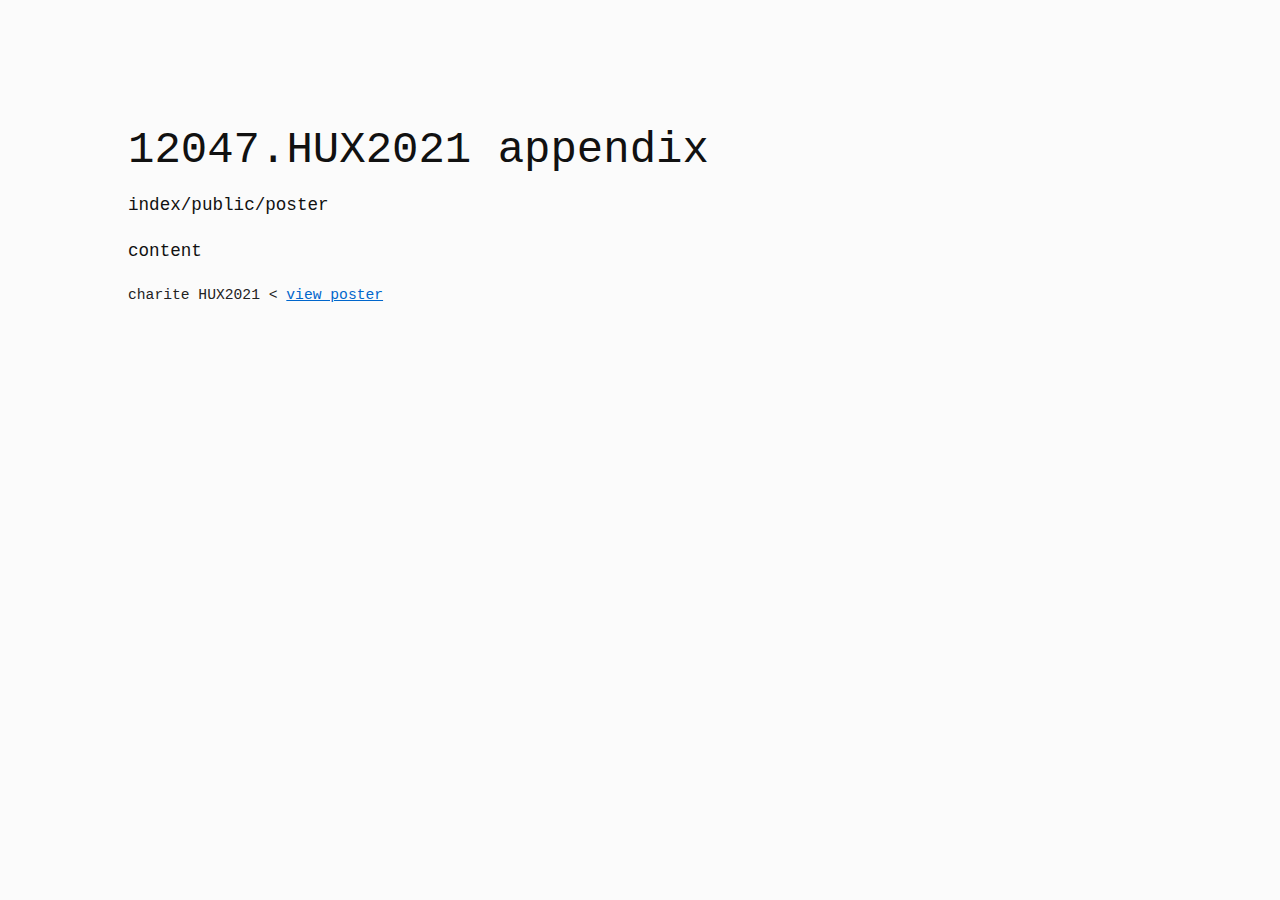
==== commit 90141bd5: "12047.6" ====
--- a/index.html
+++ b/index.html
@@ -7,7 +7,7 @@
 		<title>12047.github page</title>
 	</head>
 <body>
-<h1>12047.github page</h1>
+<h1>12047.HUX2021 appendix</h1>
 
 <h4>index/public/poster</h4>
 
